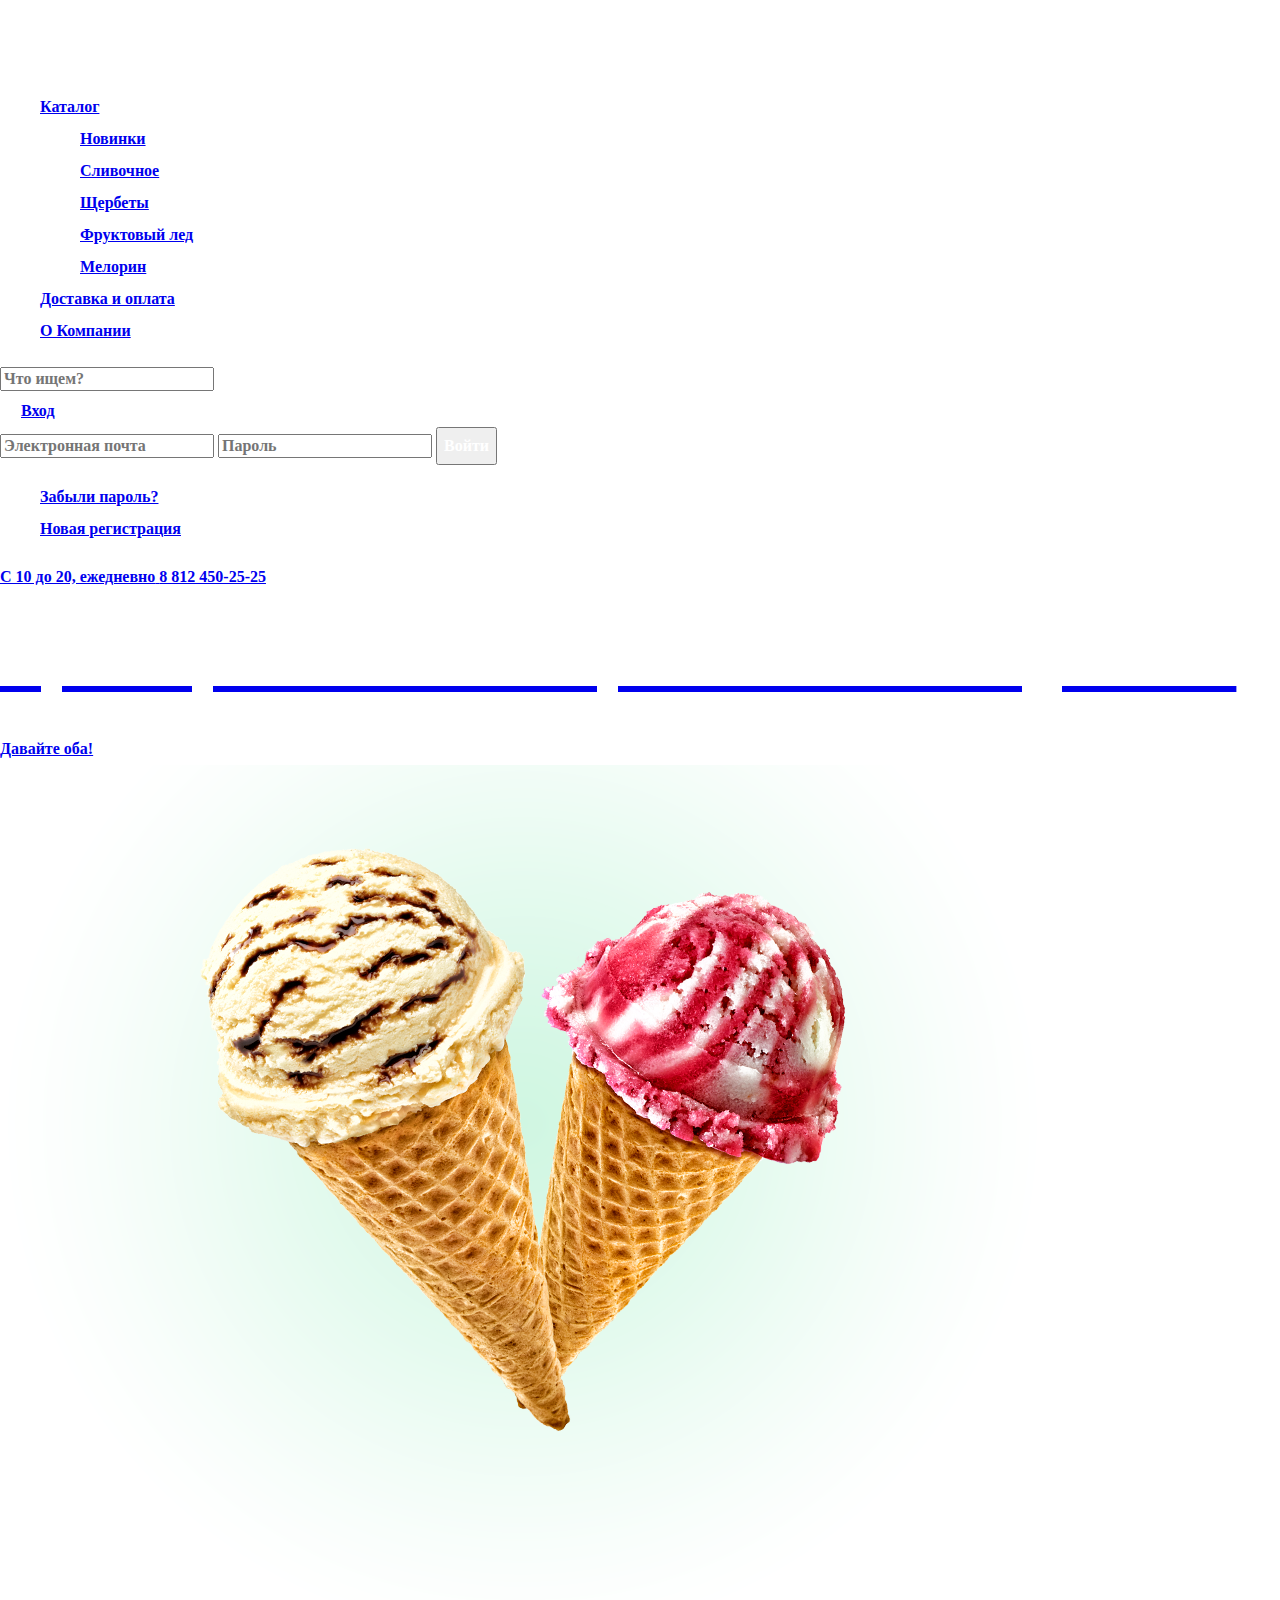
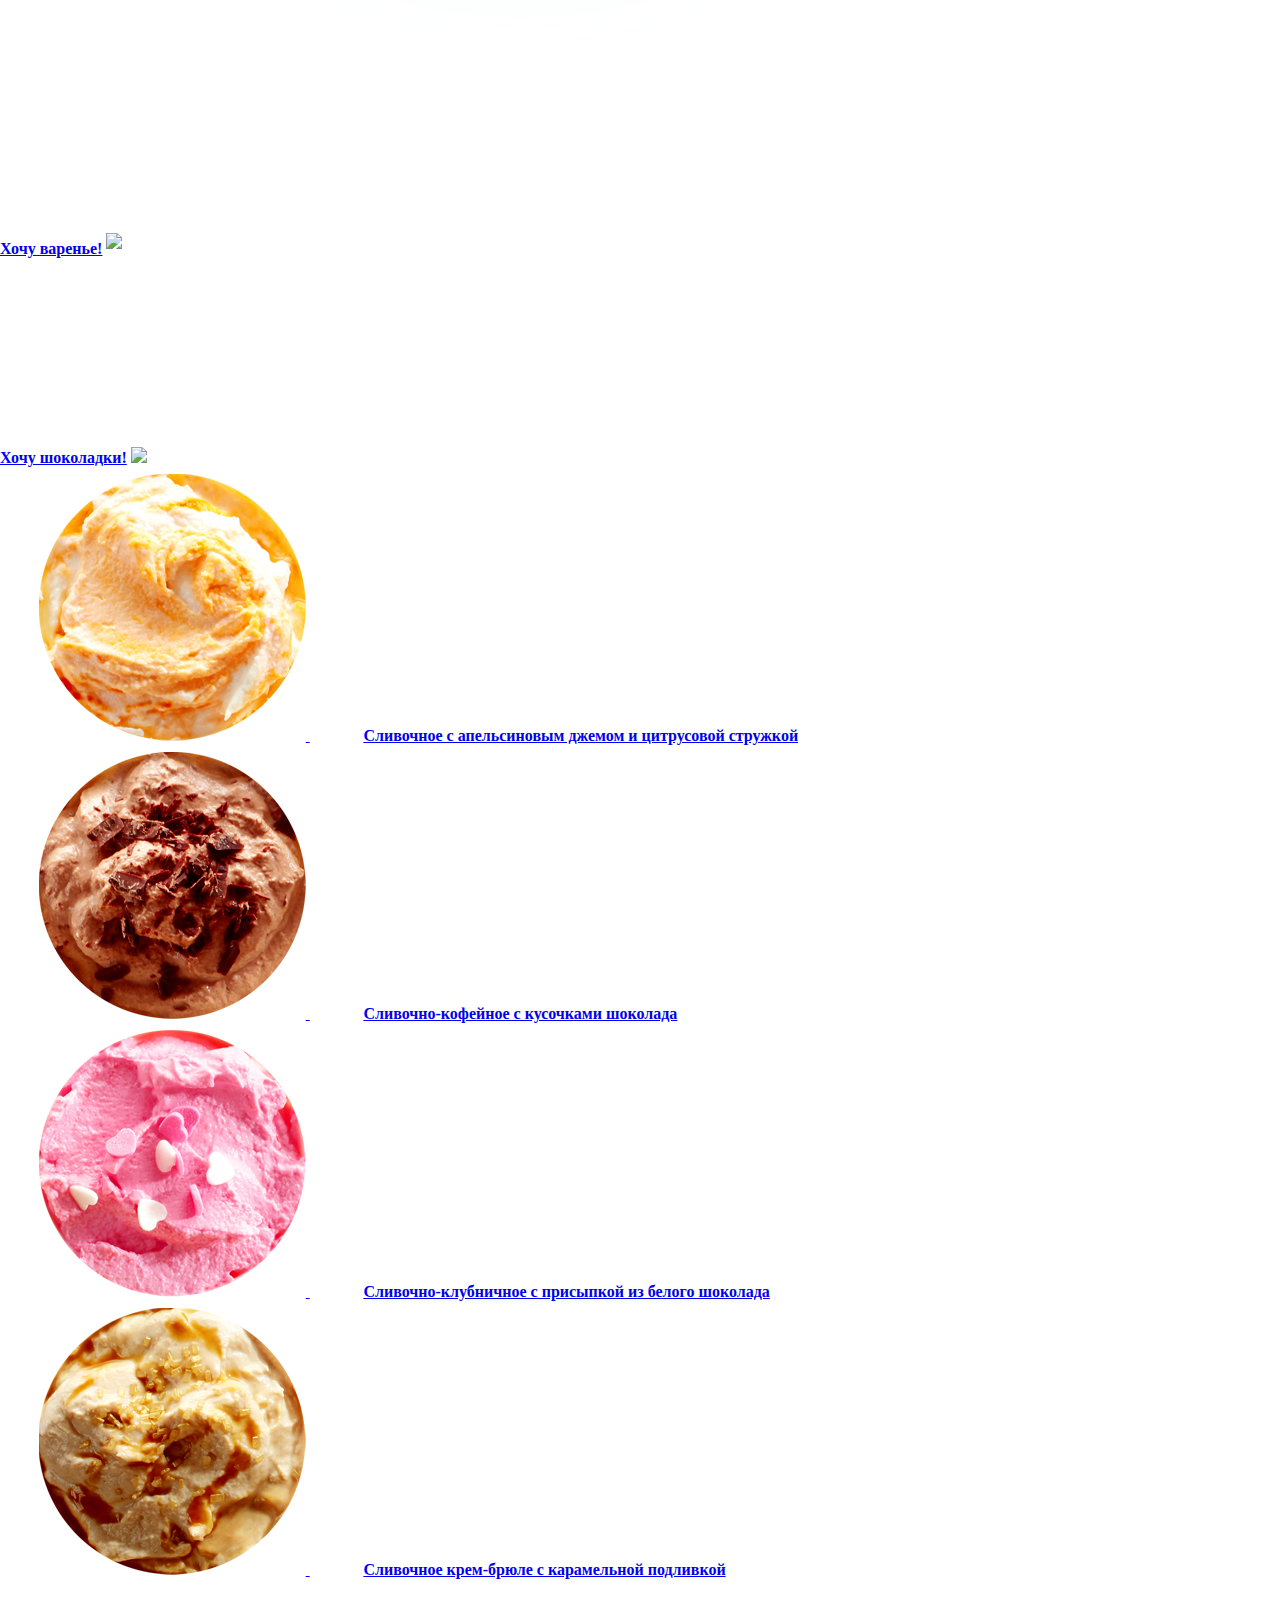
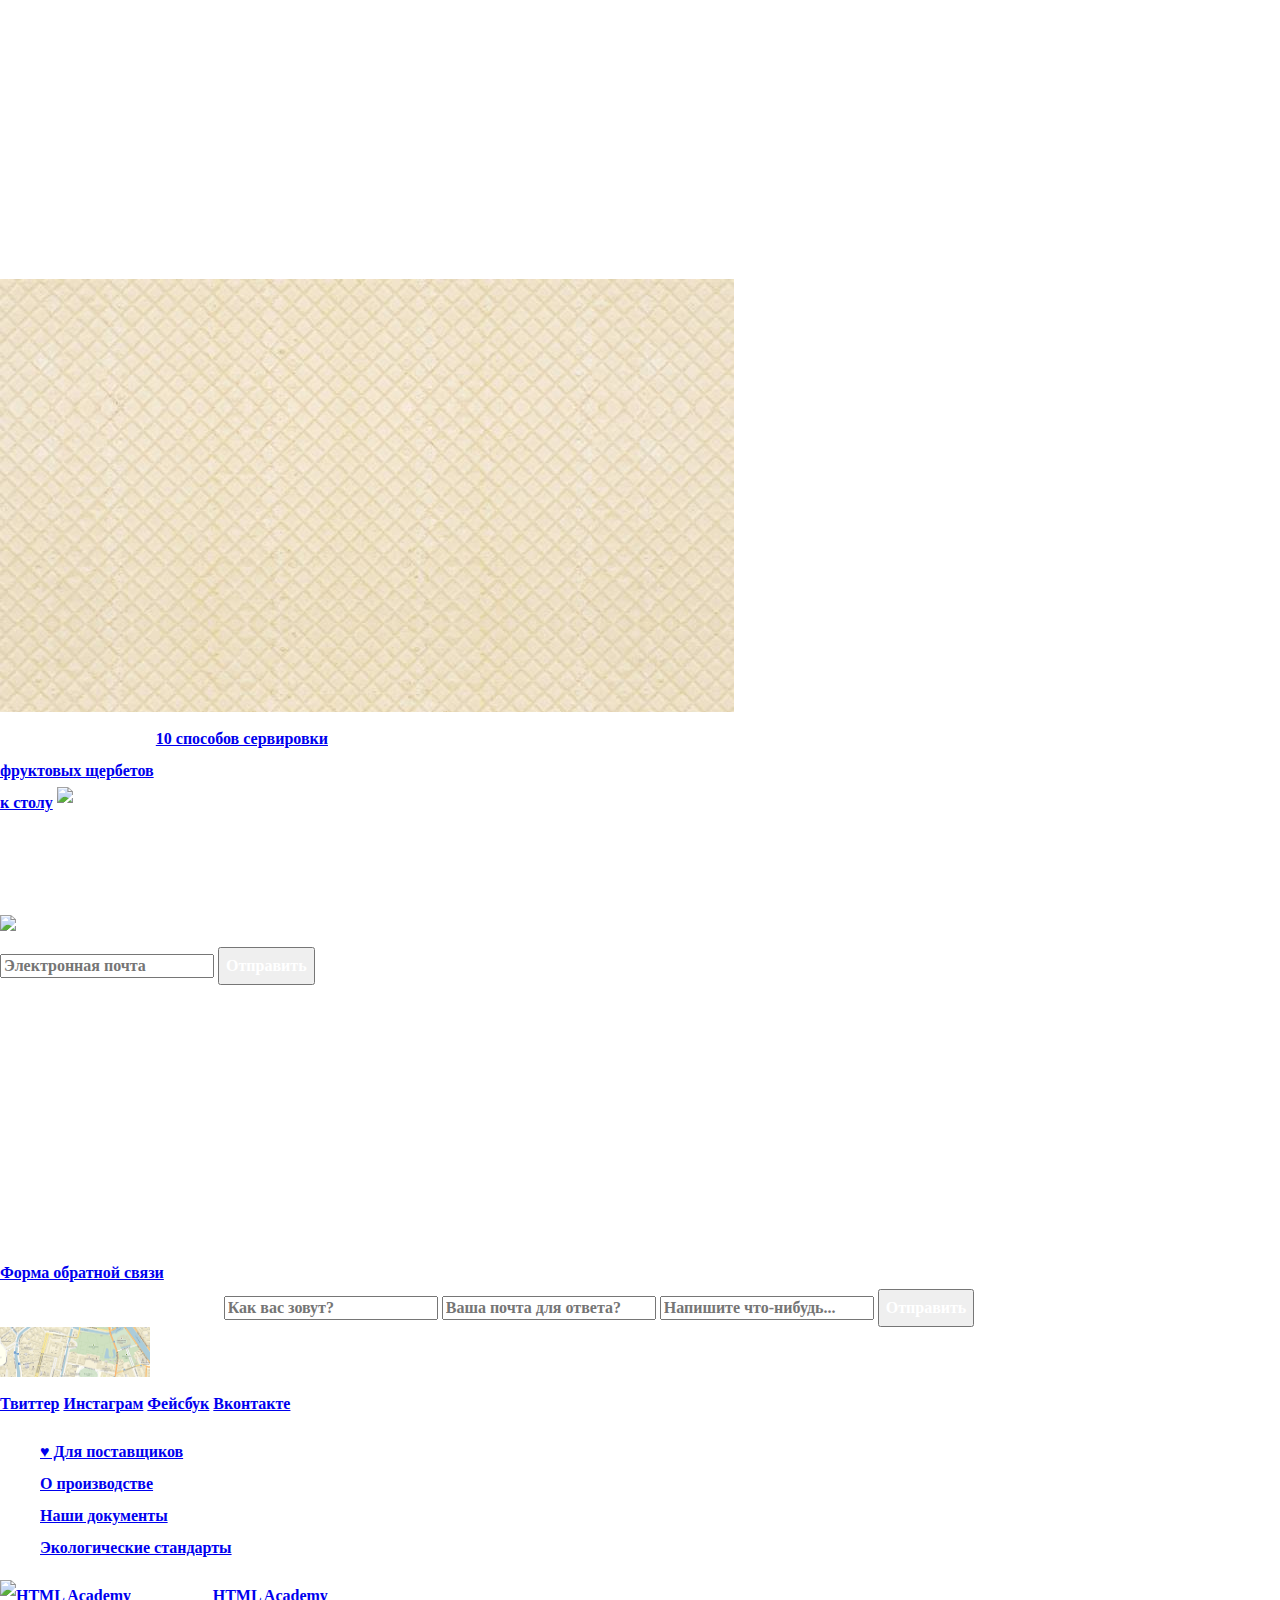
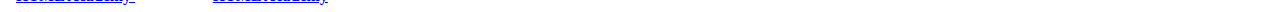
==== index.html @ cc2f15da "Внес правки по обоим макетам." ====
<!DOCTYPE html>
<html lang="ru">
  <head>
    <meta charset="utf-8">
      <title>Мороженое с доставкой «Gllacy Shop»</title>
    <link href="css/normalize.css" rel="stylesheet">
    <link href="css/style.css" rel="stylesheet">
  </head>
  <body>
    <header class="container">
      <div class="logo">
        <a href="#">
          <img src="img/Logo.svg" width="154" height="64" alt="Gllacy Shop">
        </a>
      </div> 
      <div class="MAIN-navigation">
        <ul>
          <li>
            <a href="#">Каталог</a>
              <div class="range">
                <ul>
                  <li>
                    <a href="#"><strong>Новинки</strong></a>
                  </li>
                  <li>
                    <a href="#">Сливочное</a>
                  </li> 
                  <li>
                    <a href="#">Щербеты</a>
                  </li> 
                  <li>
                    <a href="#">Фруктовый лед</a>
                  </li> 
                  <li>
                    <a href="#">Мелорин</a>
                  </li> 
                </ul>
              </div>
          </li>
          <li>
            <a href="#">Доставка и оплата</a>
          </li>
          <li>
            <a href="#">О Компании</a>
          </li>       
        </ul> 
      </div>
      <div class="user-block">
        <i></i>
          <i></i>
        </a> 
          <div class="question">
            <form>
              <input type="text" name="q" placeholder="Что ищем?"> 
            </form>
          </div>    
        <a href="#"> 
          <img src="img/Вход.svg" width="21" height="19" alt="Вход">Вход
        </a>
          <div class="Enter">
            <form class="Enter-form" action="https://echo.htmlacademy.ru" method="post">
              <input type="text" name="mail" value="" placeholder="Электронная почта">
              <input type="text" name="password" value="" placeholder="Пароль">
              <button class="btn" type="submit">Войти</button>
            </form>
            <div class="registration">
              <ul class="new">
                <li>
                  <a href="#">Забыли пароль?</a>
                </li>
                <li>
                  <a href="#">Новая регистрация</a>
                </li>
              </ul>  
            </div>
          </div> 
        <a href="#">
          <i></i>
          <div class="basket">
          </div>
      </div>  
    </header>
    <section class="presentation">
      <div class="operatingMode">
        <span>С 10 до 20, ежедневно</span>
        <strong>8 812 450-25-25</strong>
      </div>
      <div class="giveBoth">
        <h1>Крем-брюле и пломбир с малиновым джемом</h1>
          <a class="slide" href="#"></a>
          <a class="slide" href="#"></a>
          <a class="slide" href="#"></a>
          <a class="btn" href="#">Давайте оба!</a>
      </div>
      <img src="img/Мороженко1.png" width="1045" height="881" alt="Мороженое">
    </section>
    <section class="free">
    <div class="raspberry">
      <h2>Малинка даром!</h2>
        <p>При покупке 2 кг любого фруктового мороженого, добавим ваш заказ банку малинового варенья бесплатно.</p>
        <a class="btn" href="#">Хочу варенье!</a>
        <img src="img/малиновый фон.png" width="560" height="229" alt="Малинка даром!">
    </div>
    <div class="chocolate">
      <h2>Шоколадки даром!</h2>
        <p>При покупке 2 кг пломбира, добавим ваш заказ упаковку вкуснейшей шоколадной присыпки совершенно бесплатно.</p>
        <a class="btn" href="#">Хочу шоколадки!</a>
        <img src="img/шоколадный фон.png">
    </div>     
    </section>
    <section class="hits">
      <article class="iceCreamCard">
        <span class="hit">ХИТ</span>
        <a href="#">
          <img src="img/1.png" width="267" height="267" alt="Сливочное с апельсиновым джемом ицитрусовой стружкой">
        </a>
        <span>310₽<sub>/кг</sub></span>
        <a href="#">Сливочное с апельсиновым джемом и цитрусовой стружкой</a>
      </article>
      <article class="iceCreamCard">
        <span class="hit">ХИТ</span>
        <a href="#">
          <img src="img/2.png" width="267" height="267" alt="Сливочно-кофейное с кусочками шоколада">
        </a>
        <span>380₽<sub>/кг</sub></span>
        <a href="#">Сливочно-кофейное с кусочками шоколада</a>
      </article>
      <article class="iceCreamCard">
        <span class="hit">ХИТ</span>
        <a href="#">
          <img src="img/3.png" width="267" height="267" alt="Сливочно-клубничное с присыпкой из белого шоколада">
        </a>
        <span>355₽<sub>/кг</sub></span>
        <a href="#">Сливочно-клубничное с присыпкой из белого шоколада</a>
      </article>
      <article class="iceCreamCard">
        <span class="hit">ХИТ</span>
        <a href="#">
          <img src="img/4.png" width="267" height="267" alt="Сливочное крем-брюле с карамельной подливкой">
        </a>
        <span>415₽<sub>/кг</sub></span>
        <a href="#">Сливочное крем-брюле с карамельной подливкой</a>
      </article>
    </section>
    <section class="advantages">
      <h3>Магазин Глейси - это онлайн и офлайн магазин по продаже мороженого собственного производства на развес</h3>
      <div class="left-advantages">
        <ul class="left-list">
          <li>Все наше мороженое изготавливается на собственном производсе, с использованием современного оборудования и проверенных временем технологий.</li>
          <li>Для приготовления мороженого используются настоящие сливки и молоко высочайшего качества. Все дополнительные ингредиенты и добавки произведены из натурального, экологически чистого сырья.</li>
        </ul>
      </div>
      <div class="right-advantages">
        <ul class="right-list">
          <li>Закупка ингредиентов производится только у проверенных фермерских хозяйств и компаний, с которыми нас связывает долговременное сотрудничество.</li>
          <li>Доставка нашего морожного до заказчиков осуществляется в специальном термопаке, который не дает мороженому растаять в пути и позволяет ему сохранить свой превосходный вкус.</li>
        </ul>
      </div>
      <img src="img/вафля.jpg" width="734" height="433" alt="Вафельный фон">
    </section>  
    <section class="newsletter">
      <div class="news">
        <span>Новое в нашем блоге</span>
        <a href="#">10 способов сервировки<br>
                    фруктовых щербетов<br>
                    к столу</a>
        <img src="img/клубничный фон.png" width="560" height="220" alt="Щербет со свежей клубникой">
      </div>
      <div class="e-mail">
        <p>Подпишитесь на нашу сладкую рассылку и будете всегда в курсе всего самого вкусного, что у нас происходит. Обещаем не спамить и не слать всякой не нужной ерунды. Честно =)</p>
        <img src="img/почтовый фон.png" width="560" height="220" alt="Почтовая открытка">
          <form class="newsletter-form" action="https://echo.htmlacademy.ru" method="post">
            <input type="text" name="e-mail" value="" placeholder="Электронная почта">
              <button class="btn" type="submit">Отправить</button>
          </form>
      </div>
    </section>
    <section class="map">
      <div class="contact-information">
      <p>Адрес главного офиса и<br>
         офлайн магазина:<br>
        <strong>ул. Большая Конюшенная<br>
         19/8, Санкт-Петербург</strong></p>
      <p>Для заказов по телефону:<br>
        <strong>8 812 450-25-25</strong><br>
         (с 10 до 20 ежедневно)</p>
        <a class="btn" href="#">Форма обратной связи</a> 
        <div class="feedback">
          <form class="form-feedback" action="https://echo.htmlacademy.ru" method="post">
             <span>Мы обязательно вам ответим!</span>
              <input type="text" name="name" value="" placeholder="Как вас зовут?">
              <input type="text" name="mail" value="" placeholder="Ваша почта для ответа?">
              <input type="text" name="comment" value="" placeholder="Напишите что-нибудь...">
              <button class="btn" type="submit">Отправить</button>
          </form>
        </div>  
      </div>
      <img src="img/map.png" width="150" height="50" alt="Карта">
    </section>
   <footer class="container">
     <div class="footer-social">
       <a class="social-btn social-btn-twit" href="#">Твиттер</a>
       <a class="social-btn social-btn-inst" href="#">Инстаграм</a>
       <a class="social-btn social-btn-fb" href="#">Фейсбук</a>
       <a class="social-btn social-btn-vk" href="#">Вконтакте</a>
     </div>
     <div class="footer-info">
      <ul class="docs">
        <li>
          <a href="#">♥ Для поставщиков</a>
        </li> 
        <li>
          <a href="#">О производстве</a>
        </li> 
        <li>
          <a href="#">Наши документы</a>
        </li> 
        <li>
          <a href="#">Экологические стандарты</a>
        </li> 
      </ul>  
       </div>
       <div class="footer-copyright">
         <a href="#">
           <img src="img/лого.svg" width="108" height="37" alt="HTML Academy">
         </a>
         <span class="made-in">Сделано в 
         <a href="https://htmlacademy.ru">HTML Academy</a> &copy; 2016</span> 
       </div>
     </footer>
   </body>
 </html>
---- css/style.css ----
body {
    font-size: 16px;
    line-height: 2em;
    color: white;
    font-weight: bold;
    font-family: Roboto;
}

h1 {
   font-size: 60px;
   line-height: 60px;
   color: white;
   font-weight: bold;
   font-family: Roboto;
}

h2 {
   font-size: 35px;
   line-height: 2em;
   color: white;
   font-weight: bold;
   font-family: Roboto;
}
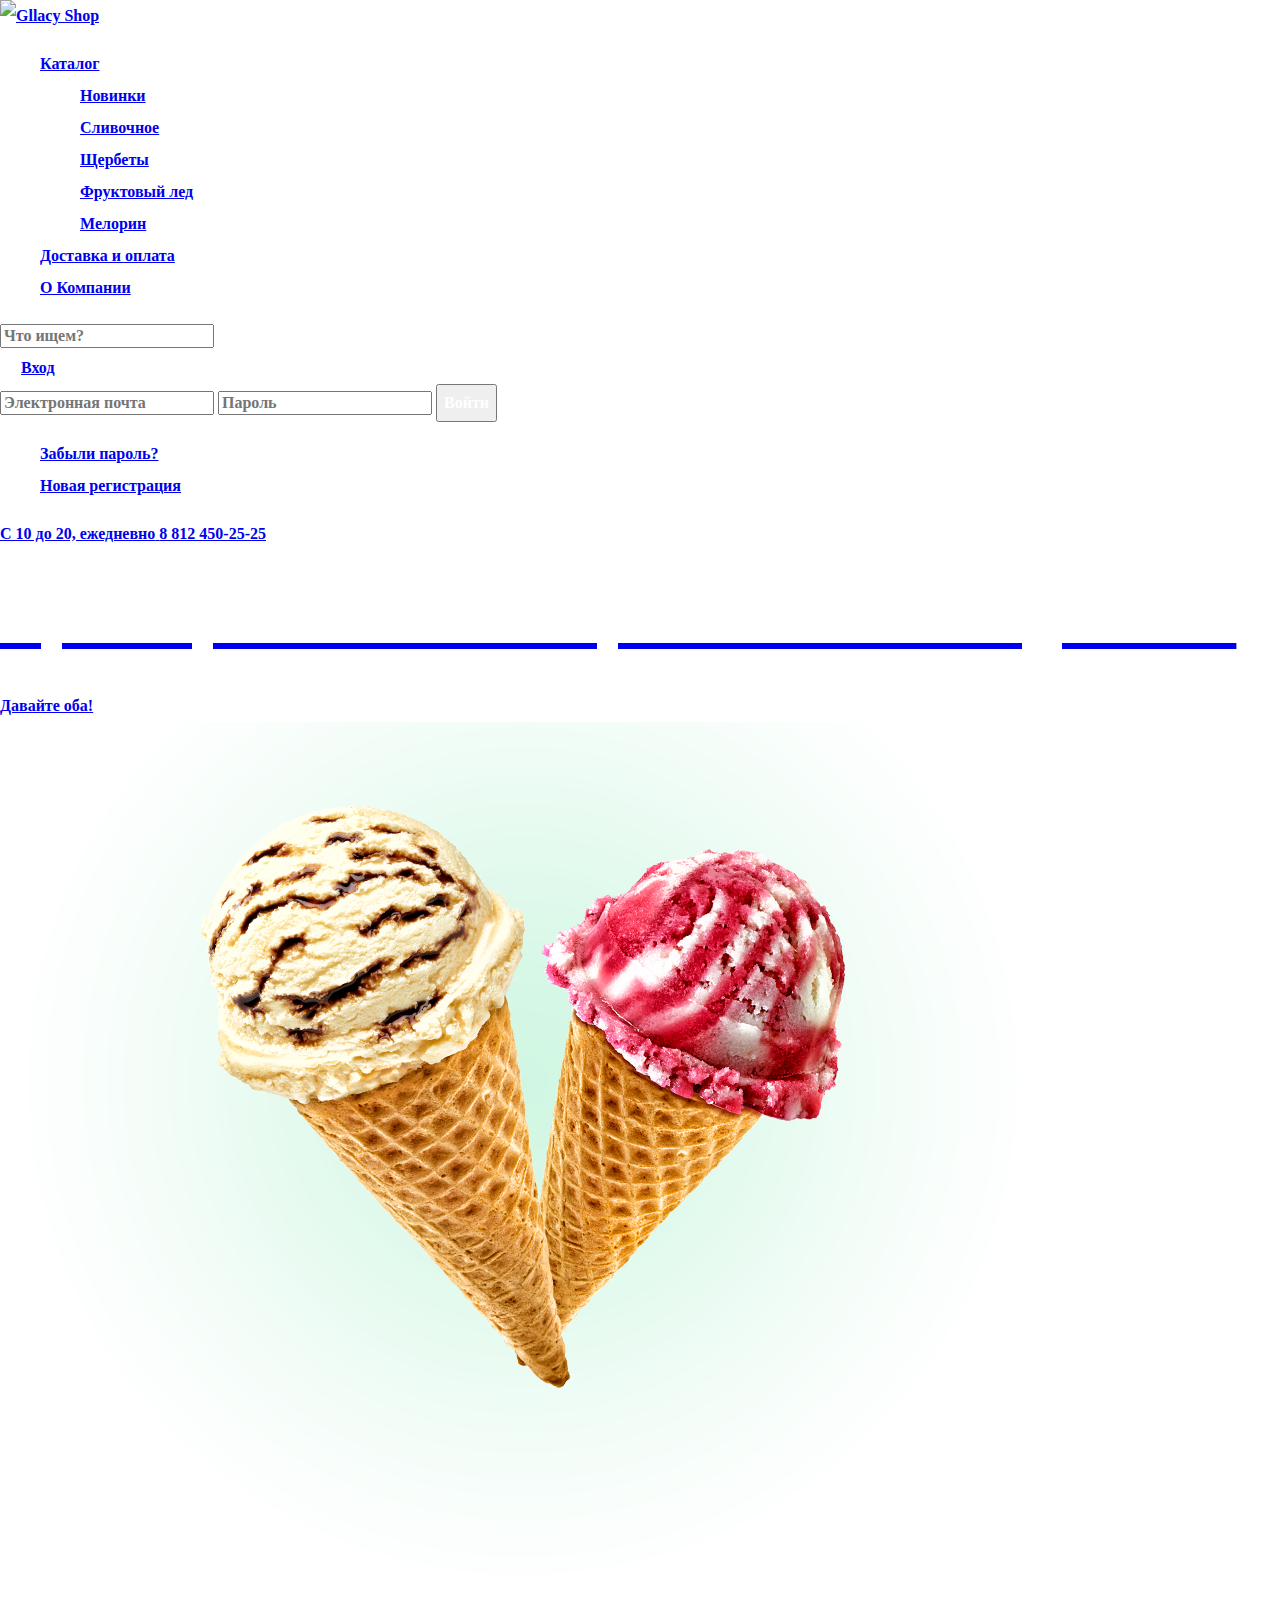
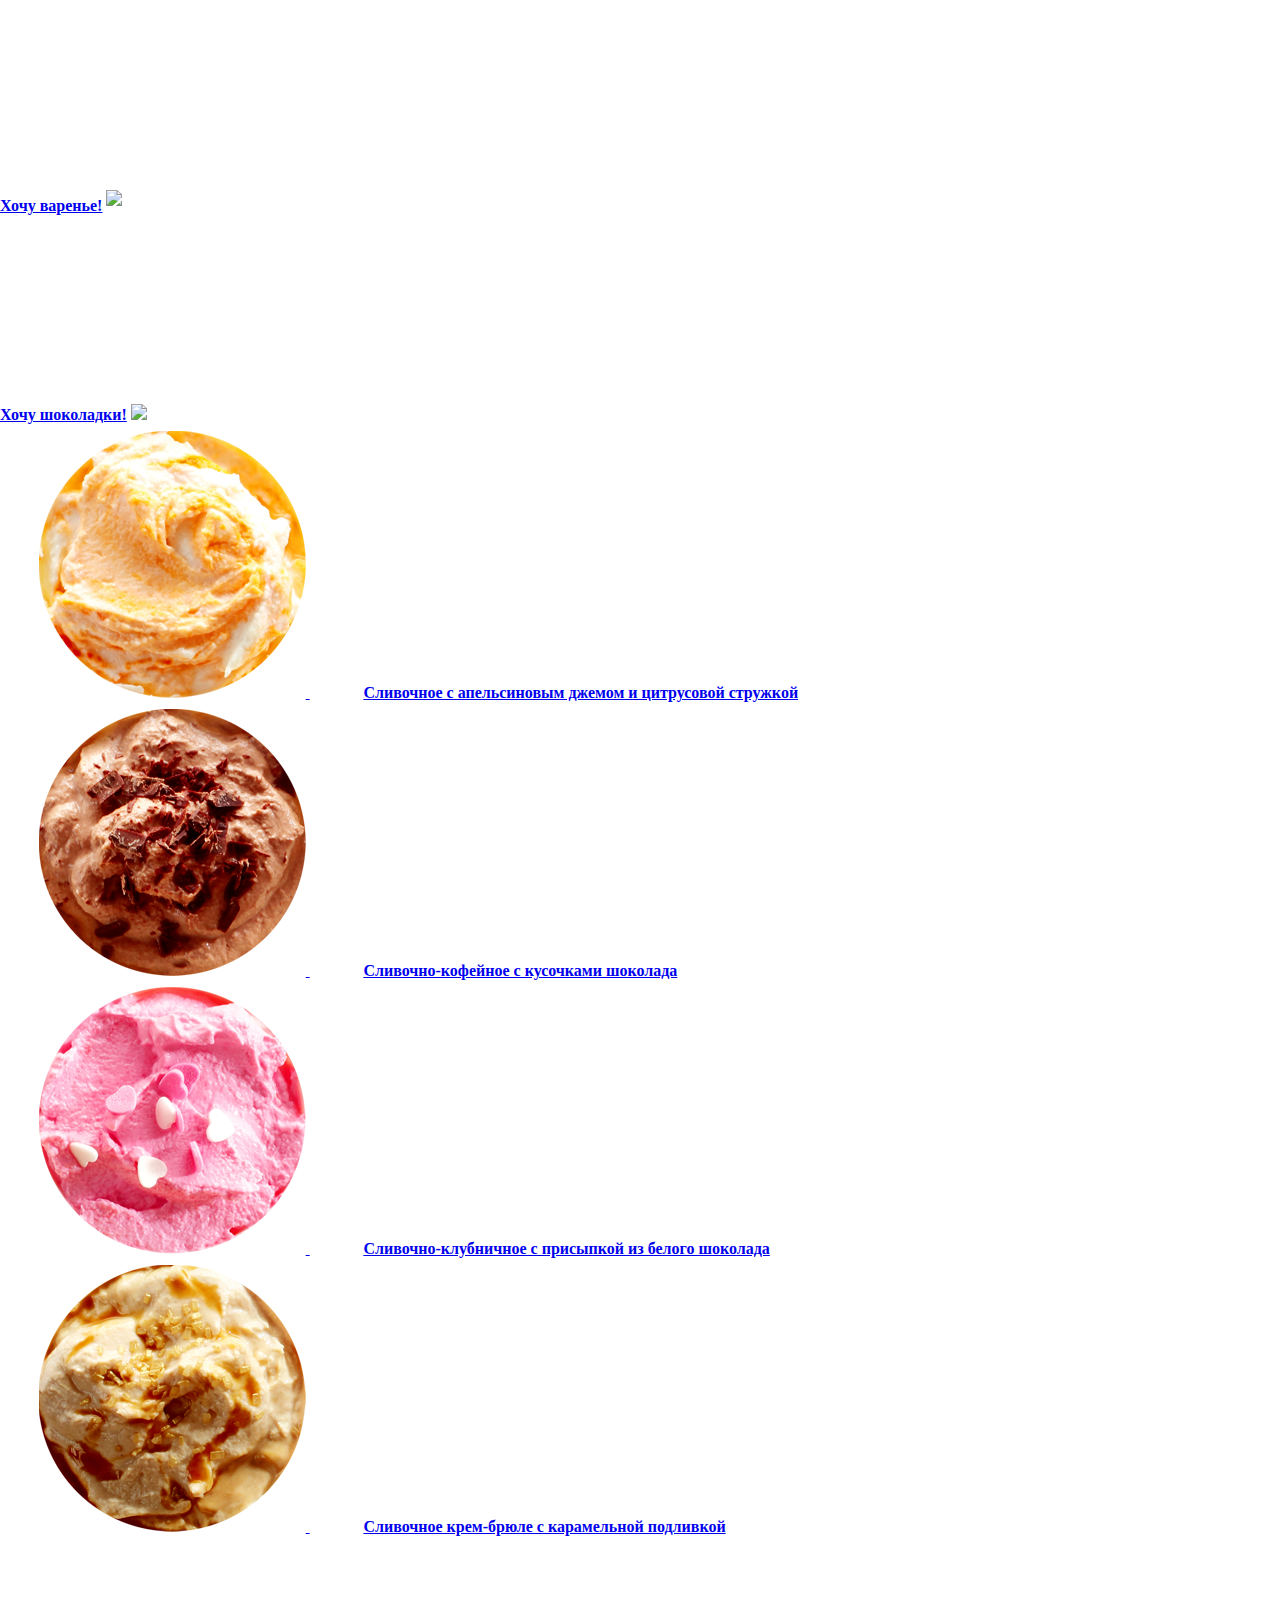
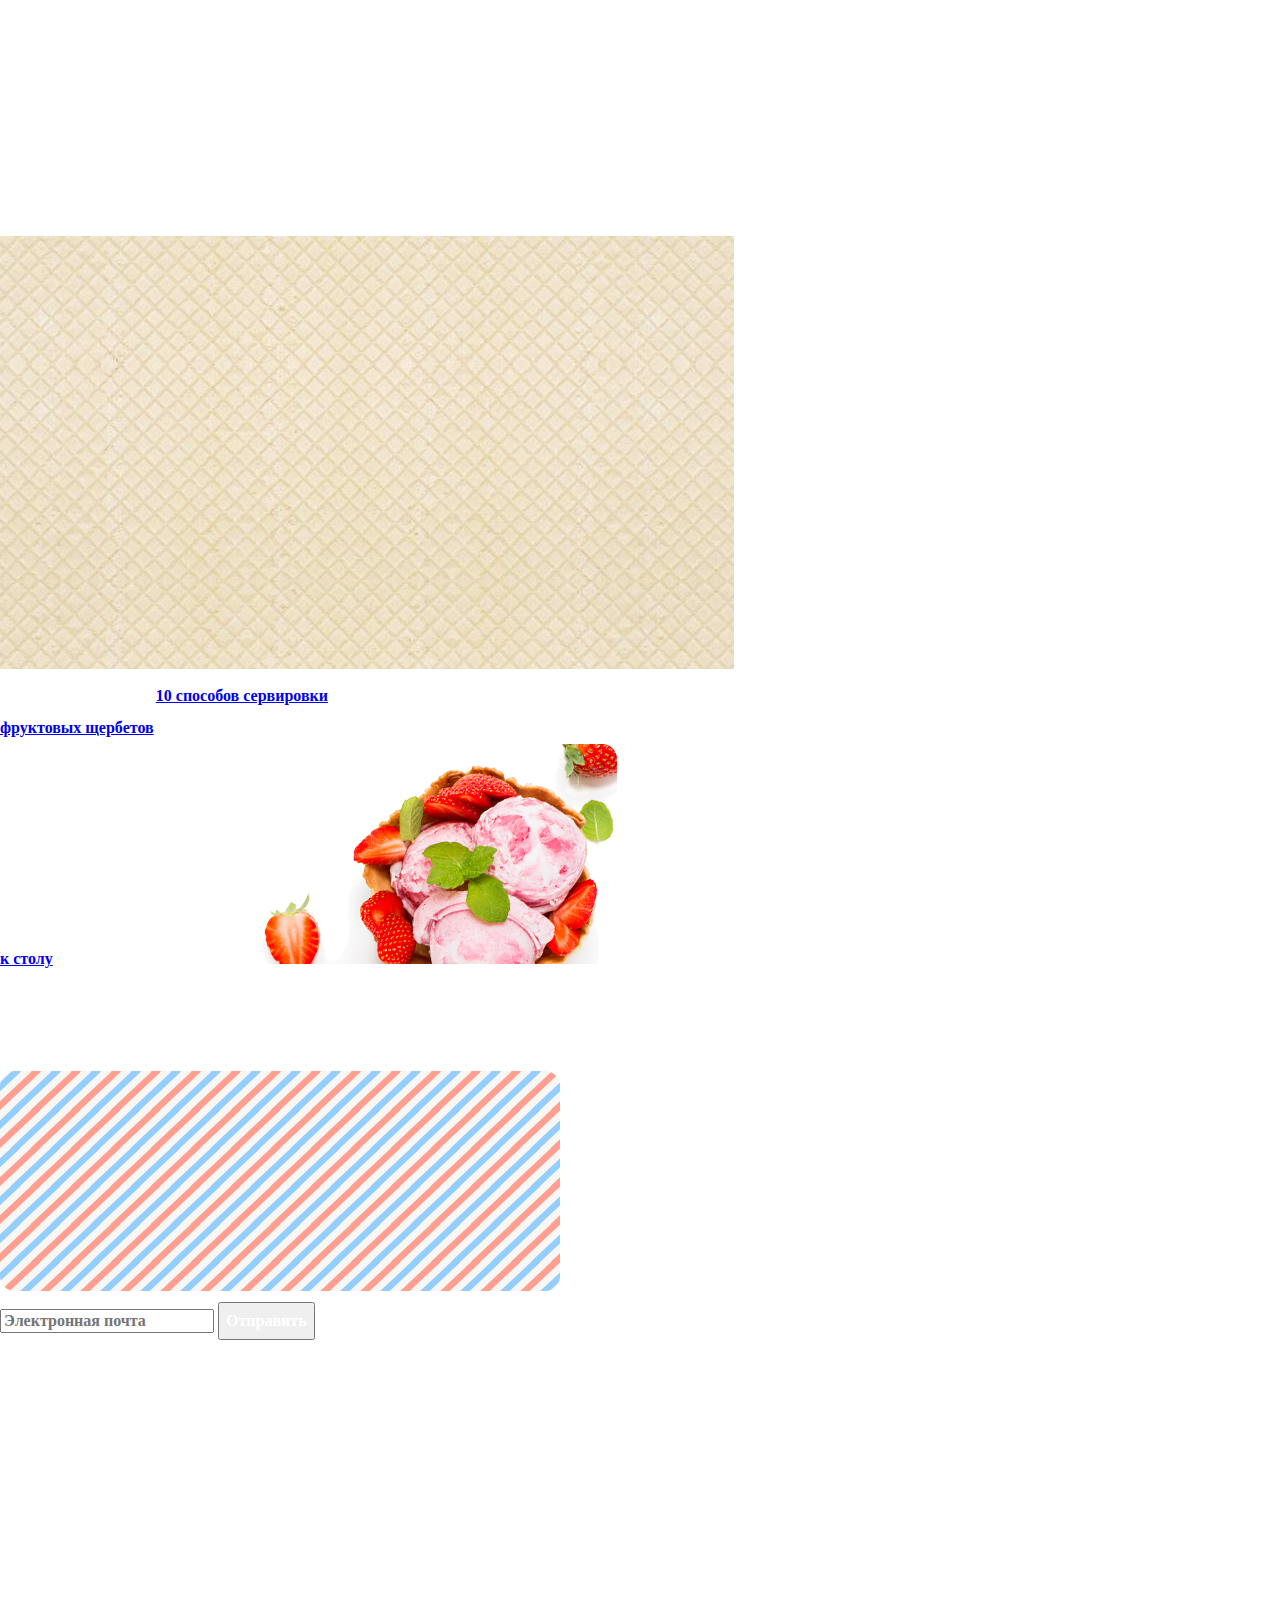
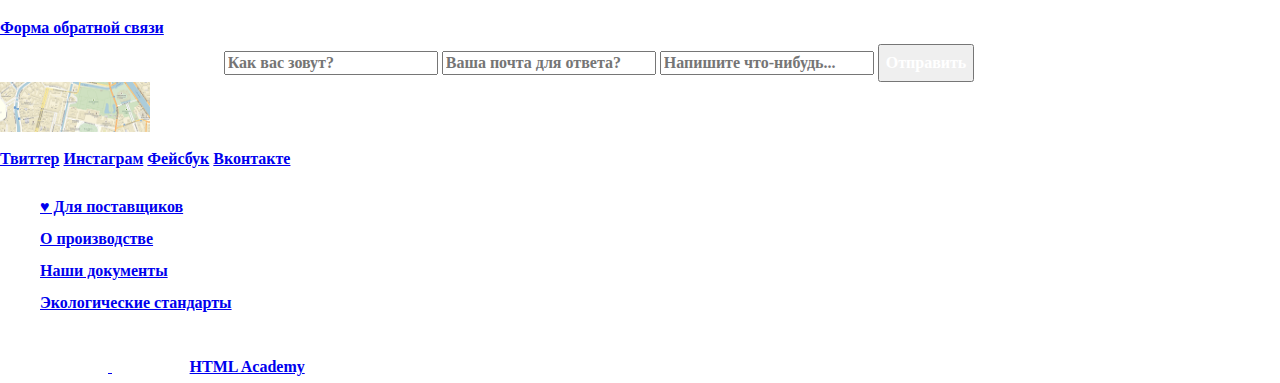
==== commit a78f2759: "Правка* Названия изображений теперь на латинице." ====
--- a/index.html
+++ b/index.html
@@ -10,7 +10,7 @@
     <header class="container">
       <div class="logo">
         <a href="#">
-          <img src="img/Logo.svg" width="154" height="64" alt="Gllacy Shop">
+          <img src="img/logo.svg" width="154" height="64" alt="Gllacy Shop">
         </a>
       </div> 
       <div class="MAIN-navigation">
@@ -55,7 +55,7 @@
             </form>
           </div>    
         <a href="#"> 
-          <img src="img/Вход.svg" width="21" height="19" alt="Вход">Вход
+          <img src="img/enter.svg" width="21" height="19" alt="Вход">Вход
         </a>
           <div class="Enter">
             <form class="Enter-form" action="https://echo.htmlacademy.ru" method="post">
@@ -156,7 +156,7 @@
           <li>Доставка нашего морожного до заказчиков осуществляется в специальном термопаке, который не дает мороженому растаять в пути и позволяет ему сохранить свой превосходный вкус.</li>
         </ul>
       </div>
-      <img src="img/вафля.jpg" width="734" height="433" alt="Вафельный фон">
+      <img src="img/waffle.jpg" width="734" height="433" alt="Вафельный фон">
     </section>  
     <section class="newsletter">
       <div class="news">
@@ -164,11 +164,11 @@
         <a href="#">10 способов сервировки<br>
                     фруктовых щербетов<br>
                     к столу</a>
-        <img src="img/клубничный фон.png" width="560" height="220" alt="Щербет со свежей клубникой">
+        <img src="img/strawberry.png" width="560" height="220" alt="Щербет со свежей клубникой">
       </div>
       <div class="e-mail">
         <p>Подпишитесь на нашу сладкую рассылку и будете всегда в курсе всего самого вкусного, что у нас происходит. Обещаем не спамить и не слать всякой не нужной ерунды. Честно =)</p>
-        <img src="img/почтовый фон.png" width="560" height="220" alt="Почтовая открытка">
+        <img src="img/postcard.png" width="560" height="220" alt="Почтовая открытка">
           <form class="newsletter-form" action="https://echo.htmlacademy.ru" method="post">
             <input type="text" name="e-mail" value="" placeholder="Электронная почта">
               <button class="btn" type="submit">Отправить</button>
@@ -222,7 +222,7 @@
        </div>
        <div class="footer-copyright">
          <a href="#">
-           <img src="img/лого.svg" width="108" height="37" alt="HTML Academy">
+           <img src="img/logo-html.svg" width="108" height="37" alt="HTML Academy">
          </a>
          <span class="made-in">Сделано в 
          <a href="https://htmlacademy.ru">HTML Academy</a> &copy; 2016</span> 
--- a/css/style.css
+++ b/css/style.css
@@ -11,7 +11,6 @@
    line-height: 60px;
    color: white;
    font-weight: bold;
-   font-family: Roboto;
 }
 
 h2 {
@@ -19,5 +18,4 @@
    line-height: 2em;
    color: white;
    font-weight: bold;
-   font-family: Roboto;
 }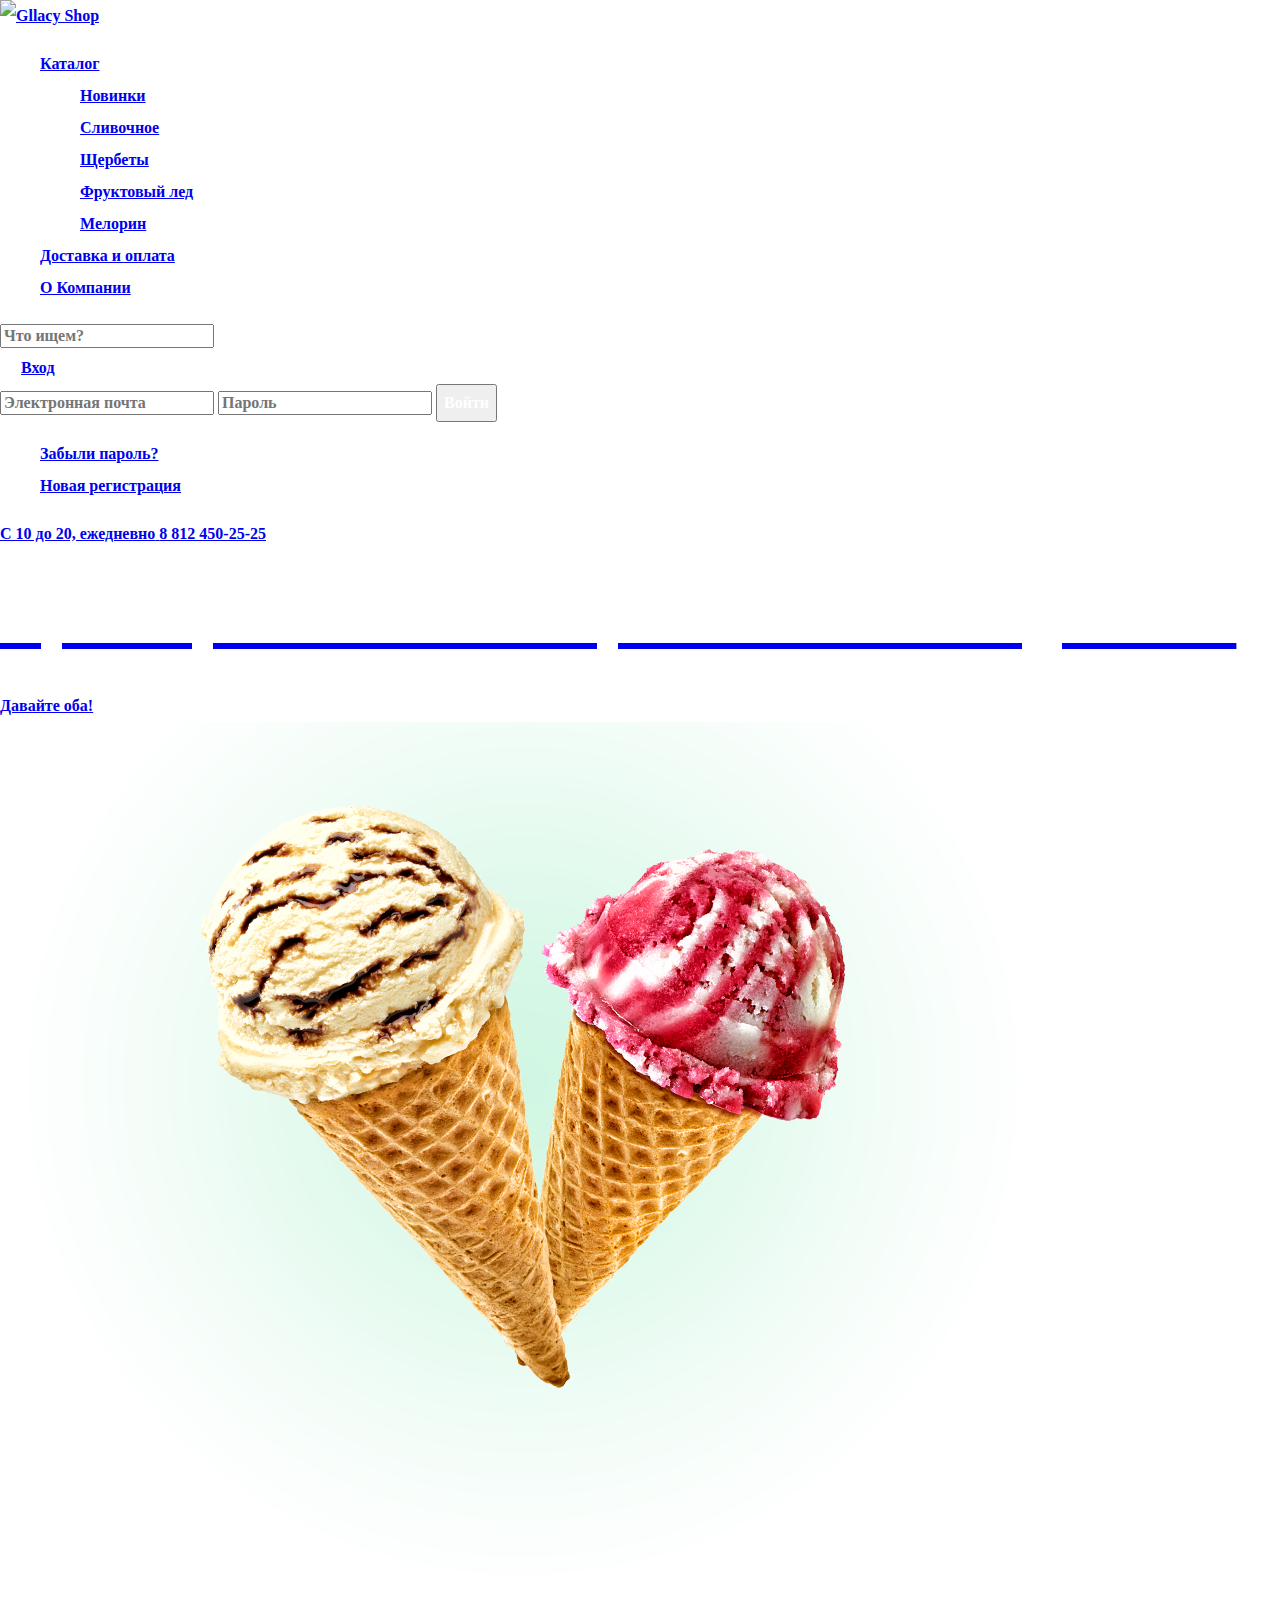
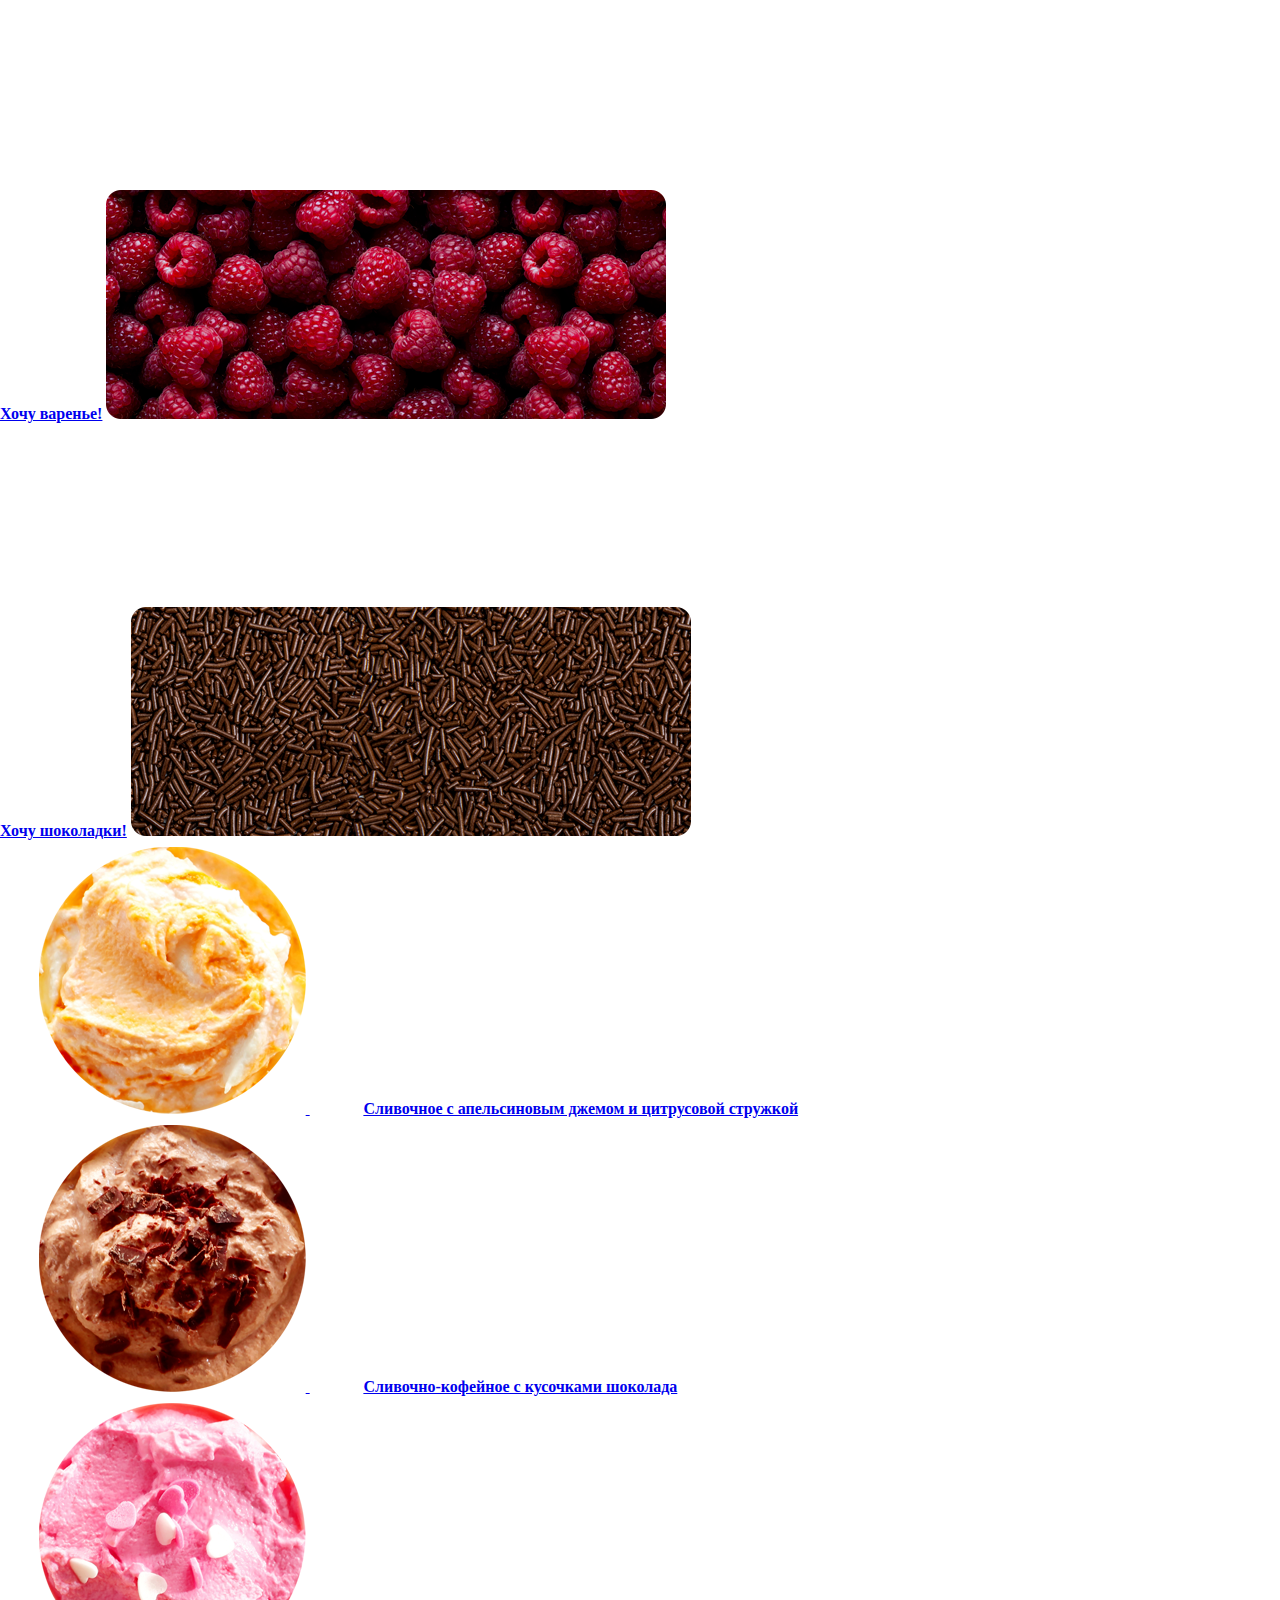
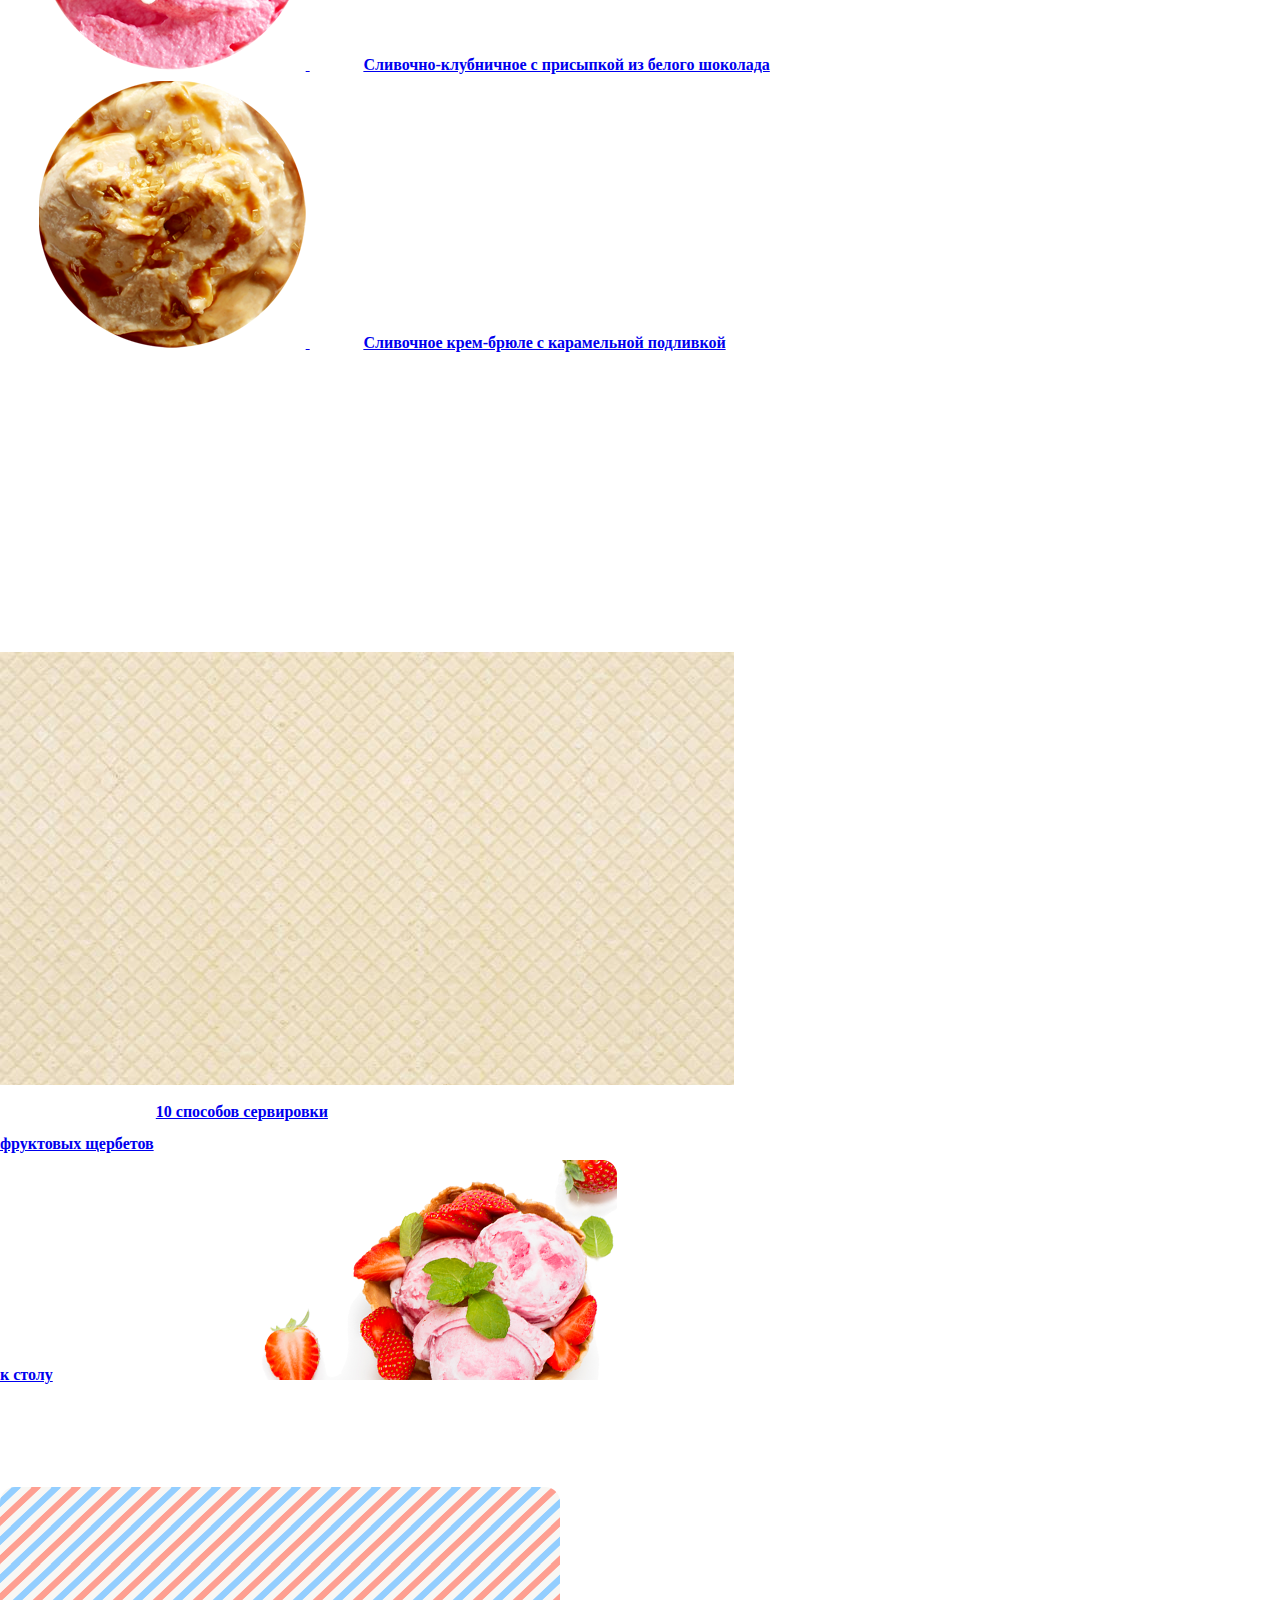
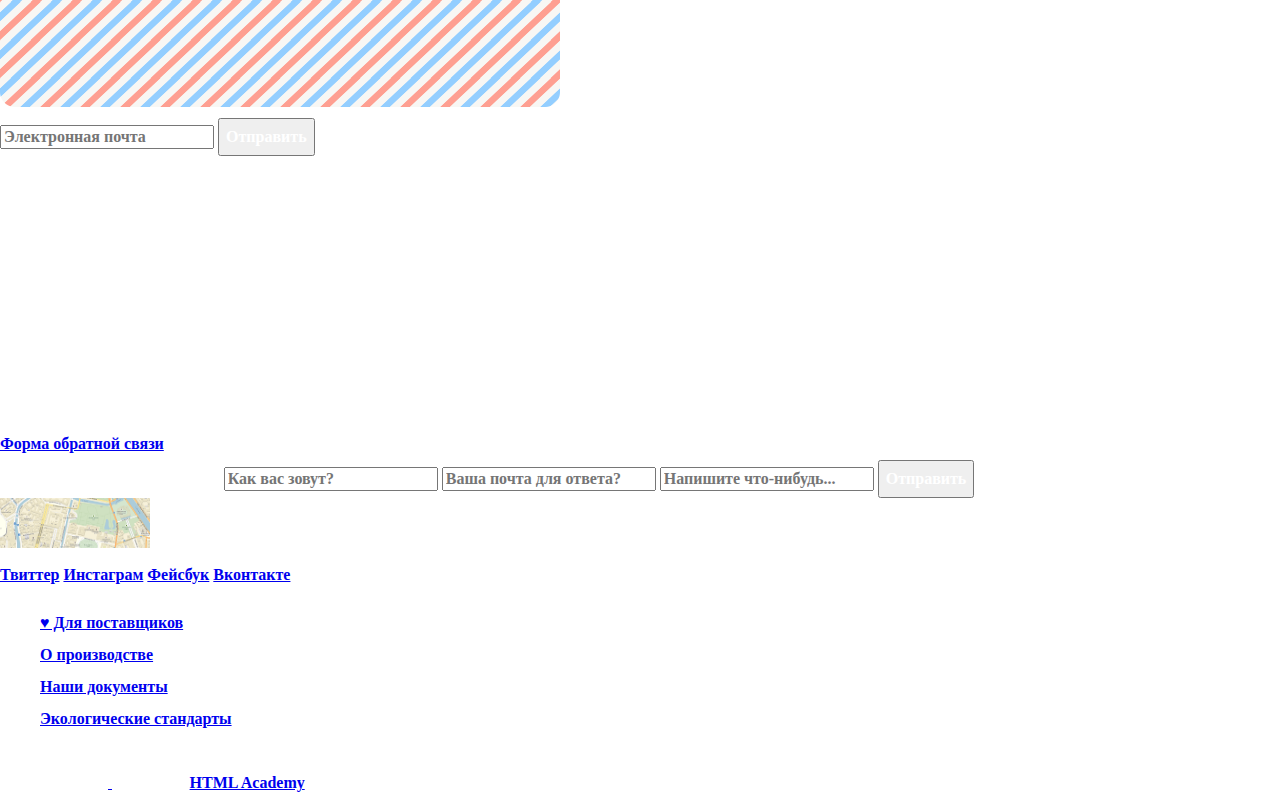
==== commit f093f735: "Правка* RU > ENG названия изображений" ====
--- a/index.html
+++ b/index.html
@@ -92,20 +92,20 @@
           <a class="slide" href="#"></a>
           <a class="btn" href="#">Давайте оба!</a>
       </div>
-      <img src="img/Мороженко1.png" width="1045" height="881" alt="Мороженое">
+      <img src="img/twice-ice.png" width="1045" height="881" alt="Мороженое">
     </section>
     <section class="free">
     <div class="raspberry">
       <h2>Малинка даром!</h2>
         <p>При покупке 2 кг любого фруктового мороженого, добавим ваш заказ банку малинового варенья бесплатно.</p>
         <a class="btn" href="#">Хочу варенье!</a>
-        <img src="img/малиновый фон.png" width="560" height="229" alt="Малинка даром!">
+        <img src="img/raspberry.png" width="560" height="229" alt="Малинка даром!">
     </div>
     <div class="chocolate">
       <h2>Шоколадки даром!</h2>
         <p>При покупке 2 кг пломбира, добавим ваш заказ упаковку вкуснейшей шоколадной присыпки совершенно бесплатно.</p>
         <a class="btn" href="#">Хочу шоколадки!</a>
-        <img src="img/шоколадный фон.png">
+        <img src="img/chocolate.png">
     </div>     
     </section>
     <section class="hits">
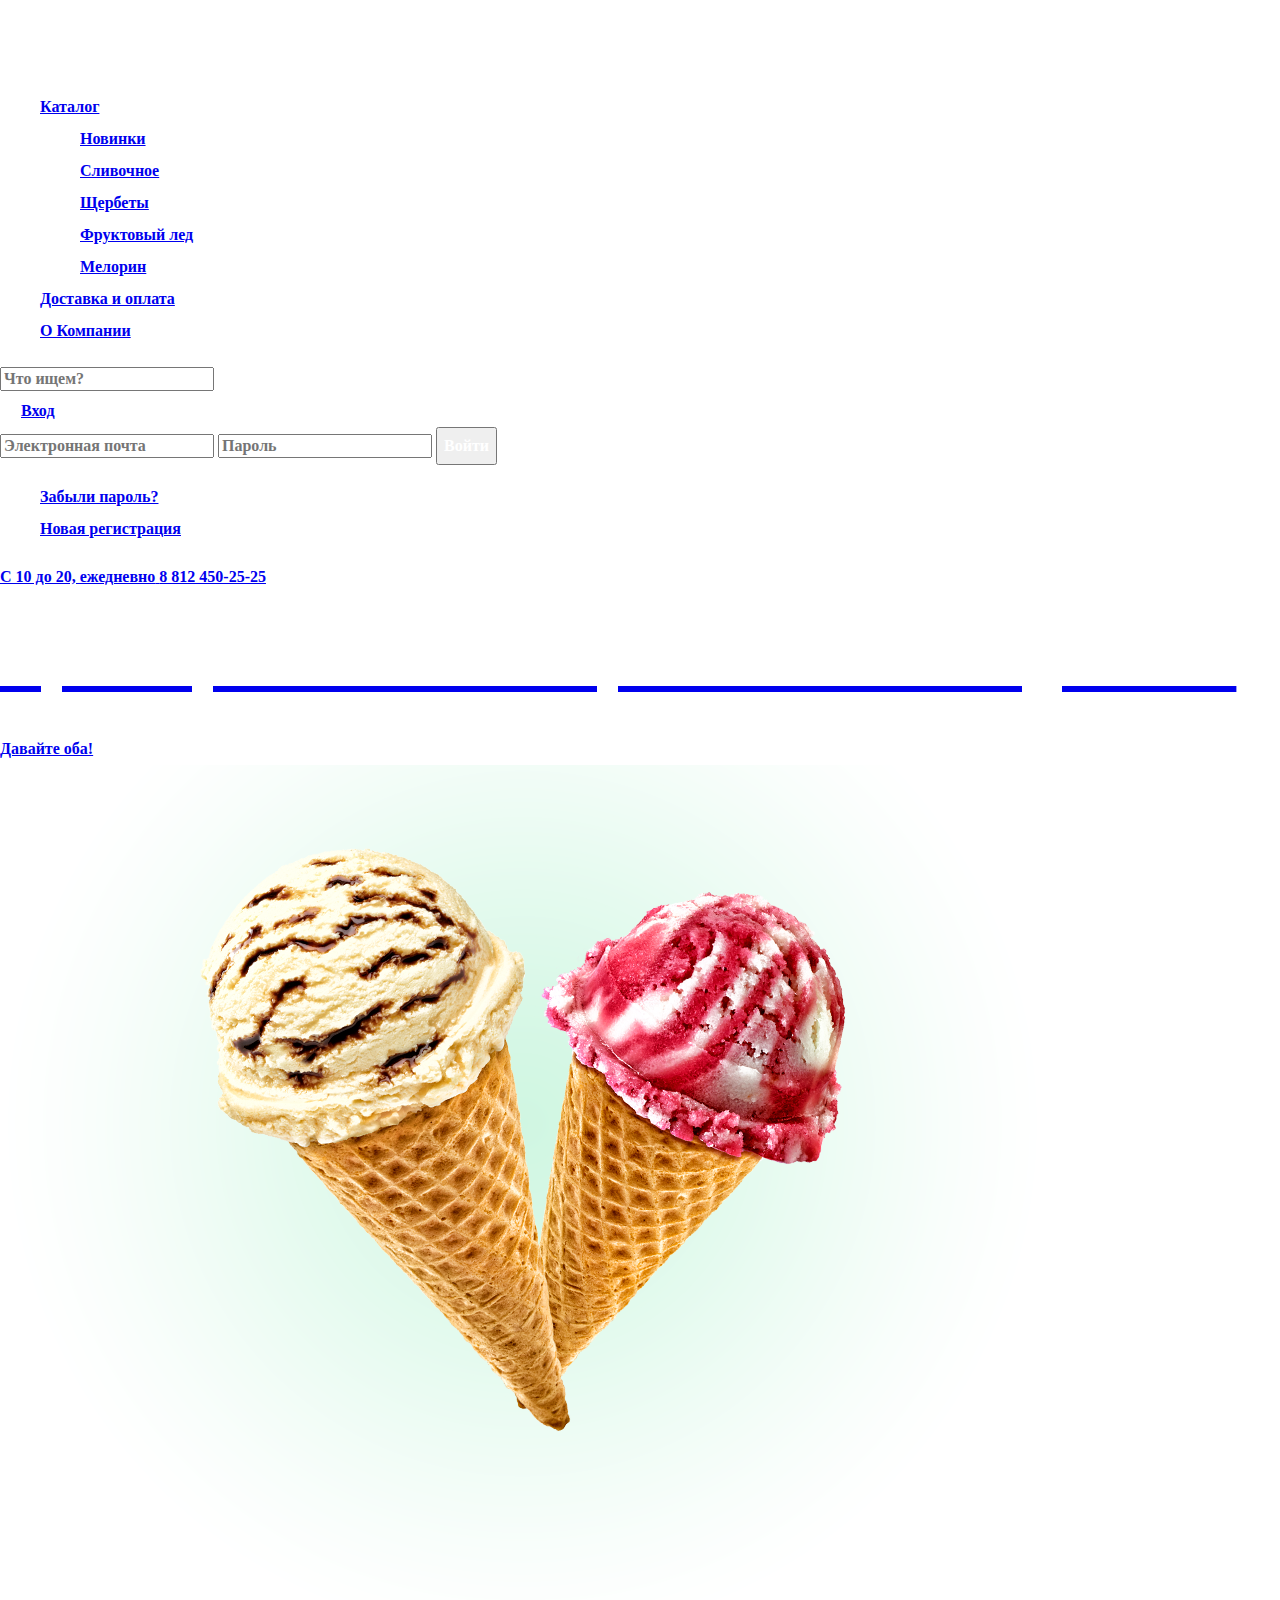
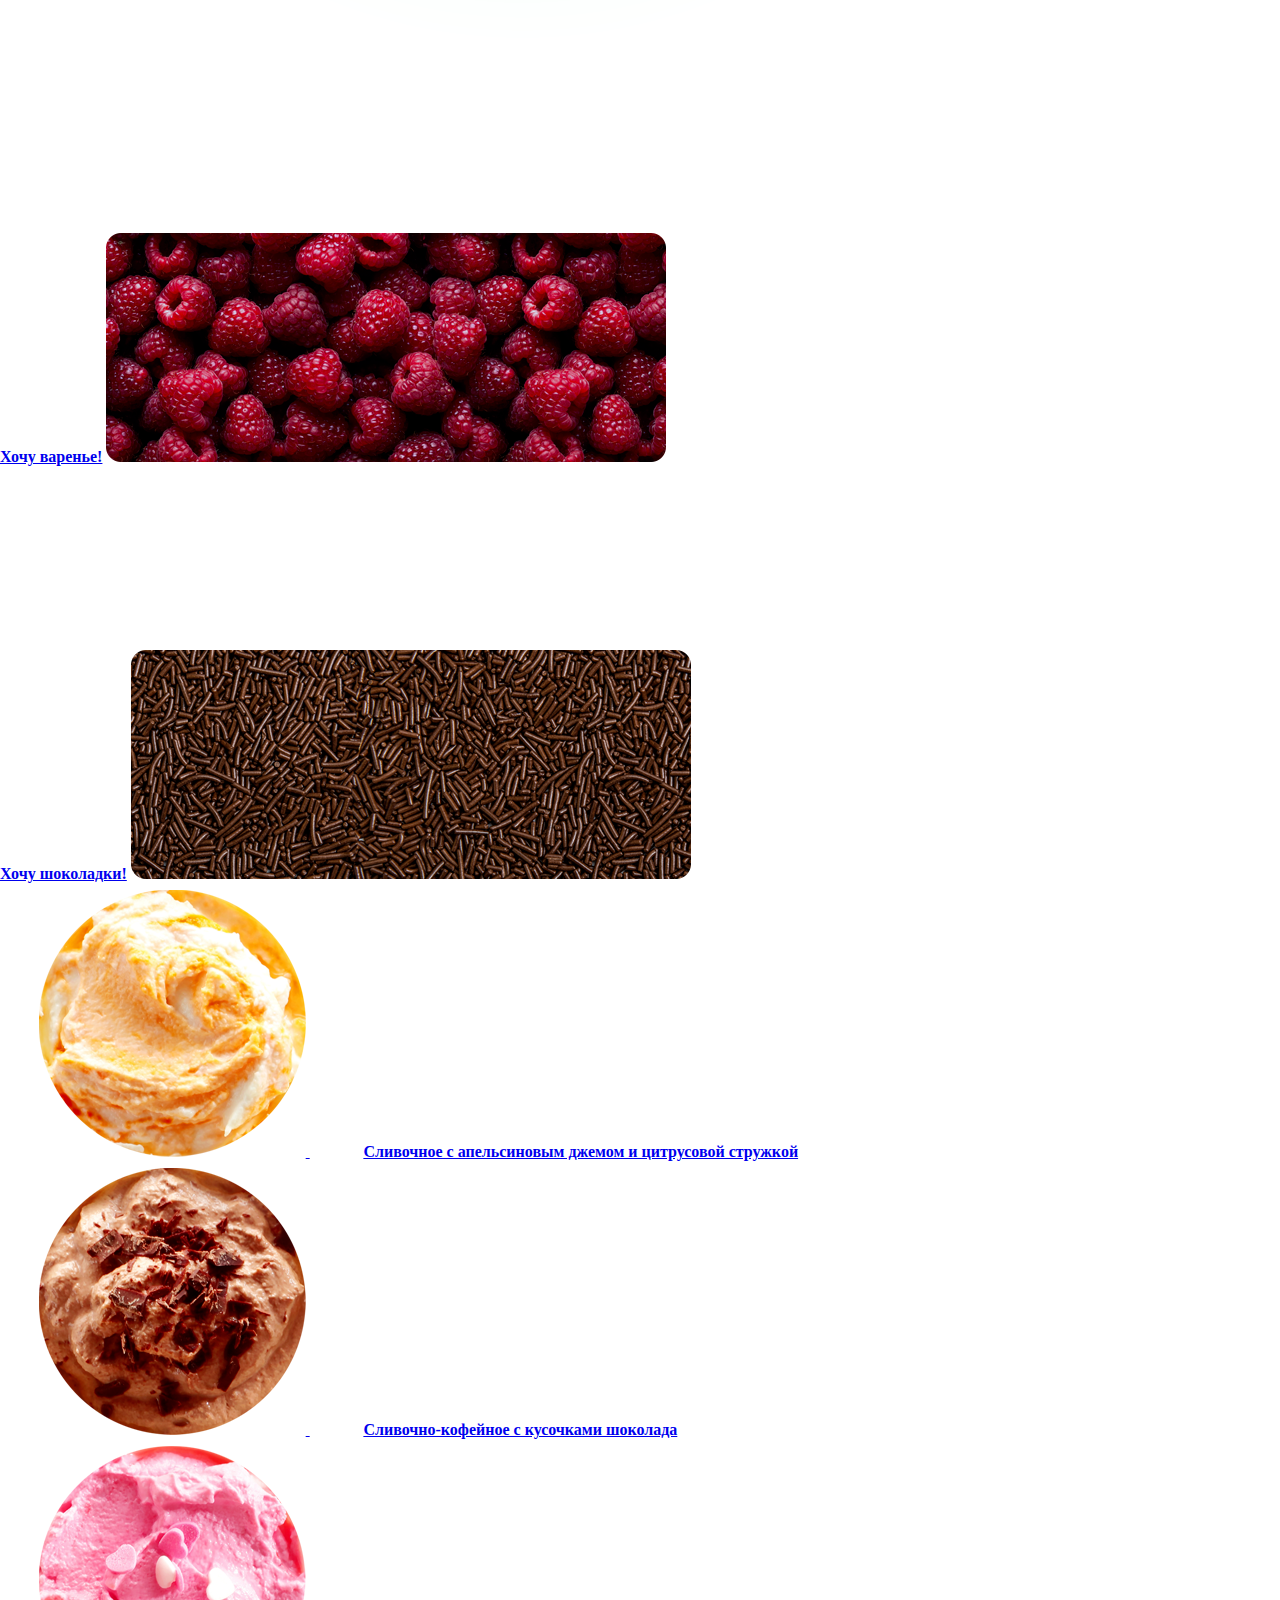
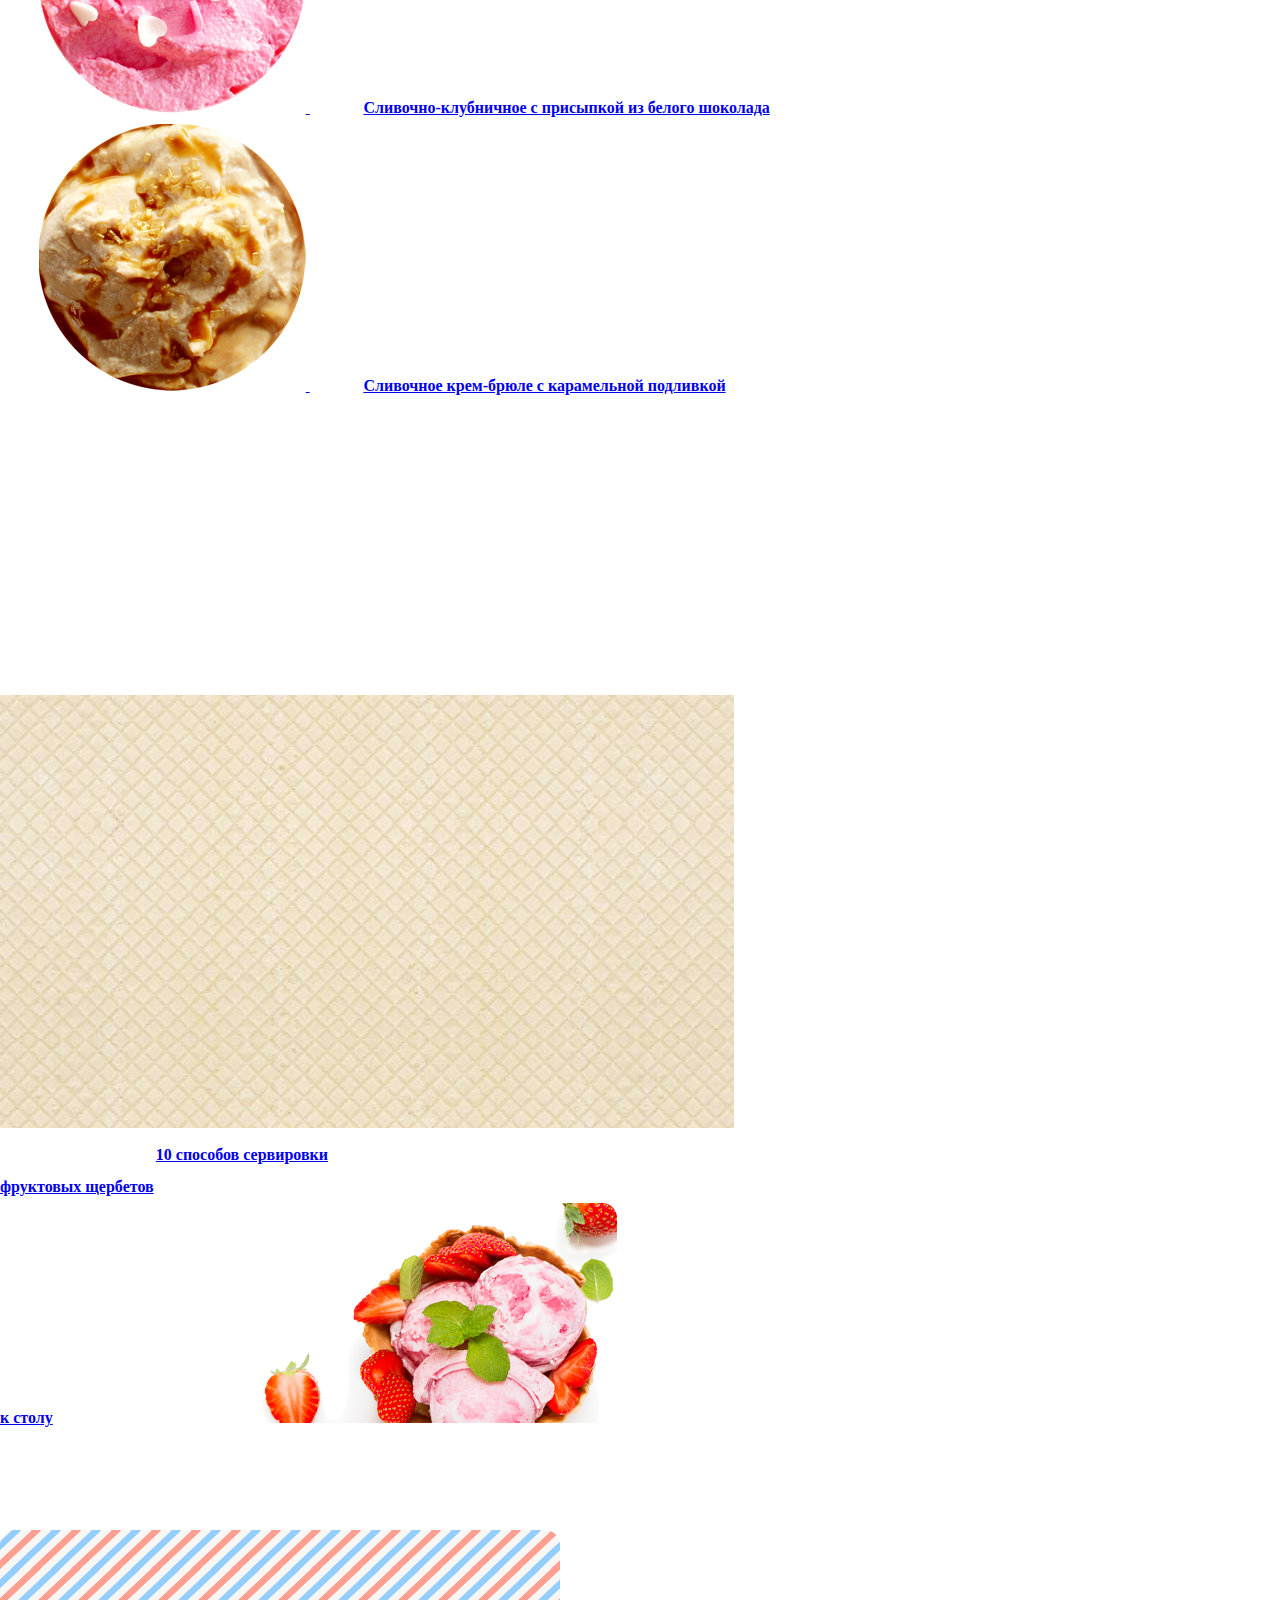
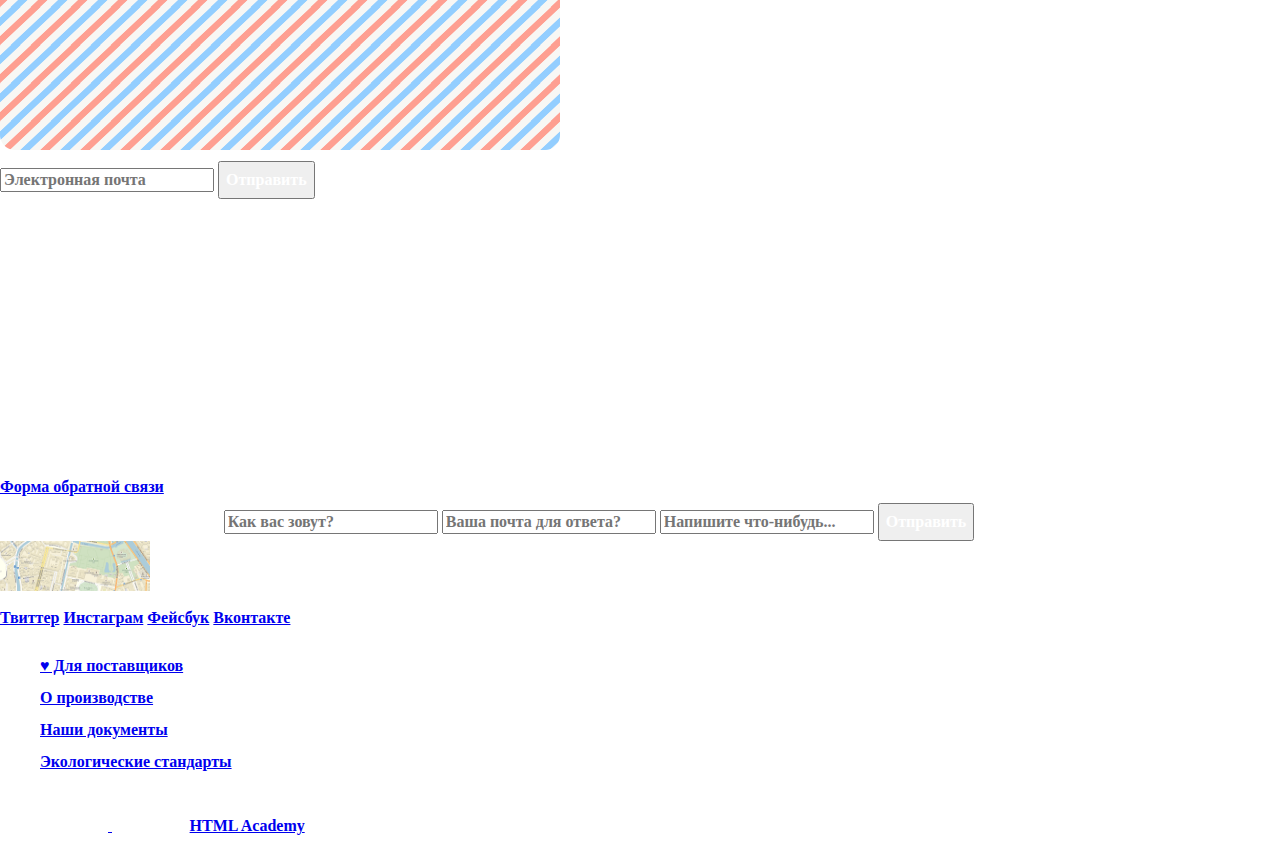
==== commit aba244d0: "переименовал logo.svg на header-logo.svg" ====
--- a/index.html
+++ b/index.html
@@ -10,7 +10,7 @@
     <header class="container">
       <div class="logo">
         <a href="#">
-          <img src="img/logo.svg" width="154" height="64" alt="Gllacy Shop">
+          <img src="img/header-logo.svg" width="154" height="64" alt="Gllacy Shop">
         </a>
       </div> 
       <div class="MAIN-navigation">
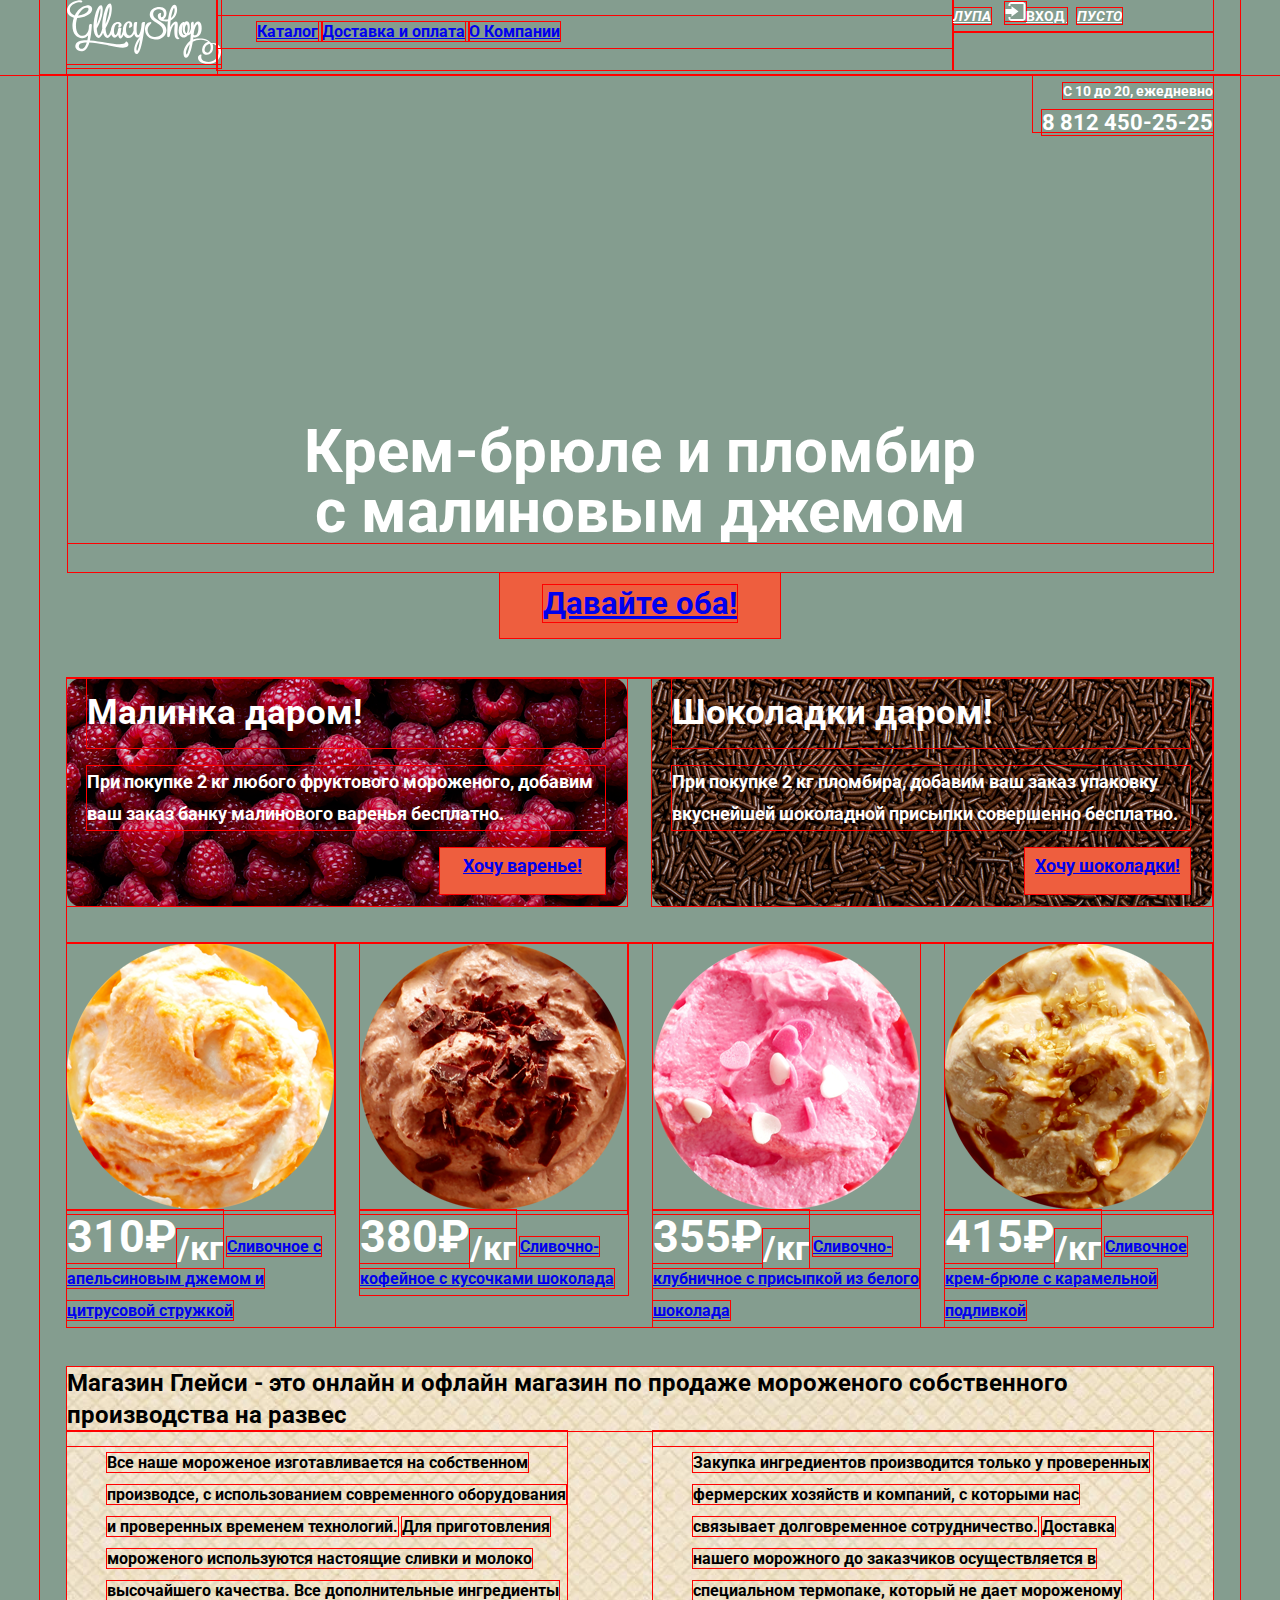
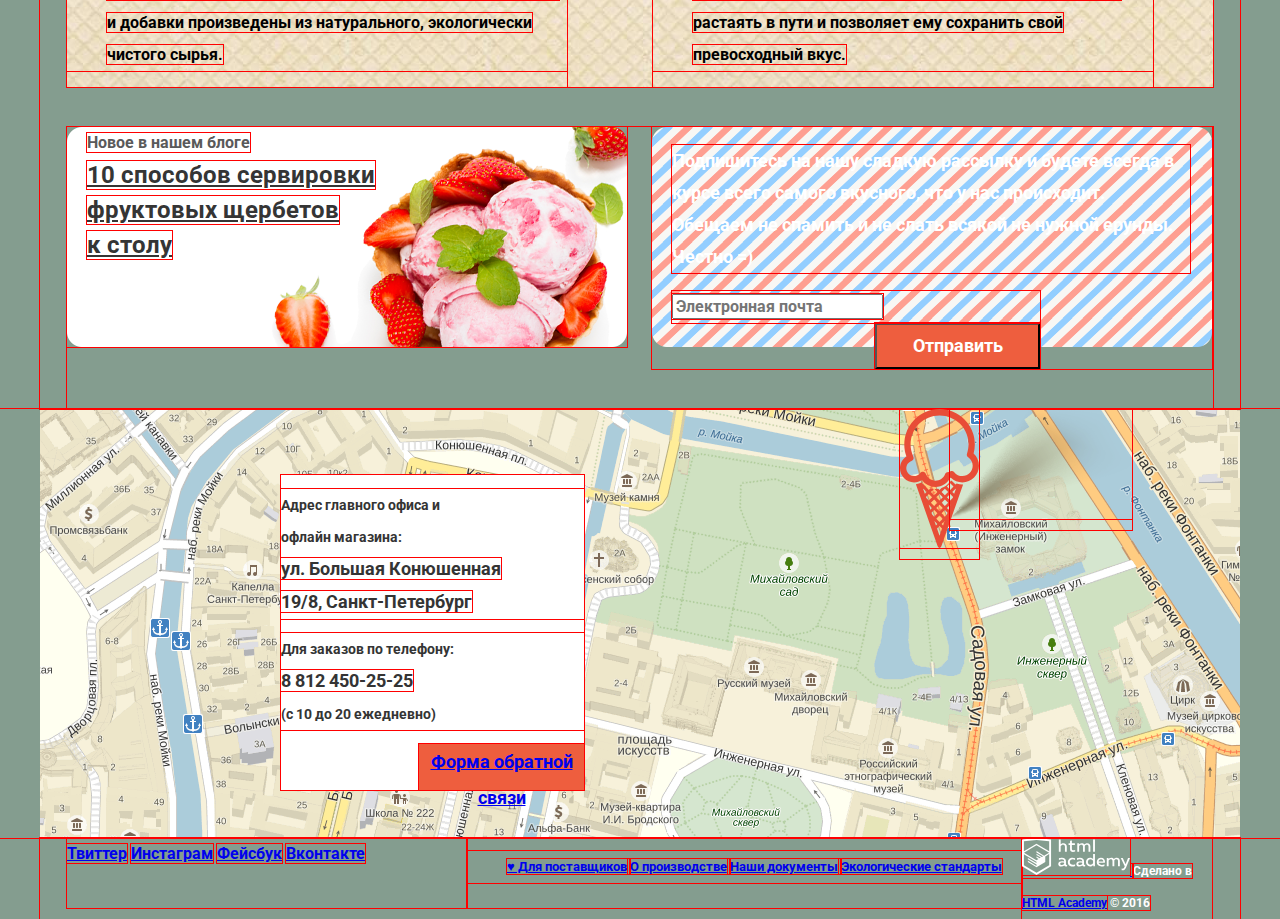
==== commit 6107006d: "Сделал сетки" ====
--- a/index.html
+++ b/index.html
@@ -7,17 +7,18 @@
     <link href="css/style.css" rel="stylesheet">
   </head>
   <body>
-    <header class="container">
-      <div class="logo">
-        <a href="#">
+    <header class="main-header">
+      <div class="container">
+        <div class="logo"> 
+          <a href="#">
           <img src="img/header-logo.svg" width="154" height="64" alt="Gllacy Shop">
-        </a>
-      </div> 
-      <div class="MAIN-navigation">
-        <ul>
-          <li>
-            <a href="#">Каталог</a>
-              <div class="range">
+          </a> 
+        </div><!--
+     --><div class="main-navigation">
+          <ul>
+            <li>
+              <a href="#">Каталог</a>
+                <div class="range">
                 <ul>
                   <li>
                     <a href="#"><strong>Новинки</strong></a>
@@ -36,28 +37,30 @@
                   </li> 
                 </ul>
               </div>
-          </li>
-          <li>
-            <a href="#">Доставка и оплата</a>
-          </li>
-          <li>
-            <a href="#">О Компании</a>
-          </li>       
-        </ul> 
-      </div>
-      <div class="user-block">
-        <i></i>
-          <i></i>
-        </a> 
-          <div class="question">
+            </li>
+            <li>
+              <a href="#">Доставка и оплата</a>
+            </li>
+            <li>
+              <a href="#">О Компании</a>
+            </li>       
+          </ul> 
+        </div><!--
+     --><div class="user-block">
+   
+        <a href="#" class="question"><i>Лупа</i></a>
+        
+          <div class="question-block" style="display: none;">
             <form>
               <input type="text" name="q" placeholder="Что ищем?"> 
             </form>
-          </div>    
-        <a href="#"> 
+          </div>  
+          
+        <a href="#" class="enter"> 
           <img src="img/enter.svg" width="21" height="19" alt="Вход">Вход
         </a>
-          <div class="Enter">
+        
+          <div class="enter-block" style="display: none;">
             <form class="Enter-form" action="https://echo.htmlacademy.ru" method="post">
               <input type="text" name="mail" value="" placeholder="Электронная почта">
               <input type="text" name="password" value="" placeholder="Пароль">
@@ -74,72 +77,71 @@
               </ul>  
             </div>
           </div> 
-        <a href="#">
-          <i></i>
-          <div class="basket">
+        
+           <a href="#" class="basket"><i>Пусто</i></a>
+          <div class="basket-block">
+            <!-- содержимое корзины -->
           </div>
+        </div>
       </div>  
-    </header>
-    <section class="presentation">
-      <div class="operatingMode">
-        <span>С 10 до 20, ежедневно</span>
-        <strong>8 812 450-25-25</strong>
+    </header><!--
+ --><main class="container">
+      <div class="greeting-list">
+        <div class="operatingMode">
+          <span>С 10 до 20, ежедневно</span><br>
+          <strong>8 812 450-25-25</strong>
+        </div>
+        <h1>Крем-брюле и пломбир<br>
+             с малиновым джемом</h1>
       </div>
       <div class="giveBoth">
-        <h1>Крем-брюле и пломбир с малиновым джемом</h1>
-          <a class="slide" href="#"></a>
-          <a class="slide" href="#"></a>
-          <a class="slide" href="#"></a>
-          <a class="btn" href="#">Давайте оба!</a>
-      </div>
-      <img src="img/twice-ice.png" width="1045" height="881" alt="Мороженое">
-    </section>
+          <a class="btn1" href="#">Давайте оба!</a>
+      </div>
+      <div class="sliders">
+        <a class="slide" href="#"></a>
+        <a class="slide" href="#"></a>
+        <a class="slide" href="#"></a>
+      </div>
     <section class="free">
     <div class="raspberry">
       <h2>Малинка даром!</h2>
         <p>При покупке 2 кг любого фруктового мороженого, добавим ваш заказ банку малинового варенья бесплатно.</p>
         <a class="btn" href="#">Хочу варенье!</a>
-        <img src="img/raspberry.png" width="560" height="229" alt="Малинка даром!">
-    </div>
-    <div class="chocolate">
+    </div><!--
+ --><div class="chocolate">
       <h2>Шоколадки даром!</h2>
         <p>При покупке 2 кг пломбира, добавим ваш заказ упаковку вкуснейшей шоколадной присыпки совершенно бесплатно.</p>
         <a class="btn" href="#">Хочу шоколадки!</a>
-        <img src="img/chocolate.png">
     </div>     
     </section>
     <section class="hits">
       <article class="iceCreamCard">
-        <span class="hit">ХИТ</span>
         <a href="#">
           <img src="img/1.png" width="267" height="267" alt="Сливочное с апельсиновым джемом ицитрусовой стружкой">
         </a>
         <span>310₽<sub>/кг</sub></span>
-        <a href="#">Сливочное с апельсиновым джемом и цитрусовой стружкой</a>
-      </article>
-      <article class="iceCreamCard">
-        <span class="hit">ХИТ</span>
+        <a href="#" class="nameCard">Сливочное с апельсиновым джемом и цитрусовой стружкой</a>
+      </article><!--
+   --><article class="iceCreamCard">
         <a href="#">
           <img src="img/2.png" width="267" height="267" alt="Сливочно-кофейное с кусочками шоколада">
         </a>
         <span>380₽<sub>/кг</sub></span>
-        <a href="#">Сливочно-кофейное с кусочками шоколада</a>
-      </article>
-      <article class="iceCreamCard">
-        <span class="hit">ХИТ</span>
+        <a href="#" class="nameCard">Сливочно-кофейное с кусочками шоколада</a>
+      </article><!--
+   --><article class="iceCreamCard">
         <a href="#">
           <img src="img/3.png" width="267" height="267" alt="Сливочно-клубничное с присыпкой из белого шоколада">
         </a>
         <span>355₽<sub>/кг</sub></span>
-        <a href="#">Сливочно-клубничное с присыпкой из белого шоколада</a>
-      </article>
-      <article class="iceCreamCard">
-        <span class="hit">ХИТ</span>
+        <a href="#" class="nameCard">Сливочно-клубничное с присыпкой из белого шоколада</a>
+      </article><!--
+   --><article class="iceCreamCard">
         <a href="#">
           <img src="img/4.png" width="267" height="267" alt="Сливочное крем-брюле с карамельной подливкой">
         </a>
         <span>415₽<sub>/кг</sub></span>
-        <a href="#">Сливочное крем-брюле с карамельной подливкой</a>
+        <a href="#" class="nameCard">Сливочное крем-брюле с карамельной подливкой</a>
       </article>
     </section>
     <section class="advantages">
@@ -149,33 +151,37 @@
           <li>Все наше мороженое изготавливается на собственном производсе, с использованием современного оборудования и проверенных временем технологий.</li>
           <li>Для приготовления мороженого используются настоящие сливки и молоко высочайшего качества. Все дополнительные ингредиенты и добавки произведены из натурального, экологически чистого сырья.</li>
         </ul>
-      </div>
-      <div class="right-advantages">
+      </div><!--
+   --><div class="right-advantages">
         <ul class="right-list">
           <li>Закупка ингредиентов производится только у проверенных фермерских хозяйств и компаний, с которыми нас связывает долговременное сотрудничество.</li>
           <li>Доставка нашего морожного до заказчиков осуществляется в специальном термопаке, который не дает мороженому растаять в пути и позволяет ему сохранить свой превосходный вкус.</li>
         </ul>
       </div>
-      <img src="img/waffle.jpg" width="734" height="433" alt="Вафельный фон">
     </section>  
     <section class="newsletter">
       <div class="news">
-        <span>Новое в нашем блоге</span>
+        <span>Новое в нашем блоге</span><br>
         <a href="#">10 способов сервировки<br>
                     фруктовых щербетов<br>
                     к столу</a>
-        <img src="img/strawberry.png" width="560" height="220" alt="Щербет со свежей клубникой">
-      </div>
-      <div class="e-mail">
+      </div><!--
+   --><div class="e-mail">
         <p>Подпишитесь на нашу сладкую рассылку и будете всегда в курсе всего самого вкусного, что у нас происходит. Обещаем не спамить и не слать всякой не нужной ерунды. Честно =)</p>
-        <img src="img/postcard.png" width="560" height="220" alt="Почтовая открытка">
           <form class="newsletter-form" action="https://echo.htmlacademy.ru" method="post">
             <input type="text" name="e-mail" value="" placeholder="Электронная почта">
               <button class="btn" type="submit">Отправить</button>
           </form>
       </div>
     </section>
-    <section class="map">
+  </main><!--
+ --><section class="map">
+      <div class="geo">
+      <img src="img/geo-target.svg" width="79" height="139" alt="Маячек геотега">
+      </div>
+      <div class="shadow">
+      <img src="img/shadow.png" width="182" height="110" alt="Тень маяка">
+      </div>
       <div class="contact-information">
       <p>Адрес главного офиса и<br>
          офлайн магазина:<br>
@@ -184,7 +190,7 @@
       <p>Для заказов по телефону:<br>
         <strong>8 812 450-25-25</strong><br>
          (с 10 до 20 ежедневно)</p>
-        <a class="btn" href="#">Форма обратной связи</a> 
+        <a class="btn" href="#" >Форма обратной связи</a> 
         <div class="feedback">
           <form class="form-feedback" action="https://echo.htmlacademy.ru" method="post">
              <span>Мы обязательно вам ответим!</span>
@@ -195,16 +201,15 @@
           </form>
         </div>  
       </div>
-      <img src="img/map.png" width="150" height="50" alt="Карта">
-    </section>
-   <footer class="container">
+    </section><!--    
+ --><footer class="container">
      <div class="footer-social">
        <a class="social-btn social-btn-twit" href="#">Твиттер</a>
        <a class="social-btn social-btn-inst" href="#">Инстаграм</a>
        <a class="social-btn social-btn-fb" href="#">Фейсбук</a>
        <a class="social-btn social-btn-vk" href="#">Вконтакте</a>
-     </div>
-     <div class="footer-info">
+     </div><!--
+  --><div class="footer-info">
       <ul class="docs">
         <li>
           <a href="#">♥ Для поставщиков</a>
@@ -219,8 +224,8 @@
           <a href="#">Экологические стандарты</a>
         </li> 
       </ul>  
-       </div>
-       <div class="footer-copyright">
+       </div><!--
+    --><div class="footer-copyright">
          <a href="#">
            <img src="img/logo-html.svg" width="108" height="37" alt="HTML Academy">
          </a>
--- a/css/style.css
+++ b/css/style.css
@@ -1,21 +1,285 @@
+@import url(https://fonts.googleapis.com/css?family=Roboto);
+
+
+*{
+    outline: 1px solid red;
+}
+
 body {
     font-size: 16px;
     line-height: 2em;
-    color: white;
+    color: #ffffff;
     font-weight: bold;
-    font-family: Roboto;
+    font-family: 'Roboto', sans-serif;
+    background-color: #849d8f;
+}
+
+h1, h2, h3 {
+    margin:0;
 }
 
 h1 {
+   text-align: center;
    font-size: 60px;
    line-height: 60px;
-   color: white;
    font-weight: bold;
+   padding-top: 347px;
+   padding-bottom: 30px;
 }
 
 h2 {
    font-size: 35px;
    line-height: 2em;
-   color: white;
    font-weight: bold;
-}+}
+
+h3 {
+   font-size: 24px;
+   
+}
+
+ul li {
+  display: inline;
+  list-style-type: none;
+}
+
+p {
+  font-size: 18px;
+  
+}
+
+.container {
+  width: 1146px;
+  margin: 0 auto;
+  padding: 0 27px;
+}
+
+.logo, .main-navigation, .user-block{
+  display: inline-block;
+  vertical-align: top;
+  min-height: 70px;
+}
+
+.logo {
+  width: 150px;
+}
+
+.main-navigation {
+  width: 736px;
+}
+
+.user-block {
+  width: 260px;
+}
+
+.question, .enter, .basket{
+   
+  text-transform:uppercase;
+  color: #ffffff;
+  margin-right: 10px;
+  font-size: 14px;/* добавить высоту */
+}
+
+.range {
+  display: none;
+}
+
+.operatingMode {
+display: block;
+width: 180px;
+height: 57px;
+text-align: right;
+float: right;
+}
+
+.operatingMode span {
+  font-size: 14px;
+}
+
+.operatingMode strong {
+  font-size: 22px;
+}
+
+.greeting-list{
+  width: 1145px;
+  height: 468px;
+  margin-left: auto;
+  margin-right: auto;
+}
+
+.giveBoth {
+  width: 280px;
+  height: 65px;
+  line-height: 2em;
+  font-size: 31px; 
+  text-align: center;
+  margin: 30px auto 40px;
+  background-color: #ee5e3e;
+}
+
+.raspberry, .chocolate{
+  display: inline-block;
+  vertical-align: top;
+  padding-left: 20px;
+  padding-right: 22px;
+  width:518px;
+  min-height: 228px;
+  margin-bottom: 37px;
+}
+
+.raspberry{
+    margin-right:25px;
+    background: url(../img/raspberry.png) no-repeat;
+}
+
+.chocolate{
+    background: url(../img/chocolate.png) no-repeat;
+}
+
+.btn {
+  float: right;
+  width: 165px;
+  height: 46px;
+  line-height: 2em;
+  font-size: 18px; 
+  text-align: center;
+  background-color: #ee5e3e;
+}
+
+.iceCreamCard {
+  display: inline-block;
+  vertical-align: top;
+  margin-right: 25px;
+  width: 267.75px;
+}
+
+.iceCreamCard:nth-child(4) {
+  margin-right: 0;
+}
+
+.iceCreamCard span {
+  font-size: 45px;
+}
+
+.nameCard {
+  font-size: 16px;
+}
+
+.hits, .advantages {
+  margin-bottom: 40px;
+}
+
+.advantages {
+  height: 320px;
+  color: #000000;
+}
+
+.advantages {
+  width: auto;
+  background: url(../img/waffle.jpg) ;
+}
+
+.left-advantages, .right-advantages {
+   display: inline-block;
+   font-size: 16px;
+   min-height: 175px;
+   width: 500px;
+}
+   
+.left-advantages {
+ margin-right: 86px;
+}
+
+.news, .e-mail {
+  display: inline-block;
+  vertical-align: top;
+  padding-left: 20px;
+  padding-right: 22px;
+  width:518px;
+  min-height: 220px;
+  margin-bottom: 40px;
+}
+
+.news {
+  margin-right: 25px;
+  background: url(../img/strawberry.png) no-repeat;
+}
+
+.e-mail {
+  background: url(../img/postcard.png) no-repeat;
+} 
+
+.news span {
+  font-size: 16px;
+  color: #5a5a5a;
+}
+
+.news a {
+  font-size: 24px;
+  color: #353535;
+}
+
+.newsletter-form {
+  width: 368px;
+}
+
+.map {
+  
+  min-height: 429px;
+  background: url(../img/map.png) 50% no-repeat;
+  width: 100%;
+}
+
+.geo {
+  position: absolute;
+  left: 900px;
+}
+
+.shadow {
+  position: absolute;
+  left: 950px;
+}
+
+.contact-information {
+  float: right;
+  
+  width: 303px;
+  margin-top: 66px;
+  margin-right: 696px;
+  background-color: #ffffff;
+}
+
+.contact-information p {
+  font-size: 14px;
+  color: #343434;
+}
+
+.contact-information strong {
+  font-size: 18px;
+  color: #343434;
+}
+
+.feedback {
+  display: none;
+}
+
+.footer-social, .footer-info, .footer-copyright{
+  display: inline-block;
+  vertical-align: top;
+  min-height: 70px;
+}
+
+.footer-social {
+  width: 400px;
+}
+
+.footer-info {
+  width: 555px;
+  font-size: 13px;
+}
+
+.footer-copyright {
+  width: 190px;
+  font-size: 12px;
+}
+
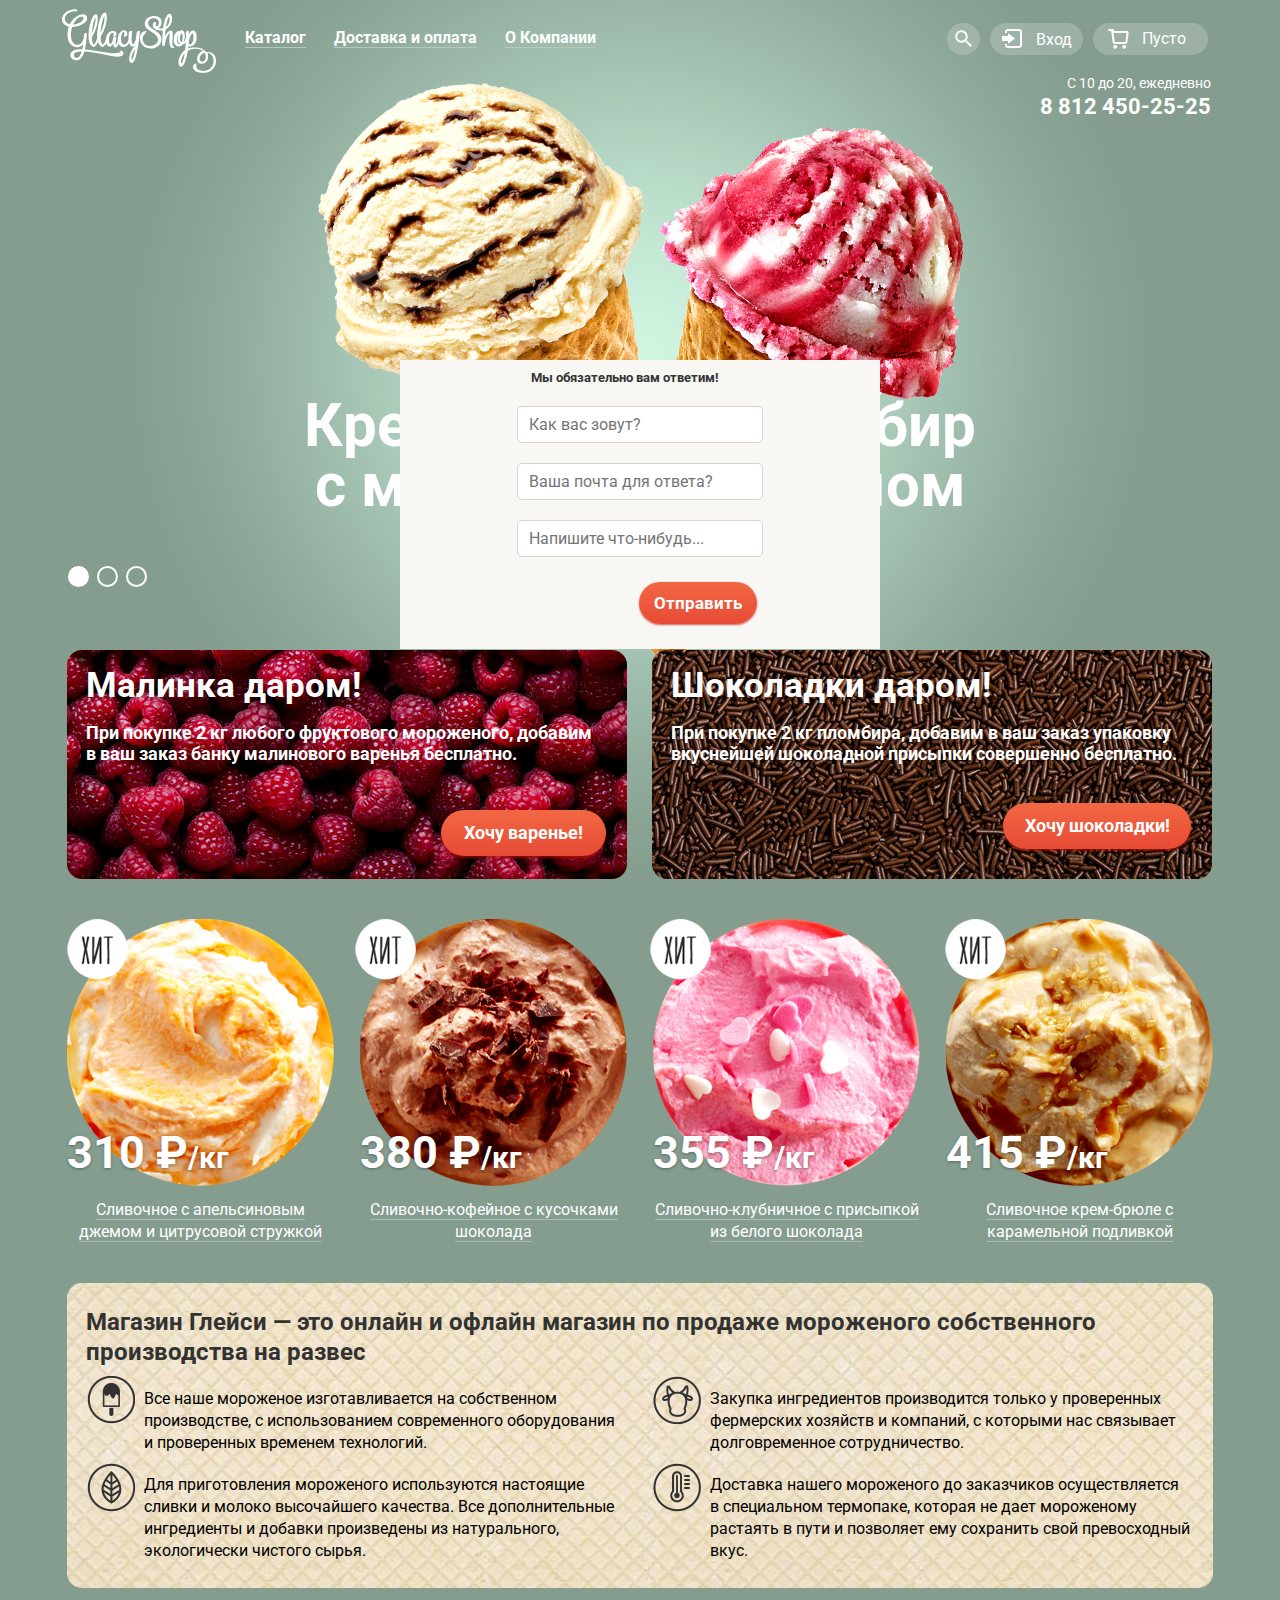
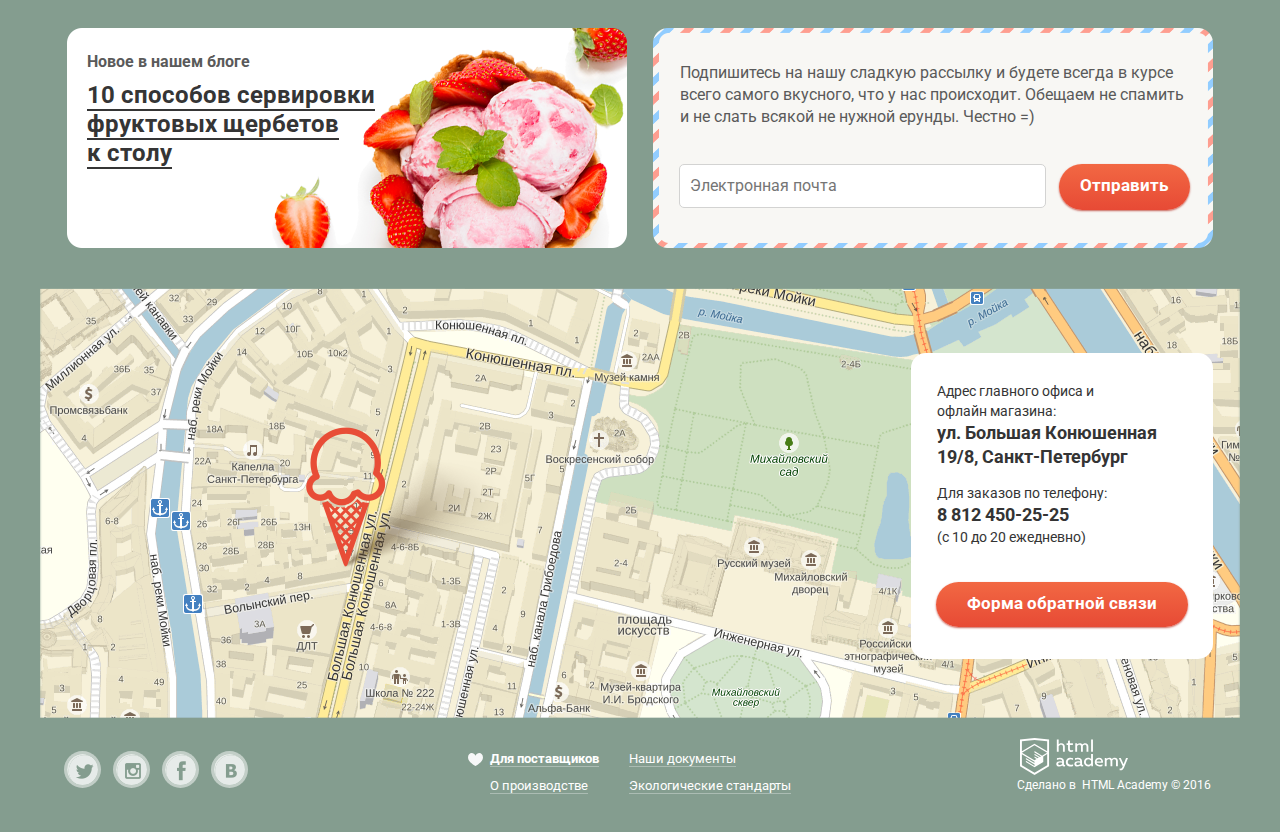
==== commit da9f5712: "предварительная защита проекта" ====
--- a/index.html
+++ b/index.html
@@ -7,6 +7,11 @@
     <link href="css/style.css" rel="stylesheet">
   </head>
   <body>
+    <input type="radio" id="btn-1" name="toggle" checked>
+    <input type="radio" id="btn-2" name="toggle">
+    <input type="radio" id="btn-3" name="toggle">
+    <div class="site-wrapper">
+      <div class="content-wrapper">
     <header class="main-header">
       <div class="container">
         <div class="logo"> 
@@ -15,11 +20,11 @@
           </a> 
         </div><!--
      --><div class="main-navigation">
-          <ul>
+          <ul class="main-navigation-ul">
             <li>
-              <a href="#">Каталог</a>
+              <a href="#" class="catalog-menu">Каталог</a>
                 <div class="range">
-                <ul>
+                <ul class="components">
                   <li>
                     <a href="#"><strong>Новинки</strong></a>
                   </li>
@@ -37,34 +42,32 @@
                   </li> 
                 </ul>
               </div>
-            </li>
-            <li>
+            </li><!--
+            --><li>
               <a href="#">Доставка и оплата</a>
-            </li>
-            <li>
+            </li><!--
+            --><li>
               <a href="#">О Компании</a>
             </li>       
           </ul> 
         </div><!--
      --><div class="user-block">
-   
-        <a href="#" class="question"><i>Лупа</i></a>
-        
-          <div class="question-block" style="display: none;">
+        <div class="question">
+           <i class="icon icon-search"></i>
+          <div class="question-block">
             <form>
               <input type="text" name="q" placeholder="Что ищем?"> 
             </form>
           </div>  
-          
-        <a href="#" class="enter"> 
-          <img src="img/enter.svg" width="21" height="19" alt="Вход">Вход
-        </a>
-        
-          <div class="enter-block" style="display: none;">
+        </div>
+        <div class="enter">
+         <i class="icon icon-enter"></i>
+          Вход
+          <div class="enter-block">
             <form class="Enter-form" action="https://echo.htmlacademy.ru" method="post">
               <input type="text" name="mail" value="" placeholder="Электронная почта">
               <input type="text" name="password" value="" placeholder="Пароль">
-              <button class="btn" type="submit">Войти</button>
+              <button class="btn-enter" type="submit">Войти</button>
             </form>
             <div class="registration">
               <ul class="new">
@@ -77,149 +80,161 @@
               </ul>  
             </div>
           </div> 
-        
-           <a href="#" class="basket"><i>Пусто</i></a>
+        </div>
+           <div class="basket">
+              <i class="icon icon-basket"></i>
+           Пусто
           <div class="basket-block">
             <!-- содержимое корзины -->
           </div>
+            </div>
         </div>
       </div>  
     </header><!--
- --><main class="container">
-      <div class="greeting-list">
-        <div class="operatingMode">
+ --><div class="slider">
+       <div class="operatingMode">
           <span>С 10 до 20, ежедневно</span><br>
           <strong>8 812 450-25-25</strong>
         </div>
-        <h1>Крем-брюле и пломбир<br>
-             с малиновым джемом</h1>
-      </div>
-      <div class="giveBoth">
-          <a class="btn1" href="#">Давайте оба!</a>
-      </div>
-      <div class="sliders">
-        <a class="slide" href="#"></a>
-        <a class="slide" href="#"></a>
-        <a class="slide" href="#"></a>
-      </div>
+          <div class="slide" id="slide1">
+            <div class="slide-title">Крем-брюле и пломбир<br>
+              с малиновым джемом</div>
+            <a class="slide-btn" href="#">Давайте оба!</a>
+          </div>
+          <div class="slide" id="slide2">
+            <div class="slide-title">Шоколадный пломбир и лимонный сорбет</div>
+            <a class="slide-btn" href="#">Давайте оба!</a>
+          </div>
+          <div class="slide" id="slide3">
+            <div class="slide-title">Пломбир с помадкой и клубничный щербет</div>
+            <a class="slide-btn" href="#">Давайте оба!</a>
+          </div>
+          <div class="slider-controls">
+            <label for="btn-1"></label>
+            <label for="btn-2"></label>
+            <label for="btn-3"></label>
+          </div>
+        </div>
+        <main class="container">
     <section class="free">
     <div class="raspberry">
       <h2>Малинка даром!</h2>
-        <p>При покупке 2 кг любого фруктового мороженого, добавим ваш заказ банку малинового варенья бесплатно.</p>
-        <a class="btn" href="#">Хочу варенье!</a>
+      <p>При покупке 2 кг любого фруктового мороженого, добавим в ваш заказ банку малинового варенья бесплатно.</p>
+        <a class="btn-want-one" href="#">Хочу варенье!</a>
     </div><!--
  --><div class="chocolate">
       <h2>Шоколадки даром!</h2>
-        <p>При покупке 2 кг пломбира, добавим ваш заказ упаковку вкуснейшей шоколадной присыпки совершенно бесплатно.</p>
-        <a class="btn" href="#">Хочу шоколадки!</a>
+        <p>При покупке 2 кг пломбира, добавим в ваш заказ упаковку вкуснейшей шоколадной присыпки совершенно бесплатно.</p>
+        <a class="btn-want-two" href="#">Хочу шоколадки!</a>
     </div>     
     </section>
     <section class="hits">
       <article class="iceCreamCard">
-        <a href="#">
-          <img src="img/1.png" width="267" height="267" alt="Сливочное с апельсиновым джемом ицитрусовой стружкой">
-        </a>
-        <span>310₽<sub>/кг</sub></span>
-        <a href="#" class="nameCard">Сливочное с апельсиновым джемом и цитрусовой стружкой</a>
+        <img src="img/hit.png" class="hit" width="61" height="61" alt="ХИТ">
+          <img src="img/1.png" class="ice-footer" width="267" height="267" alt="Сливочное с апельсиновым джемом ицитрусовой стружкой">
+        <strong>310 ₽<span>/кг</span></strong>
+        <a href="#" class="ice-link">Сливочное с апельсиновым джемом и цитрусовой стружкой</a>
       </article><!--
    --><article class="iceCreamCard">
-        <a href="#">
-          <img src="img/2.png" width="267" height="267" alt="Сливочно-кофейное с кусочками шоколада">
-        </a>
-        <span>380₽<sub>/кг</sub></span>
-        <a href="#" class="nameCard">Сливочно-кофейное с кусочками шоколада</a>
+      <img src="img/hit.png" class="hit2" width="61" height="61" alt="ХИТ">
+          <img src="img/2.png" class="ice-footer" width="267" height="267" alt="Сливочно-кофейное с кусочками шоколада">
+      <strong>380 ₽<span>/кг</span></strong>
+      <a href="#" class="ice-link">Сливочно-кофейное с кусочками шоколада</a>
       </article><!--
    --><article class="iceCreamCard">
-        <a href="#">
-          <img src="img/3.png" width="267" height="267" alt="Сливочно-клубничное с присыпкой из белого шоколада">
-        </a>
-        <span>355₽<sub>/кг</sub></span>
-        <a href="#" class="nameCard">Сливочно-клубничное с присыпкой из белого шоколада</a>
+      <img src="img/hit.png" class="hit3" width="61" height="61" alt="ХИТ">
+          <img src="img/3.png" class="ice-footer" width="267" height="267" alt="Сливочно-клубничное с присыпкой из белого шоколада">
+      <strong>355 ₽<span>/кг</span></strong>
+        <a href="#" class="ice-link">Сливочно-клубничное с присыпкой из белого шоколада</a>
       </article><!--
    --><article class="iceCreamCard">
-        <a href="#">
-          <img src="img/4.png" width="267" height="267" alt="Сливочное крем-брюле с карамельной подливкой">
-        </a>
-        <span>415₽<sub>/кг</sub></span>
-        <a href="#" class="nameCard">Сливочное крем-брюле с карамельной подливкой</a>
+      <img src="img/hit.png" class="hit4" width="61" height="61" alt="ХИТ">
+          <img src="img/4.png" class="ice-footer" width="267" height="267" alt="Сливочное крем-брюле с карамельной подливкой">
+      <strong>415 ₽<span>/кг</span></strong>
+        <a href="#" class="ice-link">Сливочное крем-брюле с карамельной подливкой</a>
       </article>
     </section>
     <section class="advantages">
-      <h3>Магазин Глейси - это онлайн и офлайн магазин по продаже мороженого собственного производства на развес</h3>
+      <h3>Магазин Глейси — это онлайн и офлайн магазин по продаже мороженого собственного производства на развес</h3>
       <div class="left-advantages">
-        <ul class="left-list">
-          <li>Все наше мороженое изготавливается на собственном производсе, с использованием современного оборудования и проверенных временем технологий.</li>
+        <i class="img escimo-icon"></i>
+        <i class="img sheet-icon"></i>
+        <i class="img cow-icon"></i>
+        <i class="img termo-icon"></i>
+        <ul class="text-advantages">
+          <li>Все наше мороженое изготавливается на собственном производстве, с использованием современного оборудования и проверенных временем технологий.</li>
           <li>Для приготовления мороженого используются настоящие сливки и молоко высочайшего качества. Все дополнительные ингредиенты и добавки произведены из натурального, экологически чистого сырья.</li>
         </ul>
       </div><!--
    --><div class="right-advantages">
-        <ul class="right-list">
-          <li>Закупка ингредиентов производится только у проверенных фермерских хозяйств и компаний, с которыми нас связывает долговременное сотрудничество.</li>
-          <li>Доставка нашего морожного до заказчиков осуществляется в специальном термопаке, который не дает мороженому растаять в пути и позволяет ему сохранить свой превосходный вкус.</li>
+        <ul class="text-advantages">
+          <li>Закупка ингредиентов  производится только у проверенных фермерских хозяйств и компаний, с которыми нас связывает долговременное сотрудничество.
+</li>
+          <li>Доставка нашего мороженого до заказчиков осуществляется<br> в специальном термопаке, которая не дает мороженому растаять в пути и позволяет ему сохранить свой превосходный вкус.</li>
         </ul>
       </div>
     </section>  
     <section class="newsletter">
       <div class="news">
-        <span>Новое в нашем блоге</span><br>
+        <span>Новое в нашем блоге</span>
         <a href="#">10 способов сервировки<br>
                     фруктовых щербетов<br>
                     к столу</a>
       </div><!--
    --><div class="e-mail">
         <p>Подпишитесь на нашу сладкую рассылку и будете всегда в курсе всего самого вкусного, что у нас происходит. Обещаем не спамить и не слать всякой не нужной ерунды. Честно =)</p>
-          <form class="newsletter-form" action="https://echo.htmlacademy.ru" method="post">
-            <input type="text" name="e-mail" value="" placeholder="Электронная почта">
-              <button class="btn" type="submit">Отправить</button>
+          <form action="https://echo.htmlacademy.ru" method="post">
+            <input type="text" name="e-mail" value="" placeholder="Электронная почта"><!--
+          --><button class="btn-send" type="submit">Отправить</button>
           </form>
       </div>
     </section>
   </main><!--
  --><section class="map">
-      <div class="geo">
-      <img src="img/geo-target.svg" width="79" height="139" alt="Маячек геотега">
-      </div>
-      <div class="shadow">
-      <img src="img/shadow.png" width="182" height="110" alt="Тень маяка">
-      </div>
+      <iframe src="https://www.google.com/maps/embed?pb=!1m18!1m12!1m3!1d1998.602667326068!2d30.32297601029255!3d59.9387350640782!2m3!1f0!2f0!3f0!3m2!1i1024!2i768!4f13.1!3m3!1m2!1s0x4696310fca5ba729%3A0xea9c53d4493c879f!2z0JHQvtC70YzRiNCw0Y8g0JrQvtC90Y7RiNC10L3QvdCw0Y8g0YPQuy4sIDE5LCDQodCw0L3QutGCLdCf0LXRgtC10YDQsdGD0YDQsywgMTkxMTg2!5e0!3m2!1sru!2sru!4v1455911143486" allowfullscreen></iframe>
       <div class="contact-information">
       <p>Адрес главного офиса и<br>
          офлайн магазина:<br>
         <strong>ул. Большая Конюшенная<br>
          19/8, Санкт-Петербург</strong></p>
-      <p>Для заказов по телефону:<br>
+        <p>Для заказов по телефону:<br>
         <strong>8 812 450-25-25</strong><br>
-         (с 10 до 20 ежедневно)</p>
-        <a class="btn" href="#" >Форма обратной связи</a> 
+           (с 10 до 20 ежедневно)</p>
+        <a class="btn-form" href="form.html">Форма обратной связи</a> 
         <div class="feedback">
           <form class="form-feedback" action="https://echo.htmlacademy.ru" method="post">
-             <span>Мы обязательно вам ответим!</span>
+            <h5>Мы обязательно вам ответим!</h5>
               <input type="text" name="name" value="" placeholder="Как вас зовут?">
               <input type="text" name="mail" value="" placeholder="Ваша почта для ответа?">
               <input type="text" name="comment" value="" placeholder="Напишите что-нибудь...">
-              <button class="btn" type="submit">Отправить</button>
+              <button class="btn-feetback" type="submit">Отправить</button>
           </form>
         </div>  
       </div>
     </section><!--    
  --><footer class="container">
+    <div class="footer">
      <div class="footer-social">
-       <a class="social-btn social-btn-twit" href="#">Твиттер</a>
-       <a class="social-btn social-btn-inst" href="#">Инстаграм</a>
-       <a class="social-btn social-btn-fb" href="#">Фейсбук</a>
-       <a class="social-btn social-btn-vk" href="#">Вконтакте</a>
+       <a class="social-btn social-btn-twit" href="#"></a><!--
+    --><a class="social-btn social-btn-inst" href="#"></a><!--
+    --><a class="social-btn social-btn-fb" href="#"></a><!--
+    --><a class="social-btn social-btn-vk" href="#"></a>
      </div><!--
   --><div class="footer-info">
+     <i class="heart"></i>
       <ul class="docs">
         <li>
-          <a href="#">♥ Для поставщиков</a>
-        </li> 
+          <span><a href="#">Для поставщиков</a></span>
+        </li>
         <li>
           <a href="#">О производстве</a>
-        </li> 
+        </li>
+      </ul>
+      <ul class="docs">
         <li>
           <a href="#">Наши документы</a>
         </li> 
+         
         <li>
           <a href="#">Экологические стандарты</a>
         </li> 
@@ -228,10 +243,13 @@
     --><div class="footer-copyright">
          <a href="#">
            <img src="img/logo-html.svg" width="108" height="37" alt="HTML Academy">
-         </a>
+         </a><br>
          <span class="made-in">Сделано в 
-         <a href="https://htmlacademy.ru">HTML Academy</a> &copy; 2016</span> 
+           <a href="https://htmlacademy.ru">HTML Academy</a> &copy; 2016</span>
        </div>
+      </div>
      </footer>
+    </div>
+    </div>
    </body>
  </html>   --- a/css/style.css
+++ b/css/style.css
@@ -1,41 +1,191 @@
 @import url(https://fonts.googleapis.com/css?family=Roboto);
 
 
-*{
+{
     outline: 1px solid red;
 }
 
 body {
     font-size: 16px;
-    line-height: 2em;
+    line-height: 1.2;
     color: #ffffff;
-    font-weight: bold;
-    font-family: 'Roboto', sans-serif;
+    font-weight: normal;
+    font-family: 'Roboto', 'Arial', sans-serif;
     background-color: #849d8f;
 }
 
-h1, h2, h3 {
-    margin:0;
+body > input[type="radio"] {
+  display: none;
+}
+
+.site-wrapper {
+  min-width: 1146px;
+  background-position: top center;
+  transition: background-image 0.5s ease, background-color 0.5s ease;
+}
+
+.site-wrapper:before,
+.site-wrapper:after {
+  content: "";
+  visibility: hidden;
+}
+
+.site-wrapper:before,
+.site-wrapper:after {
+  background-image: url('../img/twice-ice.png');
+}
+
+.site-wrapper:after {
+  background-image: url("../img/twice-ice2.png");
+}
+
+.content-wrapper {
+  width: 1200px;
+  margin: 0 auto;
+}
+
+.slider {
+  position: relative;
+  padding-top: 330px;
+  padding-bottom: 40px;
+  text-align: center;
+  color: #ffffff;
+}
+
+.slide {
+  display: none;
+}
+
+.slide-title {
+  width: 750px;
+  padding: 0px;
+  margin: 0 auto;
+  margin-bottom: 28px;
+  font-size: 60px;
+  font-weight: bold;
+  line-height: 60.35px;
+  
+}
+
+.slide-btn {
+  display: inline-block;
+  min-width: 205px;
+  padding: 12px 40px 16px 40px;
+  font-weight: 600;
+  font-size: 31px;
+  line-height: 37px;
+  color: #fff;
+  vertical-align: top;
+  text-decoration: none;
+  text-shadow: 0 2px 5px rgba(160, 32, 11, 0.76);
+  background: #f26843;
+  background:    -moz-linear-gradient(top, #f26843 0%, #e74a35 100%);
+  background: -webkit-linear-gradient(top, #f26843 0%, #e74a35 100%);
+  background:         linear-gradient(to bottom, #f26843 0%, #e74a35 100%);
+  border-radius: 100px;
+  box-shadow: 0 2px 2px rgba(172, 16, 0, 0.64);
+}
+
+
+.slide-btn:hover {
+  background:    -moz-linear-gradient(top, #f58669 0%, #ec6f5e 100%);
+  background: -webkit-linear-gradient(top, #f58669 0%, #ec6f5e 100%);
+  background:         linear-gradient(to bottom, #f58669 0%, #ec6f5e 100%);
+  box-shadow: 0 2px 2px rgba(172, 16, 0, 1);
+}
+
+.slide-btn:active {
+  background:    -moz-linear-gradient(top, #d84732 0%, #e1613e 100%);
+  background: -webkit-linear-gradient(top, #d84732 0%, #e1613e 100%);
+  background:         linear-gradient(to bottom, #d84732 0%, #e1613e 100%);
+  box-shadow: inset 0 2px 2px rgba(172, 16, 0, 1);
+}
+
+.slider-controls {
+  position: absolute;
+  bottom: 63px;
+  left: 28px;
+  z-index: 20;
+  font-size: 0;
+}
+
+.slider-controls label {
+  display: inline-block;
+  width: 17px;
+  height: 17px;
+  margin-right: 8px;
+  vertical-align: top;
+  background-color: transparent;
+  border: 2px solid #ffffff;
+  border-radius: 50%;
+  cursor: pointer;
+}
+
+.slider-controls label:hover {
+  background-color: rgba(255, 255, 255, 0.4)
+}
+
+#btn-1:checked ~ .site-wrapper #slide1,
+#btn-2:checked ~ .site-wrapper #slide2,
+#btn-3:checked ~ .site-wrapper #slide3 {
+  display: block;
+}
+
+#btn-1:checked ~ .site-wrapper {
+  margin-bottom: -30px;
+  background-color: #849d8f;
+  background-image: url('../img/twice-ice.png');
+  background-repeat: no-repeat;
+  background-position: center top;
+}
+
+#btn-2:checked ~ .site-wrapper {
+  background-color: #8996a6;
+  background-image: url('../img/twice-ice2.png');
+  background-repeat: no-repeat;
+  background-position: center top;
+}
+
+#btn-3:checked ~ .site-wrapper {
+  background-color: #9d8b84;
+  background-image: url('../img/twice-ice3.png');
+  background-repeat: no-repeat;
+  background-position: center top;
+}
+
+#btn-1:checked ~ .site-wrapper label[for="btn-1"],
+#btn-2:checked ~ .site-wrapper label[for="btn-2"],
+#btn-3:checked ~ .site-wrapper label[for="btn-3"] {
+  background-color: #ffffff;
 }
 
 h1 {
-   text-align: center;
-   font-size: 60px;
-   line-height: 60px;
-   font-weight: bold;
-   padding-top: 347px;
-   padding-bottom: 30px;
+   margin:0;
+   padding-bottom: 41px;
+   text-align: left;
+   font-size: 35px;
+   line-height: 7px;
+}
+
+h2, h3 {
+  margin:0;
 }
 
 h2 {
-   font-size: 35px;
-   line-height: 2em;
-   font-weight: bold;
+  padding-top: 22px;
+  font-size: 35px;
+  line-height: 028px;
+  padding-bottom: 4px;
 }
 
 h3 {
-   font-size: 24px;
-   
+  font-size: 24px;
+  line-height: 30px;
+  color: #323232;
+}
+
+ul{
+    padding: 0;
 }
 
 ul li {
@@ -45,7 +195,12 @@
 
 p {
   font-size: 18px;
-  
+}
+
+.main-header {
+  margin: 0 auto;
+  position: relative;
+  padding-top: 9px;
 }
 
 .container {
@@ -57,74 +212,440 @@
 .logo, .main-navigation, .user-block{
   display: inline-block;
   vertical-align: top;
-  min-height: 70px;
 }
 
 .logo {
-  width: 150px;
+  width: 154px;
+  position: absolute;
+  left: 22px
 }
 
 .main-navigation {
-  width: 736px;
+  width: 702px;
+  padding-top: 3px;
+  padding-left: 178px;
+  height: 54px;
+}
+
+.main-navigation li a{
+  margin-right: 24px;
+  font-weight: bold;
+  text-decoration: none;
+  border-bottom: 1px solid #b8c7be;
+  color: #ffffff;
+  width: 100px;
+}
+
+.main-navigation li:first-child:hover .range{
+  display:block;
+}
+
+.range{
+  display: none;
+  position: absolute;
+  top:44px;
+  left: 190px;
+  padding-top: 21px;
+  z-index: 9999;
+}
+
+.range:hover .components, .components:hover li{
+    display: block;
+}
+
+.components{
+  max-width: 150px; 
+  color: #343434;
+  background: #f8f7f4;
+  border-radius: 5px;
+  box-shadow: 0px 15px 15px -1px rgba(0, 0, 0, 0.40);
+  z-index: 9999;
+
+}
+.components li a {
+  display: block;
+  font-size: 14px;
+  padding-top: 11px;
+  padding-bottom: 11px;
+  padding-left: 21px;
+  font-weight: normal;
+  color: #343434;
+  width: 129px;
+  border: 0;
+}
+
+.components li a:hover {
+  background: #fbded7;
+}
+
+.components li:first-child a:hover{
+  border-top-left-radius: 5px;
+  border-top-right-radius: 5px;
+}
+
+.components li:last-child a:hover{
+  border-bottom-left-radius: 5px;
+  border-bottom-right-radius: 5px;
+}
+
+.components li a:active {
+  background: #f6b5a5;
+}
+
+.components li:first-child a{
+  border-bottom: 1px solid #d1d0ce;
+}
+
+.catalog-menu:hover {
+display: inline-block;
+padding: 12px 20px 8px;
+margin-top: -12px;
+width: 60px;
+margin-right: 11px;
+margin-left: -12px;
+font-weight: bold;
+text-align: center;
+color: #000000;
+background: #ffffff;
+border-radius: 100px;
+box-shadow: inset 0px 2px 2px 0px #686868;
+}
+
+.catalog-menu:active {
+  display: inline-block;
+padding: 12px 20px 8px;
+margin-top: -12px;
+  margin-right: 11px;
+  margin-left: -12px;
+  font-weight: bold;
+  text-align: center;
+  color: #000000;
+  background: #ffffff;
+  border-radius: 100px;
+  box-shadow: inset 0px 2px 2px 0px #686868;
+}
+
+.active a{
+  display: inline-block;
+  padding: 4px 12px;
+  margin-right: 11px;
+  margin-left: -12px;
+  font-weight: bold;
+  text-align: center;
+  background: #d07058;
+  border-radius: 100px;
 }
 
 .user-block {
-  width: 260px;
-}
-
-.question, .enter, .basket{
-   
-  text-transform:uppercase;
+ position: relative;
+ width: 266px;
+ padding-top: 14px;
+}
+
+.user-block a:first-child {
+  margin-left: 5px;
+}
+
+.question, .enter, .basket {
+  display: inline-block;
+  margin-right: 6px;
+  height: 32px;
+  line-height: 2em;
+  vertical-align: middle;
+  text-decoration: none;
   color: #ffffff;
-  margin-right: 10px;
-  font-size: 14px;/* добавить высоту */
-}
-
-.range {
-  display: none;
+  border-radius: 100px;
+  background-color: rgba(255, 255, 255, 0.2);
+}
+
+.user-block a:hover {
+  color: #000000;
+  background-color: rgba(255, 255, 255, 1);
+}
+
+.user-block input:hover {
+  border: 2px solid #c7c6c5;
+}
+
+.quesion-block input:active {
+ border: 2px solid #8fbdec; 
+}
+
+.question {
+ padding-right: 10px;
+ width: 23px;
+}
+
+.enter {
+  width: 83px;
+  text-align: left;
+  padding: 0 5px;
+  line-height: 1.6;
+}
+
+.basket {
+  width: 110px;
+  padding-left: 5px;
+  text-align: left;
+  margin-right: 0;
+}
+
+.basket :last-child {
+  margin-right: 0;
+}
+
+.icon {
+  display: inline-block;
+  margin: 0 5px;
+  vertical-align: bottom;
+  background: url('../img/spritesheet.png') no-repeat;
+}
+
+.icon-search {
+  background-position: -139px -15px;
+  width: 20px;
+  height: 30px;
+}
+
+.icon-enter {
+  background-position: -79px -14px;
+  width: 27px;
+  height: 30px;
+}
+
+.icon-basket {
+  padding-left: 0;
+  background-position: -15px -16px;
+  width: 30px;
+  height: 30px;
+}
+
+.question-block, .enter-block, .basket-block {
+    display: none;
+}
+
+.question:hover{
+   background: url('../img/blacksprite.png') no-repeat;
+   background-position: -84px -3px;
+   width: 23px;
+   height: 30px;
+   z-index: 999999;
+}
+
+.question:hover .question-block{
+    display: block;
+    padding-top: 15px;
+    top: 45px;
+  right: 220px;
+  z-index: 9999;
+  position: absolute;
+}
+
+.question-block form{
+  background: #f8f7f4;
+  border-radius: 10px;
+  box-shadow: 0px 15px 15px -1px rgba(0, 0, 0, 0.40);
+    padding: 15px 18px;
+    width: 306px;
+}
+
+.question-block input {
+  padding: 8px 11px;
+  border-radius: 5px;
+  background: #ffffff;
+  border: 1px solid #d3d3d2;
+  width: 284px;
+}
+
+.question-block input:focus{
+    outline: none;
+}
+
+.enter-block {
+  top: 60px;
+  right: 125px;
+  padding: 20px 16px 10px;
+}
+
+.enter-block input {
+  padding: 8px 30px 8px 11px;
+  margin-bottom: 10px;
+  border-radius: 5px;
+  background: #ffffff;
+  border: 1px solid #d3d3d2;
+  margin-right: 0;
+}
+
+ .btn-enter {
+  display: inline-block;
+  padding-left: 25px;
+  padding-right: 25px;
+  padding-bottom: 3px;
+  height: 36px;
+  color: #ffffff;
+  font-size: 15px; 
+  text-align: center;
+  line-height: 24.3px;
+  font-weight: bold;
+  text-decoration: none;
+  vertical-align: top;
+  background: #f26843;
+  background:    -moz-linear-gradient(top, #f26843 0%, #e74a35 100%);
+  background: -webkit-linear-gradient(top, #f26843 0%, #e74a35 100%);
+  background:         linear-gradient(to bottom, #f26843 0%, #e74a35 100%);
+  box-shadow: 0 1px 2px rgba(172, 16, 0, 0.64);
+  border: 0;
+  border-radius: 100px;
+}
+
+.btn-enter:hover {
+  background:    -moz-linear-gradient(top, #f58669 0%, #ec6f5e 100%);
+  background: -webkit-linear-gradient(top, #f58669 0%, #ec6f5e 100%);
+  background:         linear-gradient(to bottom, #f58669 0%, #ec6f5e 100%);
+  box-shadow: 0 2px 2px rgba(172, 16, 0, 1);
+}
+
+.btn-enter:active {
+  background:    -moz-linear-gradient(top, #d84732 0%, #e1613e 100%);
+  background: -webkit-linear-gradient(top, #d84732 0%, #e1613e 100%);
+  background:         linear-gradient(to bottom, #d84732 0%, #e1613e 100%);
+  box-shadow: inset 0 2px 2px rgba(172, 16, 0, 1);
+}
+
+.registration {
+  display:inline-block;
+  vertical-align: middle;
+  margin: -10px 4px 10px 10px;
+}
+
+.new {
+  display:inline-block;
+  vertical-align: middle;
+  margin: -30px 4px 10px 90px;
+}
+
+.new a {
+  line-height: 1.5;
+  font-size: 13px;
+  color: #333333;
+  text-decoration: none;
+  border-bottom: 1px solid #9d9d9b;
+}
+
+.new a:hover {
+  color: #ffbc9e; 
+  border-bottom: 1px solid #f9cdc4;
+}
+
+.basket-block {
+  display:inline-block;
+  position: absolute;
+  top:60px;
+  right: 0;
+  width: 550px;
+  background: #f8f7f4;
+  border-radius: 10px;
+}
+
+.shoping-list {
+  display: inline-block;
+  position: relative;
+  padding: 0 17px;
+  color: #333333;
+  font-size: 13px;
+  text-align: center;
+  background: #f8f7f4;
+}
+
+.shoping-list li {
+  padding-right: 15px;
+}
+
+.shoping-list li span {
+  color: #909090; 
+}
+
+.miniice {
+  display: inline-block;
+  position: relative;
+  top: 10px;
+}
+
+.basket-block strong {
+  font-size: 15px;
+  color: #333333;  
+}
+
+.btn-offer {
+  display: inline-block;
+  position: absolute;
+  bottom: 31px;
+  right: 21px;
+  padding: 0px 11px 1px  12px;
+  color: #ffffff;
+  font-size: 15px; 
+  text-align: center;
+  line-height: 2.5;
+  vertical-align: top;
+  text-decoration: none;
+  background: #f26843;
+  background:    -moz-linear-gradient(top, #f26843 0%, #e74a35 100%);
+  background: -webkit-linear-gradient(top, #f26843 0%, #e74a35 100%);
+  background:         linear-gradient(to bottom, #f26843 0%, #e74a35 100%);
+  box-shadow: 0 2px 2px rgba(172, 16, 0, 0.64);
+  border-radius: 100px;
+}
+
+.btn-offer:hover {
+  background:    -moz-linear-gradient(top, #f58669 0%, #ec6f5e 100%);
+  background: -webkit-linear-gradient(top, #f58669 0%, #ec6f5e 100%);
+  background:         linear-gradient(to bottom, #f58669 0%, #ec6f5e 100%);
+  box-shadow: 0 2px 2px rgba(172, 16, 0, 1);
+}
+
+.btn-offer:active {
+  background:    -moz-linear-gradient(top, #d84732 0%, #e1613e 100%);
+  background: -webkit-linear-gradient(top, #d84732 0%, #e1613e 100%);
+  background:         linear-gradient(to bottom, #d84732 0%, #e1613e 100%);
+  box-shadow: inset 0 2px 2px rgba(172, 16, 0, 1);
 }
 
 .operatingMode {
-display: block;
-width: 180px;
-height: 57px;
-text-align: right;
-float: right;
+  display: block;
+  position: absolute;
+  top:6px;
+  right: 29px;
+  width: 180px;
+  height: 57px;
+  text-align: right;
+  float: right;
+  z-index: 50;
+}
+
+.catalog {
+  position: absolute;
+  top:-22px;
+  right: 2px;
 }
 
 .operatingMode span {
   font-size: 14px;
+  line-height: 1.6;
 }
 
 .operatingMode strong {
   font-size: 22px;
-}
-
-.greeting-list{
-  width: 1145px;
-  height: 468px;
-  margin-left: auto;
-  margin-right: auto;
-}
-
-.giveBoth {
-  width: 280px;
-  height: 65px;
-  line-height: 2em;
-  font-size: 31px; 
-  text-align: center;
-  margin: 30px auto 40px;
-  background-color: #ee5e3e;
+  font-weight: bold;
 }
 
 .raspberry, .chocolate{
   display: inline-block;
-  vertical-align: top;
-  padding-left: 20px;
-  padding-right: 22px;
-  width:518px;
-  min-height: 228px;
-  margin-bottom: 37px;
+  position: relative;
+  width: 518px;
+  padding: 0 23px 0 19px;
+  min-height: 230px;
+  font-weight: bold;
+  margin-bottom: 39px;
 }
 
 .raspberry{
@@ -133,153 +654,899 @@
 }
 
 .chocolate{
+  padding: 0 23px 0 19px;
     background: url(../img/chocolate.png) no-repeat;
 }
 
-.btn {
-  float: right;
-  width: 165px;
-  height: 46px;
-  line-height: 2em;
+.btn-want-one {
+  display: inline-block;
+  position: absolute;
+  bottom: 24px;
+  right: 21px;
+  min-width: 165px;
+  min-height: 46px;
+  color: #ffffff;
   font-size: 18px; 
   text-align: center;
-  background-color: #ee5e3e;
+  line-height: 2.5;
+  vertical-align: top;
+  text-decoration: none;
+  background: #f26843;
+  background:    -moz-linear-gradient(top, #f26843 0%, #e74a35 100%);
+  background: -webkit-linear-gradient(top, #f26843 0%, #e74a35 100%);
+  background:         linear-gradient(to bottom, #f26843 0%, #e74a35 100%);
+  box-shadow: 0 2px 2px rgba(172, 16, 0, 0.64);
+  border-radius: 100px;
+}
+
+.btn-want-two {
+  display: inline-block;
+  position: absolute;
+  bottom: 31px;
+  right: 21px;
+  padding: 0px 21px 1px  22px;
+  color: #ffffff;
+  font-size: 18px; 
+  text-align: center;
+  line-height: 2.5;
+  vertical-align: top;
+  text-decoration: none;
+  background: #f26843;
+  background:    -moz-linear-gradient(top, #f26843 0%, #e74a35 100%);
+  background: -webkit-linear-gradient(top, #f26843 0%, #e74a35 100%);
+  background:         linear-gradient(to bottom, #f26843 0%, #e74a35 100%);
+  box-shadow: 0 2px 2px rgba(172, 16, 0, 0.64);
+  border-radius: 100px;
+}
+
+.btn-want-one:hover {
+  background:    -moz-linear-gradient(top, #f58669 0%, #ec6f5e 100%);
+  background: -webkit-linear-gradient(top, #f58669 0%, #ec6f5e 100%);
+  background:         linear-gradient(to bottom, #f58669 0%, #ec6f5e 100%);
+  box-shadow: 0 2px 2px rgba(172, 16, 0, 1);
+}
+
+.btn-want-one:active {
+  background:    -moz-linear-gradient(top, #d84732 0%, #e1613e 100%);
+  background: -webkit-linear-gradient(top, #d84732 0%, #e1613e 100%);
+  background:         linear-gradient(to bottom, #d84732 0%, #e1613e 100%);
+  box-shadow: inset 0 2px 2px rgba(172, 16, 0, 1);
+}
+
+.btn-want-two:hover {
+  background:    -moz-linear-gradient(top, #f58669 0%, #ec6f5e 100%);
+  background: -webkit-linear-gradient(top, #f58669 0%, #ec6f5e 100%);
+  background:         linear-gradient(to bottom, #f58669 0%, #ec6f5e 100%);
+  box-shadow: 0 2px 2px rgba(172, 16, 0, 1);
+}
+
+.btn-want-two:active {
+  background:    -moz-linear-gradient(top, #d84732 0%, #e1613e 100%);
+  background: -webkit-linear-gradient(top, #d84732 0%, #e1613e 100%);
+  background:         linear-gradient(to bottom, #d84732 0%, #e1613e 100%);
+  box-shadow: inset 0 2px 2px rgba(172, 16, 0, 1);
 }
 
 .iceCreamCard {
   display: inline-block;
+  position: relative;
+  text-align: center;
   vertical-align: top;
-  margin-right: 25px;
-  width: 267.75px;
-}
-
-.iceCreamCard:nth-child(4) {
+  margin-right: 26px;
+  margin-bottom: 40px;
+  width: 267px;
+}
+
+.iceCreamCard:nth-child(4n) {
   margin-right: 0;
 }
 
+.hit {
+  position: absolute;
+}
+
+.hit2 {
+  position: absolute;
+  left: -5px;
+}
+
+.hit3 {
+  position: absolute;
+  left: -3px;
+}
+
+.hit4 {
+  position: absolute;
+  left: -1px;
+}
+
+.iceCreamCard strong {
+  position: absolute;
+  left: 0;
+  top: 227px;
+  line-height: 13px;
+  font-weight: bold;
+  font-size: 45px;
+  text-shadow: 0 1px 3px rgba(49, 50, 53, 0.5);
+}
+
 .iceCreamCard span {
-  font-size: 45px;
-}
-
-.nameCard {
+  font-size: 30px;
+}
+
+.ice-footer {
+  padding-bottom: 9px;
+  width: 267px;
+  height: 267px;
+}
+
+.iceCreamCard:hover .iceCreamCard-hover a:nth-child(2){
+    border-bottom: 1px solid #a9bbb1;
+}
+
+.iceCreamCard a:nth-child(1){
+  font-size: 0;
+  line-height: 0;
+}
+
+.iceCreamCard a:last-child {
   font-size: 16px;
-}
-
-.hits, .advantages {
+  line-height: 22px;
+  vertical-align: middle;
+  text-decoration: none;
+}
+
+.iceCreamCard a:last-child:hover {
+  color: #ffffff;
+  border-bottom: 1px solid #a7a294;
+}
+
+
+.ice-link, .ice-link:visited{
+  color: #ffffff;
+  line-height:1;
+  text-decoration: none;
+  border-bottom: 1px solid #a9bbb1;
+}
+
+.iceCreamCard .iceCreamCard-hover a:last-child, .iceCreamCard .iceCreamCard-hover a:last-child:hover{
+  border: 0;
+}
+
+.iceCreamCard-hover{
+  display: none;
+}
+
+.iceCreamCard:hover .iceCreamCard-hover{
+  display: block;
+  position: absolute;
+  top:-10px;
+  left:-10px;
+  padding: 10px;
+  padding-bottom: 30px;
+  border-bottom: none;
+  background: #a7b8ad;
+  border-radius: 5px;
+  z-index:2;
+}
+
+.btn-speed:hover, .btn-speed:visited:hover{
+    color: #ffffff;
+}
+
+.iceCreamCard:hover .iceCreamCard-hover strong{
+  top: 237px;
+  left: 10px;
+}
+
+.btn-speed {
+  display: inline-block;
+  padding: 10px 41px 10px 41px;
+  margin-top: 25px;
+  color: #ffffff;
+  font-size: 15px; 
+  text-align: center;
+  line-height: 2.5;
+  vertical-align: top;
+  text-decoration: none;
+  background: #f26843;
+  background:    -moz-linear-gradient(top, #f26843 0%, #e74a35 100%);
+  background: -webkit-linear-gradient(top, #f26843 0%, #e74a35 100%);
+  background:         linear-gradient(to bottom, #f26843 0%, #e74a35 100%);
+  box-shadow: 0 2px 2px rgba(172, 16, 0, 0.64);
+  border-radius: 100px;
+}
+
+.btn-speed:hover {
+  background:    -moz-linear-gradient(top, #f58669 0%, #ec6f5e 100%);
+  background: -webkit-linear-gradient(top, #f58669 0%, #ec6f5e 100%);
+  background:         linear-gradient(to bottom, #f58669 0%, #ec6f5e 100%);
+  box-shadow: 0 2px 2px rgba(172, 16, 0, 1);
+}
+
+.btn-speed:active {
+  background:    -moz-linear-gradient(top, #d84732 0%, #e1613e 100%);
+  background: -webkit-linear-gradient(top, #d84732 0%, #e1613e 100%);
+  background:         linear-gradient(to bottom, #d84732 0%, #e1613e 100%);
+  box-shadow: inset 0 2px 2px rgba(172, 16, 0, 1);
+}
+
+.advantages {
   margin-bottom: 40px;
 }
 
 .advantages {
-  height: 320px;
+  position: relative;
+  width: auto;
+  height: 270px;
+  padding: 24px 19px 11px 19px;
   color: #000000;
-}
-
-.advantages {
-  width: auto;
-  background: url(../img/waffle.jpg) ;
+  border-radius: 15px;
+  background: url(../img/waffle.jpg);
 }
 
 .left-advantages, .right-advantages {
-   display: inline-block;
-   font-size: 16px;
-   min-height: 175px;
-   width: 500px;
+  display: inline-block;
+  position: relative;
+  vertical-align: top;
+  width: 540px;
+  min-height: 179px;
+  margin-top: -4px;
 }
    
 .left-advantages {
- margin-right: 86px;
+  margin-right: 26px;
+}
+
+.right-advantages {
+  width: 542px;
+}
+
+.text-advantages {
+  margin: 25px 0 0 58px;
+  line-height: 22px;
+  font-weight: normal;
+}
+
+.text-advantages li{
+    margin-bottom: 20px;
+}
+
+.docs li{
+    margin-bottom: 5px;
+}
+
+.text-advantages li, .docs li{
+    display: block;
+}
+
+.img {
+  background: url('../img/advantages-icon.png') no-repeat;
+  width: 49px;
+  height: 49px;
+}
+
+.escimo-icon {
+  position: absolute;
+  top: 13px;
+  background-position: 0 -53px;
+  
+}
+
+.sheet-icon {
+  position: absolute;
+  top: 100px;
+  background-position: 0 -103px;
+}
+
+.cow-icon {
+  position: absolute;
+  top: 12px;
+  left: 566px;
+  background-position: 0 0;
+}
+
+.termo-icon {
+  position: absolute;
+  top: 100px;
+  left: 566px;
+  background-position: 0 -154px;
 }
 
 .news, .e-mail {
   display: inline-block;
+  position: relative;
   vertical-align: top;
-  padding-left: 20px;
-  padding-right: 22px;
-  width:518px;
-  min-height: 220px;
-  margin-bottom: 40px;
+  width: 517px;
+  padding: 24px 23px 0 20px;
+  margin-bottom: 38px;
 }
 
 .news {
-  margin-right: 25px;
+  margin-right: 26px;
+  min-height: 198px;
   background: url(../img/strawberry.png) no-repeat;
 }
 
+.news span { 
+  font-size: 16px;
+  font-weight: bold;
+  color: #5a5a5a;
+  display: block;
+  margin-bottom: 10px;
+}
+
+.news a {
+  font-size: 24px;
+  font-weight: bold;
+  color: #353535;
+  text-decoration: none;
+  border-bottom: 2px solid #353535;
+}
+
+.news a:hover {
+  color: #ffbc9e; 
+  border-bottom: 2px solid #f9cdc4;
+}
+
 .e-mail {
+  width: 518px;
+  padding-top: 18px;
+  padding-left: 19px;
+  padding-bottom: 9px;
+  min-height: 194px;
   background: url(../img/postcard.png) no-repeat;
 } 
 
-.news span {
+.e-mail p{
+  margin-bottom: 36px;
+  margin-left: 8px;
   font-size: 16px;
+  line-height: 22px;
   color: #5a5a5a;
 }
 
-.news a {
-  font-size: 24px;
-  color: #353535;
-}
-
-.newsletter-form {
-  width: 368px;
+.e-mail input {
+  width: 345px;
+  margin-left: 7px;
+  margin-right: 13px;
+  padding: 9px 10px;
+  line-height: 24.3px;
+  border: 1px solid #d3d3d2;
+  border-radius: 5px;
+}
+
+.e-mail input:hover {
+ border: 2px solid #c7c6c5; 
+}
+
+.e-mail input:active {
+ border: 2px solid #8fbdec; 
+}
+
+.btn-send {
+  display: inline-block;
+  padding-left: 21px;
+  padding-right: 22px;
+  padding-bottom: 5px;
+  height: 46px;
+  color: #ffffff;
+  font-size: 17px; 
+  text-align: center;
+  line-height: 24.3px;
+  font-weight: bold;
+  text-decoration: none;
+  vertical-align: top;
+  background: #f26843;
+  background:    -moz-linear-gradient(top, #f26843 0%, #e74a35 100%);
+  background: -webkit-linear-gradient(top, #f26843 0%, #e74a35 100%);
+  background:         linear-gradient(to bottom, #f26843 0%, #e74a35 100%);
+  box-shadow: 0 1px 2px rgba(172, 16, 0, 0.64);
+  border: 0;
+  border-radius: 100px;
+}
+
+.btn-send:hover {
+  background:    -moz-linear-gradient(top, #f58669 0%, #ec6f5e 100%);
+  background: -webkit-linear-gradient(top, #f58669 0%, #ec6f5e 100%);
+  background:         linear-gradient(to bottom, #f58669 0%, #ec6f5e 100%);
+  box-shadow: 0 2px 2px rgba(172, 16, 0, 1);
+}
+
+.btn-send:active {
+  background:    -moz-linear-gradient(top, #d84732 0%, #e1613e 100%);
+  background: -webkit-linear-gradient(top, #d84732 0%, #e1613e 100%);
+  background:         linear-gradient(to bottom, #d84732 0%, #e1613e 100%);
+  box-shadow: inset 0 2px 2px rgba(172, 16, 0, 1);
 }
 
 .map {
-  
-  min-height: 429px;
+  position: relative;
+  width: 1200px;
+  height: 430px;
+  margin: 0 auto;
+  text-align: center;
   background: url(../img/map.png) 50% no-repeat;
-  width: 100%;
-}
-
-.geo {
-  position: absolute;
-  left: 900px;
-}
-
-.shadow {
-  position: absolute;
-  left: 950px;
+}
+
+.map iframe{
+  width: 1200px;
+  height: 430px;
+  border: 0;
 }
 
 .contact-information {
-  float: right;
-  
-  width: 303px;
-  margin-top: 66px;
-  margin-right: 696px;
+  position: absolute;
+  top:65px;
+  right: 27px;
+  width: 274px;
+  padding: 14px 2px 98px 26px;
   background-color: #ffffff;
+  border-radius: 15px;
 }
 
 .contact-information p {
+  text-align: left;
+  width: 255px;
   font-size: 14px;
+  line-height: 20px;
   color: #343434;
 }
 
 .contact-information strong {
   font-size: 18px;
+  line-height: 24px;
   color: #343434;
 }
 
-.feedback {
-  display: none;
+.btn-form {
+  display: inline-block;
+  position: absolute;
+  bottom: 32px;
+  right:25px;
+  width: 252px;
+  height: 45px;
+  color: #ffffff;
+  font-size: 17px; 
+  text-align: center;
+  line-height: 2.5em;
+  font-weight: bold;
+  vertical-align: top;
+  text-decoration: none;
+  border-radius: 100px;
+  background: #f26843;
+  background:    -moz-linear-gradient(top, #f26843 0%, #e74a35 100%);
+  background: -webkit-linear-gradient(top, #f26843 0%, #e74a35 100%);
+  background:         linear-gradient(to bottom, #f26843 0%, #e74a35 100%);
+  box-shadow: 0 1px 2px rgba(172, 16, 0, 0.64);
+  border: 0;
+}
+  
+.btn-form:hover {
+  background:    -moz-linear-gradient(top, #f58669 0%, #ec6f5e 100%);
+  background: -webkit-linear-gradient(top, #f58669 0%, #ec6f5e 100%);
+  background:         linear-gradient(to bottom, #f58669 0%, #ec6f5e 100%);
+  box-shadow: 0 2px 2px rgba(172, 16, 0, 1);
+}
+
+.btn-form:active {
+  background:    -moz-linear-gradient(top, #d84732 0%, #e1613e 100%);
+  background: -webkit-linear-gradient(top, #d84732 0%, #e1613e 100%);
+  background:         linear-gradient(to bottom, #d84732 0%, #e1613e 100%);
+  box-shadow: inset 0 2px 2px rgba(172, 16, 0, 1);
+}
+
+.feedback form{
+position: fixed;
+top: 40%;
+left: 50%;
+margin-left: -240px;
+width: 480px;
+}
+
+.form-feedback {
+  display: inline-block;
+  position: absolute;
+  top:50%;
+  left:50%;
+  background: #f8f7f4;
+}
+
+.feedback h5 {
+  color: #343434;
+  margin: 10px 20px 0 -10px;
+}
+  
+.feedback input {
+  padding: 8px 30px 8px 11px;
+  margin-top: 20px;
+  margin-right: 25px;
+  margin-left: 25px;
+  border-radius: 5px;
+  font-size: 16px;
+  color: #656565;
+  background: #ffffff;
+  border: 1px solid #d3d3d2;
+}
+
+.feedback input:hover {
+ border: 2px solid #c7c6c5; 
+}
+
+.feedback input:active {
+ border: 2px solid #8fbdec; 
+}
+
+.btn-feetback {
+  display: inline-block;
+  padding: 0 15px;
+  margin: 25px;
+  margin-left: 140px;
+  color: #ffffff;
+  font-size: 17px; 
+  text-align: center;
+  line-height: 2.5em;
+  font-weight: bold;
+  vertical-align: top;
+  text-decoration: none;
+  border-radius: 100px;
+  background: #f26843;
+  background:    -moz-linear-gradient(top, #f26843 0%, #e74a35 100%);
+  background: -webkit-linear-gradient(top, #f26843 0%, #e74a35 100%);
+  background:         linear-gradient(to bottom, #f26843 0%, #e74a35 100%);
+  box-shadow: 0 1px 2px rgba(172, 16, 0, 0.64);
+  border: 0;
+}
+  
+.btn-feetback:hover {
+  background:    -moz-linear-gradient(top, #f58669 0%, #ec6f5e 100%);
+  background: -webkit-linear-gradient(top, #f58669 0%, #ec6f5e 100%);
+  background:         linear-gradient(to bottom, #f58669 0%, #ec6f5e 100%);
+  box-shadow: 0 2px 2px rgba(172, 16, 0, 1);
+}
+
+.btn-feetback:active {
+  background:    -moz-linear-gradient(top, #d84732 0%, #e1613e 100%);
+  background: -webkit-linear-gradient(top, #d84732 0%, #e1613e 100%);
+  background:         linear-gradient(to bottom, #d84732 0%, #e1613e 100%);
+  box-shadow: inset 0 2px 2px rgba(172, 16, 0, 1);
+}
+
+.paginator {
+    margin: 45px 0 10px 940px;
+    white-space: nowrap;
+}
+
+.paginator a {
+    display: inline-block;
+    padding: 5px 10px;
+    color: #ffffff;
+    text-decoration: none;
+    font-weight: bolder;
+    text-align: center;
+    vertical-align: middle;
+    border-radius: 100px;
+}
+
+.paginator .prev, .paginator .next, .paginator .prev:hover, .paginator .next:hover, .paginator .prev:active, .paginator .next:active{
+    color: transparent;
+} 
+
+.paginator .prev {
+    margin-right: 5px;
+    text-indent: -5000px;
+    background: url("../img/paginator.png") -4px -2px no-repeat;
+}
+
+.paginator .prev:hover{
+    background: url("../img/paginator.png") -4px -2px no-repeat;
+}
+
+.paginator .next {
+    width: 0px;
+    text-indent: -5000px;
+    background: url("../img/paginator.png") -35px -2px no-repeat;
+}
+
+.paginator .next:hover {
+    width: 0px;
+    text-indent: -5000px;
+    background: url("../img/paginator.png") -35px -2px no-repeat;
+    color: transparent;
+}
+
+.paginator .current {
+    color: #000;
+    background: #fff;
+}
+
+.paginator .current:hover{
+    color: #000;
+    background: #fff;
+}
+
+.paginator .current:active{
+    color: #ffffff;
+    background: transparent;
+}
+
+
+.paginator a:hover {
+    background: #9db1a5;
+    border-radius: 100px;
+}
+
+.paginator a:active{
+    color: #000;
+    background: #fff;
+}
+
+.line {
+border: 1px solid #a9bbb1;
+}
+
+.footer {
+  padding: 20px 0;
 }
 
 .footer-social, .footer-info, .footer-copyright{
-  display: inline-block;
-  vertical-align: top;
-  min-height: 70px;
+    display: inline-block;
+    vertical-align: top;
 }
 
 .footer-social {
-  width: 400px;
+    width: 400px;
+    margin-top: 16px;
+}
+
+.social-btn {
+    display: inline-block;
+    margin-right: 18px;
+    vertical-align: top;
+    background: url('../img/social-icons.png') no-repeat;
+    width: 31px;
+    height: 31px;
+    box-shadow: 0 0 0 3px rgba(255, 255, 255, .5);
+    border-radius: 50%;
+    color: rgba(255, 255, 255, .8);
+    transition: all .1s ease-in;
+}
+
+.social-btn:hover {
+    box-shadow: 0 0 0 4px rgba(255, 255, 255, 0.5);
+    color: rgba(255, 255, 255, 0.98);
+}
+
+.social-btn:active {
+    box-shadow: 0 0 0 4px rgba(255, 255, 255, 0.5), 0 2px 1px 0 #888888 inset;
+    color: #e9e9e9;
+}
+
+.social-btn-twit {
+    background-position: 0 -68px;
+}
+
+.social-btn-inst {
+    background-position: 0 -34px;
+}
+
+.social-btn-fb {
+    background-position: 0 0px;
+}
+
+.social-btn-vk {
+    background-position: 0 -102px;
 }
 
 .footer-info {
-  width: 555px;
-  font-size: 13px;
+   position: relative;
+   margin-top: 16px;
+   width: 550px;
+   font-size: 13px;
+}
+
+.docs {
+  display: inline-block;
+  margin: -6px 4px 10px 23px;
+}
+
+.docs li{
+  line-height: 1.7;
+  vertical-align: middle;
+}
+
+.heart {
+  position: absolute;
+  top: -1px;
+  left: 1px;
+  background: url('../img/heart.svg') no-repeat;
+  width: 16px;
+  height: 14px;
+}
+
+.docs span {
+  font-weight: bold;
+}
+
+.docs a {
+  color: #ffffff;
+  text-decoration: none;
+  border-bottom: 1px solid #abbcb3;
+}
+
+.docs a:hover {
+  color: #ffbc9e;
+  border-bottom: 1px solid #a7a294;
 }
 
 .footer-copyright {
+  width: 195px;
+  font-size: 12px;
+}
+
+.logohtml {
+   margin-top: 12px;
+}
+
+.footer-copyright a {
+  color: #ffffff;
+  margin-left: 3px;
+}
+
+.footer-copyright a:hover {
+  color: #ffbc9e;
+  border-bottom: 1px solid #a7a294;
+}
+
+.breadcrumb a {
+  color: #fff;
+  margin-top:10px;
+  margin-right: 4px;
+  font-size: 14px;
+  line-height: 2;
+  text-decoration: none;
+  border-bottom: 1px solid #c2cec7;
+}
+
+.breadcrumb a:hover {
+  color: #ffbc9e;
+  border-bottom: 1px solid #a7a294;
+}
+
+.settings {
+  width: 1146px;
+  margin: 0 auto;
+  margin-bottom: 40px;
+}
+
+.sorting, .price, .fat, .filler, .btn-apply {
+  display: inline-block;
+  vertical-align: middle;
+}
+
+.sorting-block, .price-block, .fat-block, .filler-block, .btn-apply {
+  background-color: #aabab0;
+  border-radius: 100px;
+} 
+
+.sorting, .sorting-block {
+  width: 194px;
+  padding: 7px 0px;
+  margin-right: 17px;
+  margin-bottom: 5px;
+}
+
+.sorting span {
+  padding-left: 16px;
+  vertical-align: text-top; 
+  line-height: 1;
+  font-size: 14px;
+}
+
+.chameleon {
+  width: 180px;
+  margin-left: 10px;
+  background: #aabab0;
+  -webkit-appearance: none;
+  outline: none;
+  border: 0;
+}
+
+.sorting-block:hover, .chameleon:hover, .sorting-block:hover .chameleon{
+  color: #000000;
+  background: #ffffff;
+}
+
+.price, .price-block {
+  width: 216px;
+  margin-right: 17px;
+}
+
+.price span {
+  padding-left: 13px;
+  vertical-align: text-top; 
+ line-height: 0.9;
+  font-size: 14px;
+}
+
+.joystick {
   width: 190px;
-  font-size: 12px;
-}
-
+  margin-top: 0px;
+  margin-left: 11px;
+  vertical-align: middle;
+  padding: 7px 0px 7px 0px;
+}
+
+.fat, .fat-block {
+  min-width: 300;
+}
+
+.fat span {
+  padding-left: 13px;
+  vertical-align: text-top; 
+  line-height: 0.9;
+  font-size: 14px;
+}
+
+.fat-block, .filler-block {
+  padding: 9px 16px
+}
+
+.fat-block, input {
+  margin-right: 11px;
+}
+
+.fat-block, label{
+  margin-right: 18px;
+}
+
+.filler, .filler-block {
+  min-width: 643px;
+  margin-right: 14px;
+}
+
+.filler span {
+  padding-left: 13px;
+  vertical-align: text-top; 
+ line-height: 0.9;
+  font-size: 14px;
+}
+
+.filler-block, input {
+  margin-right: 11px;
+}
+
+.fat-block, label{
+  margin-right: 18px;
+}
+
+.btn-apply {
+  width: 146px;
+  padding: 7px 0;
+  vertical-align: bottom;
+  border: 2px solid 
+}
+
+.h1-crumb{
+  position: relative;
+}
+
+h1-crumb{
+  padding-bottom: x;
+}
+
+.footer-copyright a{
+  text-decoration: none;
+}
+
+.ice-link:hover, .ice-link:visited:hover{
+  color: #ffbc9e;
+  line-height:1;
+  text-decoration: none;
+  border-bottom: 1px solid #a7a294;
+}
+
+
+.hits .iceCreamCard a:hover{
+  color: #ffbc9e;
+}
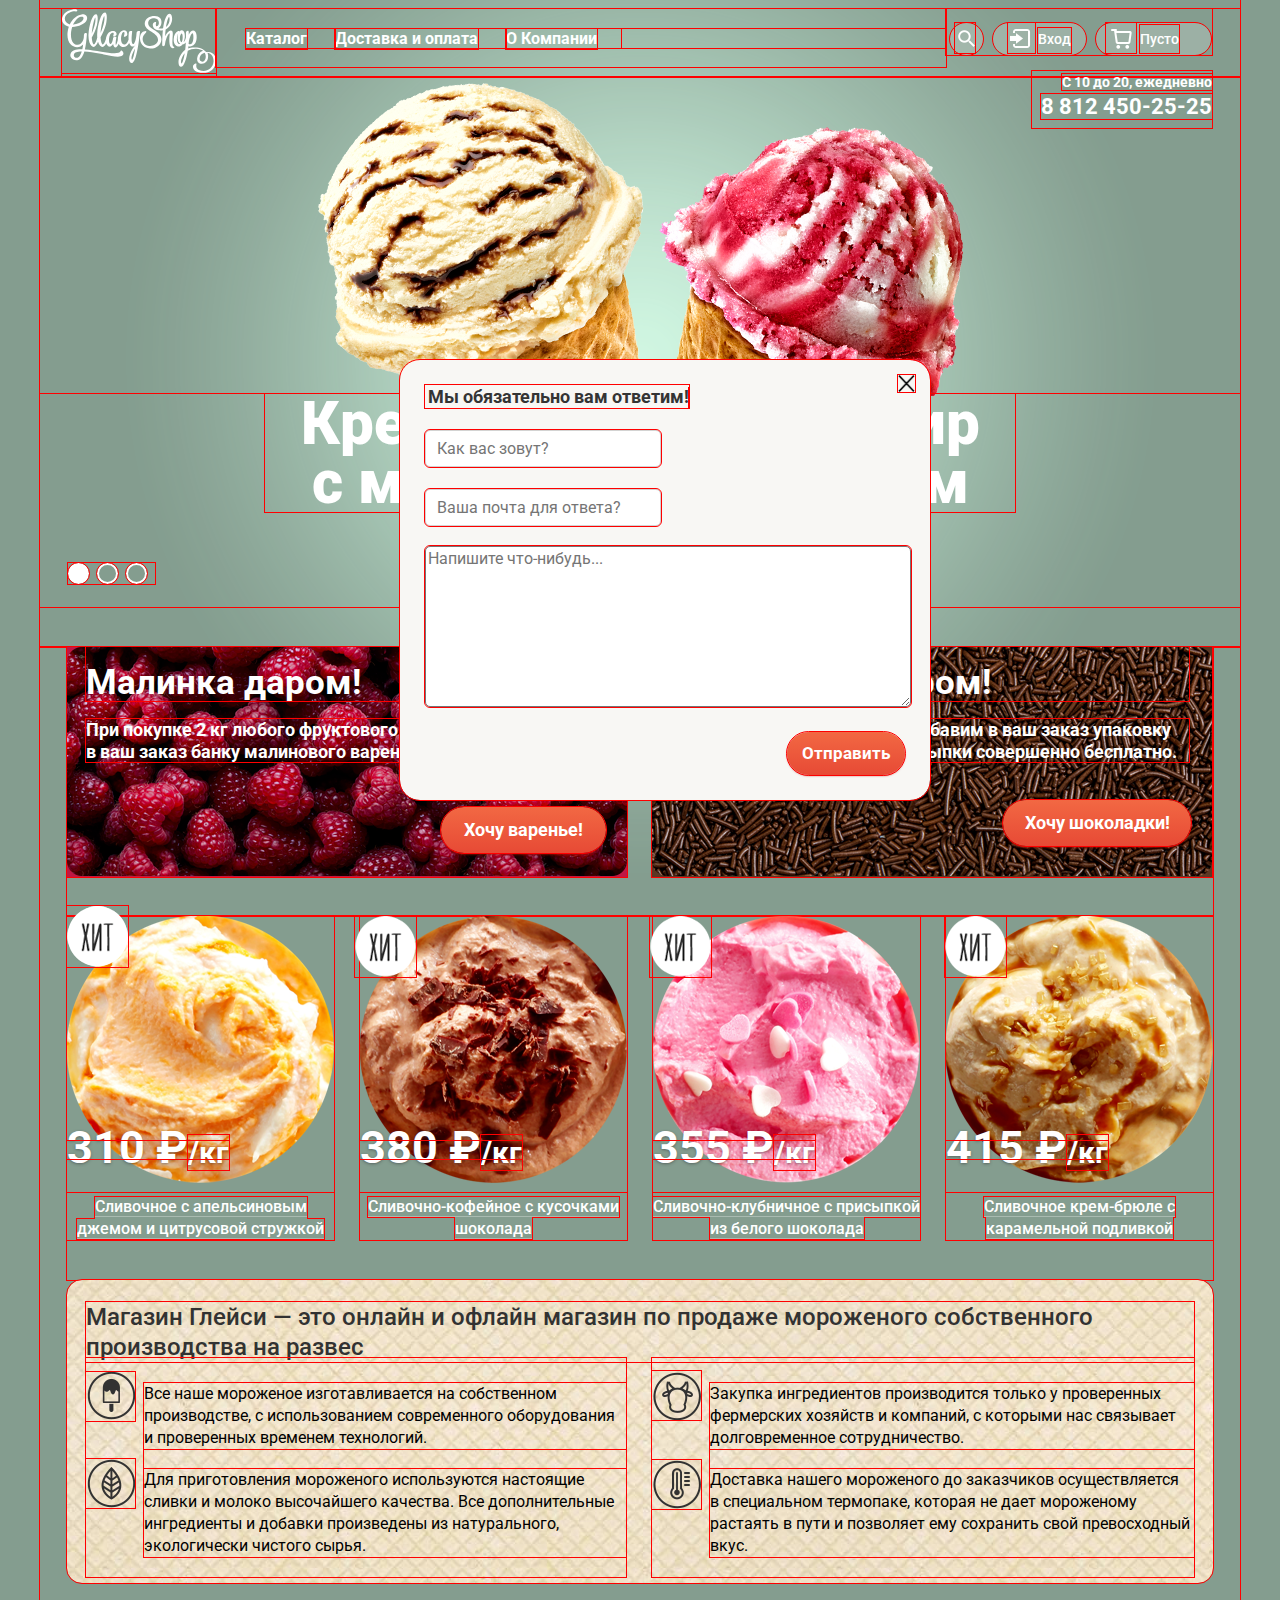
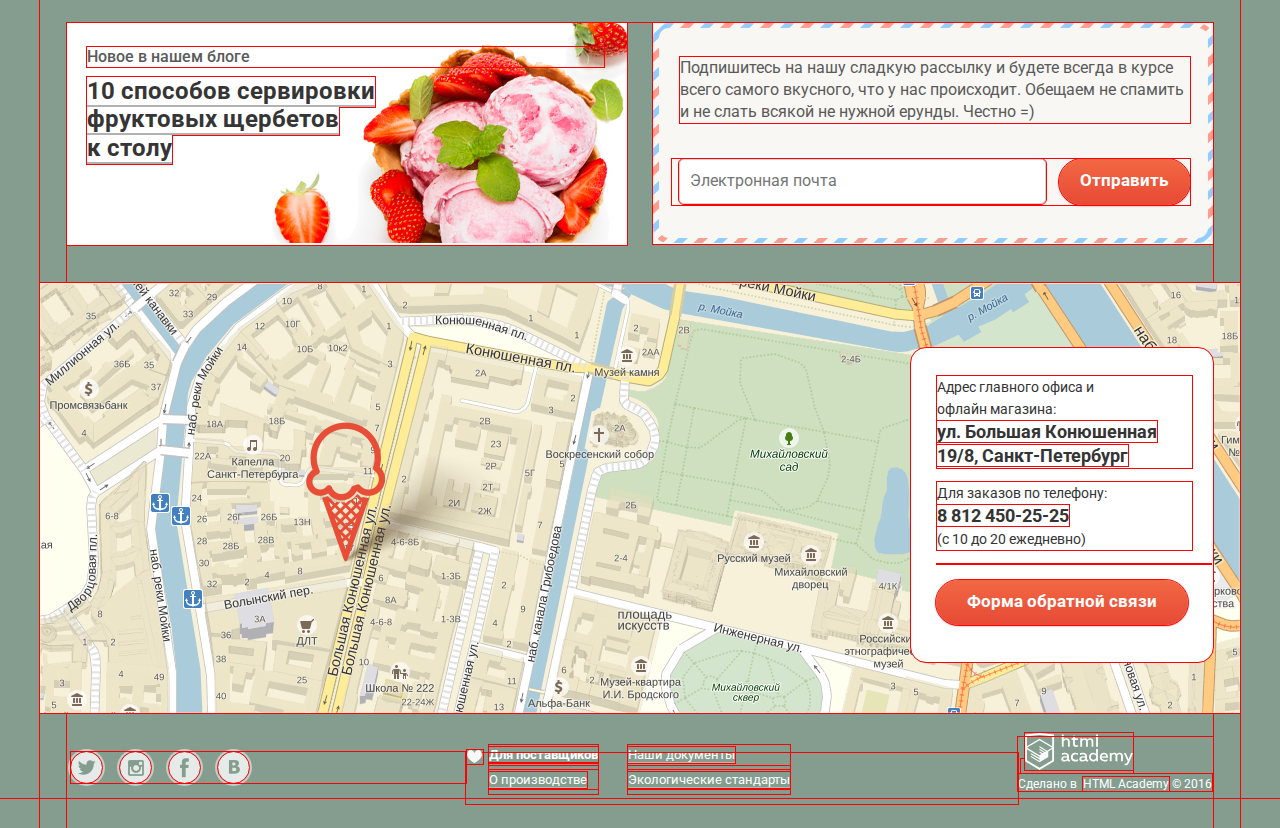
==== commit 40f7b62f: "Финальные правки" ====
--- a/index.html
+++ b/index.html
@@ -5,6 +5,7 @@
       <title>Мороженое с доставкой «Gllacy Shop»</title>
     <link href="css/normalize.css" rel="stylesheet">
     <link href="css/style.css" rel="stylesheet">
+    <link href='https://fonts.googleapis.com/css?family=Roboto:400,500,700,900&subset=latin,cyrillic' rel='stylesheet' type='text/css'>
   </head>
   <body>
     <input type="radio" id="btn-1" name="toggle" checked>
@@ -29,7 +30,7 @@
                     <a href="#"><strong>Новинки</strong></a>
                   </li>
                   <li>
-                    <a href="#">Сливочное</a>
+                    <a href="catalog.html">Сливочное</a>
                   </li> 
                   <li>
                     <a href="#">Щербеты</a>
@@ -59,10 +60,10 @@
               <input type="text" name="q" placeholder="Что ищем?"> 
             </form>
           </div>  
-        </div>
-        <div class="enter">
+        </div><!--
+     --><div class="enter">
          <i class="icon icon-enter"></i>
-          Вход
+          <span>Вход</span>
           <div class="enter-block">
             <form class="Enter-form" action="https://echo.htmlacademy.ru" method="post">
               <input type="text" name="mail" value="" placeholder="Электронная почта">
@@ -80,10 +81,10 @@
               </ul>  
             </div>
           </div> 
-        </div>
-           <div class="basket">
+        </div><!--
+     --><div class="basket">
               <i class="icon icon-basket"></i>
-           Пусто
+           <span>Пусто</span>
           <div class="basket-block">
             <!-- содержимое корзины -->
           </div>
@@ -92,7 +93,7 @@
       </div>  
     </header><!--
  --><div class="slider">
-       <div class="operatingMode">
+       <div class="operating-mode">
           <span>С 10 до 20, ежедневно</span><br>
           <strong>8 812 450-25-25</strong>
         </div>
@@ -129,48 +130,71 @@
     </div>     
     </section>
     <section class="hits">
-      <article class="iceCreamCard">
+      <article class="ice-cream-card">
         <img src="img/hit.png" class="hit" width="61" height="61" alt="ХИТ">
-          <img src="img/1.png" class="ice-footer" width="267" height="267" alt="Сливочное с апельсиновым джемом ицитрусовой стружкой">
+          <img src="img/1.png" class="ice-footer" width="267" height="267" alt="Сливочное с апельсиновым джемом и цитрусовой стружкой">
         <strong>310 ₽<span>/кг</span></strong>
         <a href="#" class="ice-link">Сливочное с апельсиновым джемом и цитрусовой стружкой</a>
+         <div class="ice-cream-card-hover">
+            <img src="img/hit.png" class="hit3" width="61" height="61" alt="ХИТ">
+            <img src="img/1.png" class="ice-footer" width="267" height="267" alt="Сливочное с апельсиновым джемом и цитрусовой стружкой">
+            <strong>310 ₽<span>/кг</span></strong>
+            <a href="#" class="ice-link">Сливочное с апельсиновым джемом и цитрусовой стружкой</a>
+            <a class="btn-speed" href="#">Быстрый просмотр</a>
+          </div>
       </article><!--
-   --><article class="iceCreamCard">
+   --><article class="ice-cream-card">
       <img src="img/hit.png" class="hit2" width="61" height="61" alt="ХИТ">
           <img src="img/2.png" class="ice-footer" width="267" height="267" alt="Сливочно-кофейное с кусочками шоколада">
       <strong>380 ₽<span>/кг</span></strong>
       <a href="#" class="ice-link">Сливочно-кофейное с кусочками шоколада</a>
+      <div class="ice-cream-card-hover">
+            <img src="img/hit.png" class="hit3" width="61" height="61" alt="ХИТ">
+            <img src="img/2.png" class="ice-footer" width="267" height="267" alt="Сливочно-кофейное с кусочками шоколада">
+            <strong>380 ₽<span>/кг</span></strong>
+            <a href="#" class="ice-link">Сливочно-кофейное с кусочками шоколада</a>
+            <a class="btn-speed" href="#">Быстрый просмотр</a>
+          </div>
       </article><!--
-   --><article class="iceCreamCard">
+   --><article class="ice-cream-card">
       <img src="img/hit.png" class="hit3" width="61" height="61" alt="ХИТ">
           <img src="img/3.png" class="ice-footer" width="267" height="267" alt="Сливочно-клубничное с присыпкой из белого шоколада">
       <strong>355 ₽<span>/кг</span></strong>
         <a href="#" class="ice-link">Сливочно-клубничное с присыпкой из белого шоколада</a>
+      <div class="ice-cream-card-hover">
+            <img src="img/hit.png" class="hit3" width="61" height="61" alt="ХИТ">
+            <img src="img/3.png" class="ice-footer" width="267" height="267" alt="Сливочно-клубничное с присыпкой из белого шоколада">
+            <strong>355 ₽<span>/кг</span></strong>
+            <a href="#" class="ice-link">Сливочно-клубничное с присыпкой из белого шоколада</a>
+            <a class="btn-speed" href="#">Быстрый просмотр</a>
+          </div>
       </article><!--
-   --><article class="iceCreamCard">
+   --><article class="ice-cream-card">
       <img src="img/hit.png" class="hit4" width="61" height="61" alt="ХИТ">
           <img src="img/4.png" class="ice-footer" width="267" height="267" alt="Сливочное крем-брюле с карамельной подливкой">
       <strong>415 ₽<span>/кг</span></strong>
         <a href="#" class="ice-link">Сливочное крем-брюле с карамельной подливкой</a>
+       <div class="ice-cream-card-hover">
+            <img src="img/hit.png" class="hit4" width="61" height="61" alt="ХИТ">
+            <img src="img/4.png" class="ice-footer" width="267" height="267" alt="Сливочное крем-брюле с карамельной подливкой">
+            <strong>415 ₽<span>/кг</span></strong>
+            <a href="#" class="ice-link">Сливочное крем-брюле с карамельной подливкой</a>
+            <a class="btn-speed" href="#">Быстрый просмотр</a>
+          </div>
       </article>
     </section>
     <section class="advantages">
-      <h3>Магазин Глейси — это онлайн и офлайн магазин по продаже мороженого собственного производства на развес</h3>
+      <h3>Магазин Глейси  — это онлайн и офлайн магазин по продаже мороженого собственного производства на развес</h3>
       <div class="left-advantages">
-        <i class="img escimo-icon"></i>
-        <i class="img sheet-icon"></i>
-        <i class="img cow-icon"></i>
-        <i class="img termo-icon"></i>
         <ul class="text-advantages">
-          <li>Все наше мороженое изготавливается на собственном производстве, с использованием современного оборудования и проверенных временем технологий.</li>
-          <li>Для приготовления мороженого используются настоящие сливки и молоко высочайшего качества. Все дополнительные ингредиенты и добавки произведены из натурального, экологически чистого сырья.</li>
+          <li><i class="img escimo-icon"></i>Все наше мороженое изготавливается на собственном производстве, с использованием современного оборудования и проверенных временем технологий.</li>
+          <li><i class="img sheet-icon"></i>Для приготовления мороженого используются настоящие сливки и молоко высочайшего качества. Все дополнительные ингредиенты и добавки произведены из натурального, экологически чистого сырья.</li>
         </ul>
       </div><!--
    --><div class="right-advantages">
         <ul class="text-advantages">
-          <li>Закупка ингредиентов  производится только у проверенных фермерских хозяйств и компаний, с которыми нас связывает долговременное сотрудничество.
-</li>
-          <li>Доставка нашего мороженого до заказчиков осуществляется<br> в специальном термопаке, которая не дает мороженому растаять в пути и позволяет ему сохранить свой превосходный вкус.</li>
+          <li><i class="img cow-icon"></i>Закупка ингредиентов  производится только у проверенных фермерских хозяйств и компаний, с которыми нас связывает долговременное сотрудничество.</li>
+          <li><i class="img termo-icon"></i>Доставка нашего мороженого до заказчиков осуществляется<br> в специальном термопаке, которая не дает мороженому растаять в пути и позволяет ему сохранить свой превосходный вкус.</li>
         </ul>
       </div>
     </section>  
@@ -195,18 +219,21 @@
       <div class="contact-information">
       <p>Адрес главного офиса и<br>
          офлайн магазина:<br>
-        <strong>ул. Большая Конюшенная<br>
-         19/8, Санкт-Петербург</strong></p>
+        <span>ул. Большая Конюшенная<br>
+         19/8, Санкт-Петербург</span></p>
         <p>Для заказов по телефону:<br>
-        <strong>8 812 450-25-25</strong><br>
+        <span>8 812 450-25-25</span><br>
            (с 10 до 20 ежедневно)</p>
         <a class="btn-form" href="form.html">Форма обратной связи</a> 
         <div class="feedback">
           <form class="form-feedback" action="https://echo.htmlacademy.ru" method="post">
-            <h5>Мы обязательно вам ответим!</h5>
+            <span class="answer">Мы обязательно вам ответим!</span>
+              <a href="#">
+                <img src="img/x-17x17.png" width="17" height="17" alt="x">
+              </a>
               <input type="text" name="name" value="" placeholder="Как вас зовут?">
               <input type="text" name="mail" value="" placeholder="Ваша почта для ответа?">
-              <input type="text" name="comment" value="" placeholder="Напишите что-нибудь...">
+              <textarea class="comment" placeholder="Напишите что-нибудь..."></textarea>
               <button class="btn-feetback" type="submit">Отправить</button>
           </form>
         </div>  
@@ -234,7 +261,6 @@
         <li>
           <a href="#">Наши документы</a>
         </li> 
-         
         <li>
           <a href="#">Экологические стандарты</a>
         </li> 
@@ -243,7 +269,7 @@
     --><div class="footer-copyright">
          <a href="#">
            <img src="img/logo-html.svg" width="108" height="37" alt="HTML Academy">
-         </a><br>
+         </a>
          <span class="made-in">Сделано в 
            <a href="https://htmlacademy.ru">HTML Academy</a> &copy; 2016</span>
        </div>
--- a/css/style.css
+++ b/css/style.css
@@ -1,1309 +1,1229 @@
-@import url(https://fonts.googleapis.com/css?family=Roboto);
-
-
-{
+* {
     outline: 1px solid red;
 }
-
 body {
     font-size: 16px;
     line-height: 1.2;
     color: #ffffff;
     font-weight: normal;
-    font-family: 'Roboto', 'Arial', sans-serif;
+    font-family: "Roboto", "Arial", sans-serif;
     background-color: #849d8f;
 }
-
 body > input[type="radio"] {
-  display: none;
-}
-
+    display: none;
+}
 .site-wrapper {
-  min-width: 1146px;
-  background-position: top center;
-  transition: background-image 0.5s ease, background-color 0.5s ease;
-}
-
+    min-width: 1146px;
+    background-position: top center;
+    transition: background-image 0.5s ease, background-color 0.5s ease;
+}
 .site-wrapper:before,
 .site-wrapper:after {
-  content: "";
-  visibility: hidden;
-}
-
+    content: "";
+    visibility: hidden;
+}
 .site-wrapper:before,
 .site-wrapper:after {
-  background-image: url('../img/twice-ice.png');
-}
-
+    background-image: url("../img/twice-ice.png");
+}
 .site-wrapper:after {
-  background-image: url("../img/twice-ice2.png");
-}
-
+    background-image: url("../img/twice-ice2.png");
+}
 .content-wrapper {
-  width: 1200px;
-  margin: 0 auto;
-}
-
+    width: 1200px;
+    margin: 0 auto;
+}
 .slider {
-  position: relative;
-  padding-top: 330px;
-  padding-bottom: 40px;
-  text-align: center;
-  color: #ffffff;
-}
-
+    position: relative;
+    padding-top: 317px;
+    padding-bottom: 40px;
+    text-align: center;
+    color: #ffffff;
+}
 .slide {
-  display: none;
-}
-
+    display: none;
+}
 .slide-title {
-  width: 750px;
-  padding: 0px;
-  margin: 0 auto;
-  margin-bottom: 28px;
-  font-size: 60px;
-  font-weight: bold;
-  line-height: 60.35px;
-  
-}
-
+    width: 750px;
+    padding: 0px;
+    margin: 0 auto;
+    margin-bottom: 30px;
+    font-size: 60px;
+    font-weight: 900;
+    line-height: 59px;
+}
 .slide-btn {
-  display: inline-block;
-  min-width: 205px;
-  padding: 12px 40px 16px 40px;
-  font-weight: 600;
-  font-size: 31px;
-  line-height: 37px;
-  color: #fff;
-  vertical-align: top;
-  text-decoration: none;
-  text-shadow: 0 2px 5px rgba(160, 32, 11, 0.76);
-  background: #f26843;
-  background:    -moz-linear-gradient(top, #f26843 0%, #e74a35 100%);
-  background: -webkit-linear-gradient(top, #f26843 0%, #e74a35 100%);
-  background:         linear-gradient(to bottom, #f26843 0%, #e74a35 100%);
-  border-radius: 100px;
-  box-shadow: 0 2px 2px rgba(172, 16, 0, 0.64);
-}
-
-
+    display: inline-block;
+    min-width: 205px;
+    padding: 12px 40px 16px 40px;
+    font-weight: bold;
+    font-size: 31px;
+    line-height: 37px;
+    color: #fff;
+    vertical-align: top;
+    text-decoration: none;
+    text-shadow: 0 2px 5px rgba(160, 32, 11, 0.76);
+    background: #f26843;
+    background: -moz-linear-gradient(top, #f26843 0%, #e74a35 100%);
+    background: -webkit-linear-gradient(top, #f26843 0%, #e74a35 100%);
+    background: linear-gradient(to bottom, #f26843 0%, #e74a35 100%);
+    border-radius: 100px;
+    box-shadow: 0 2px 2px rgba(172, 16, 0, 0.64);
+}
 .slide-btn:hover {
-  background:    -moz-linear-gradient(top, #f58669 0%, #ec6f5e 100%);
-  background: -webkit-linear-gradient(top, #f58669 0%, #ec6f5e 100%);
-  background:         linear-gradient(to bottom, #f58669 0%, #ec6f5e 100%);
-  box-shadow: 0 2px 2px rgba(172, 16, 0, 1);
-}
-
+    background: -moz-linear-gradient(top, #f58669 0%, #ec6f5e 100%);
+    background: -webkit-linear-gradient(top, #f58669 0%, #ec6f5e 100%);
+    background: linear-gradient(to bottom, #f58669 0%, #ec6f5e 100%);
+    box-shadow: 0 2px 2px rgba(172, 16, 0, 1);
+}
 .slide-btn:active {
-  background:    -moz-linear-gradient(top, #d84732 0%, #e1613e 100%);
-  background: -webkit-linear-gradient(top, #d84732 0%, #e1613e 100%);
-  background:         linear-gradient(to bottom, #d84732 0%, #e1613e 100%);
-  box-shadow: inset 0 2px 2px rgba(172, 16, 0, 1);
-}
-
+    background: -moz-linear-gradient(top, #d84732 0%, #e1613e 100%);
+    background: -webkit-linear-gradient(top, #d84732 0%, #e1613e 100%);
+    background: linear-gradient(to bottom, #d84732 0%, #e1613e 100%);
+    box-shadow: inset 0 2px 2px rgba(172, 16, 0, 1);
+}
 .slider-controls {
-  position: absolute;
-  bottom: 63px;
-  left: 28px;
-  z-index: 20;
-  font-size: 0;
-}
-
+    position: absolute;
+    bottom: 63px;
+    left: 28px;
+    z-index: 20;
+    font-size: 0;
+}
 .slider-controls label {
-  display: inline-block;
-  width: 17px;
-  height: 17px;
-  margin-right: 8px;
-  vertical-align: top;
-  background-color: transparent;
-  border: 2px solid #ffffff;
-  border-radius: 50%;
-  cursor: pointer;
-}
-
+    display: inline-block;
+    width: 17px;
+    height: 17px;
+    margin-right: 8px;
+    vertical-align: top;
+    background-color: transparent;
+    border: 2px solid #ffffff;
+    border-radius: 50%;
+    cursor: pointer;
+}
 .slider-controls label:hover {
-  background-color: rgba(255, 255, 255, 0.4)
-}
-
+    background-color: rgba(255, 255, 255, 0.4)
+}
 #btn-1:checked ~ .site-wrapper #slide1,
 #btn-2:checked ~ .site-wrapper #slide2,
 #btn-3:checked ~ .site-wrapper #slide3 {
-  display: block;
-}
-
+    display: block;
+}
 #btn-1:checked ~ .site-wrapper {
-  margin-bottom: -30px;
-  background-color: #849d8f;
-  background-image: url('../img/twice-ice.png');
-  background-repeat: no-repeat;
-  background-position: center top;
-}
-
+    margin-bottom: -30px;
+    background-color: #849d8f;
+    background-image: url("../img/twice-ice.png");
+    background-repeat: no-repeat;
+    background-position: center top;
+}
 #btn-2:checked ~ .site-wrapper {
-  background-color: #8996a6;
-  background-image: url('../img/twice-ice2.png');
-  background-repeat: no-repeat;
-  background-position: center top;
-}
-
+    background-color: #8996a6;
+    background-image: url("../img/twice-ice2.png");
+    background-repeat: no-repeat;
+    background-position: center top;
+}
 #btn-3:checked ~ .site-wrapper {
-  background-color: #9d8b84;
-  background-image: url('../img/twice-ice3.png');
-  background-repeat: no-repeat;
-  background-position: center top;
-}
-
+    background-color: #9d8b84;
+    background-image: url("../img/twice-ice3.png");
+    background-repeat: no-repeat;
+    background-position: center top;
+}
 #btn-1:checked ~ .site-wrapper label[for="btn-1"],
 #btn-2:checked ~ .site-wrapper label[for="btn-2"],
 #btn-3:checked ~ .site-wrapper label[for="btn-3"] {
-  background-color: #ffffff;
-}
-
+    background-color: #ffffff;
+}
 h1 {
-   margin:0;
-   padding-bottom: 41px;
-   text-align: left;
-   font-size: 35px;
-   line-height: 7px;
-}
-
-h2, h3 {
-  margin:0;
-}
-
+    margin: 0;
+    padding-bottom: 41px;
+    text-align: left;
+    font-size: 35px;
+    line-height: 5px;
+}
+h2,
+h3 {
+    margin: 0;
+}
 h2 {
-  padding-top: 22px;
-  font-size: 35px;
-  line-height: 028px;
-  padding-bottom: 4px;
-}
-
+    padding-top: 22px;
+    font-size: 35px;
+    font-weight: bold;
+    line-height: 28px;
+    padding-bottom: 4px;
+}
 h3 {
-  font-size: 24px;
-  line-height: 30px;
-  color: #323232;
-}
-
-ul{
+    font-size: 24px;
+    font-weight: 500;
+    line-height: 30px;
+    color: #323232;
+}
+ul {
     padding: 0;
 }
-
 ul li {
-  display: inline;
-  list-style-type: none;
-}
-
+    display: inline;
+    list-style-type: none;
+}
 p {
-  font-size: 18px;
-}
-
+    font-size: 18px;
+}
 .main-header {
-  margin: 0 auto;
-  position: relative;
-  padding-top: 9px;
-}
-
+    margin: 0 auto;
+    position: relative;
+    padding-top: 9px;
+}
 .container {
-  width: 1146px;
-  margin: 0 auto;
-  padding: 0 27px;
-}
-
-.logo, .main-navigation, .user-block{
-  display: inline-block;
-  vertical-align: top;
-}
-
+    width: 1146px;
+    margin: 0 auto;
+    padding: 0 27px;
+}
+.logo,
+.main-navigation,
+.user-block {
+    display: inline-block;
+    vertical-align: top;
+}
 .logo {
-  width: 154px;
-  position: absolute;
-  left: 22px
-}
-
+    width: 154px;
+    margin-left: -5px
+}
 .main-navigation {
-  width: 702px;
-  padding-top: 3px;
-  padding-left: 178px;
-  height: 54px;
-}
-
-.main-navigation li a{
-  margin-right: 24px;
-  font-weight: bold;
-  text-decoration: none;
-  border-bottom: 1px solid #b8c7be;
-  color: #ffffff;
-  width: 100px;
-}
-
-.main-navigation li:first-child:hover .range{
-  display:block;
-}
-
-.range{
-  display: none;
-  position: absolute;
-  top:44px;
-  left: 190px;
-  padding-top: 21px;
-  z-index: 9999;
-}
-
-.range:hover .components, .components:hover li{
+    width: 700px;
+    padding-top: 4px;
+    padding-left: 30px;
+    height: 54px;
+}
+.main-navigation li a {
+    margin-right: 24px;
+    font-weight: 700;
+    text-decoration: none;
+    border-bottom: 1px solid #b8c7be;
+    color: #ffffff;
+    width: 100px;
+}
+.main-navigation li:first-child:hover .range {
     display: block;
 }
-
-.components{
-  max-width: 150px; 
-  color: #343434;
-  background: #f8f7f4;
-  border-radius: 5px;
-  box-shadow: 0px 15px 15px -1px rgba(0, 0, 0, 0.40);
-  z-index: 9999;
-
+.range {
+    display: none;
+    position: absolute;
+    top: 44px;
+    left: 190px;
+    padding-top: 21px;
+    z-index: 9999;
+}
+.range:hover .components,
+.components:hover li {
+    display: block;
+}
+.components {
+    max-width: 150px;
+    color: #343434;
+    background: #f8f7f4;
+    border-radius: 5px;
+    box-shadow: 0px 15px 15px -1px rgba(0, 0, 0, 0.40);
+    z-index: 9999;
 }
 .components li a {
-  display: block;
-  font-size: 14px;
-  padding-top: 11px;
-  padding-bottom: 11px;
-  padding-left: 21px;
-  font-weight: normal;
-  color: #343434;
-  width: 129px;
-  border: 0;
-}
-
+    display: block;
+    font-size: 14px;
+    padding-top: 11px;
+    padding-bottom: 11px;
+    padding-left: 21px;
+    font-weight: 400;
+    color: #343434;
+    width: 129px;
+    border: 0;
+}
 .components li a:hover {
-  background: #fbded7;
-}
-
-.components li:first-child a:hover{
-  border-top-left-radius: 5px;
-  border-top-right-radius: 5px;
-}
-
-.components li:last-child a:hover{
-  border-bottom-left-radius: 5px;
-  border-bottom-right-radius: 5px;
-}
-
+    background: #fbded7;
+}
+.components li:first-child a:hover {
+    border-top-left-radius: 5px;
+    border-top-right-radius: 5px;
+}
+.components li:last-child a:hover {
+    border-bottom-left-radius: 5px;
+    border-bottom-right-radius: 5px;
+}
 .components li a:active {
-  background: #f6b5a5;
-}
-
-.components li:first-child a{
-  border-bottom: 1px solid #d1d0ce;
-}
-
+    background: #f6b5a5;
+}
+.components li:first-child a {
+    border-bottom: 1px solid #d1d0ce;
+}
 .catalog-menu:hover {
-display: inline-block;
-padding: 12px 20px 8px;
-margin-top: -12px;
-width: 60px;
-margin-right: 11px;
-margin-left: -12px;
-font-weight: bold;
-text-align: center;
-color: #000000;
-background: #ffffff;
-border-radius: 100px;
-box-shadow: inset 0px 2px 2px 0px #686868;
-}
-
+    display: inline-block;
+    padding: 12px 20px 8px;
+    margin-top: -12px;
+    width: 60px;
+    margin-right: 11px;
+    margin-left: -12px;
+    font-weight: 700;
+    text-align: center;
+    color: #000000;
+    background: #ffffff;
+    border-radius: 100px;
+    box-shadow: inset 0px 2px 2px 0px #686868;
+}
 .catalog-menu:active {
-  display: inline-block;
-padding: 12px 20px 8px;
-margin-top: -12px;
-  margin-right: 11px;
-  margin-left: -12px;
-  font-weight: bold;
-  text-align: center;
-  color: #000000;
-  background: #ffffff;
-  border-radius: 100px;
-  box-shadow: inset 0px 2px 2px 0px #686868;
-}
-
-.active a{
-  display: inline-block;
-  padding: 4px 12px;
-  margin-right: 11px;
-  margin-left: -12px;
-  font-weight: bold;
-  text-align: center;
-  background: #d07058;
-  border-radius: 100px;
-}
-
+    display: inline-block;
+    padding: 12px 20px 8px;
+    margin-top: -12px;
+    margin-right: 11px;
+    margin-left: -12px;
+    font-weight: 700;
+    text-align: center;
+    color: #000000;
+    background: #ffffff;
+    border-radius: 100px;
+    box-shadow: inset 0px 2px 2px 0px #686868;
+}
+.active a {
+    display: inline-block;
+    padding: 4px 12px;
+    margin-right: 11px;
+    margin-left: -12px;
+    font-weight: 700;
+    text-align: center;
+    background: #d07058;
+    border-radius: 100px;
+}
 .user-block {
- position: relative;
- width: 266px;
- padding-top: 14px;
-}
-
-.user-block a:first-child {
-  margin-left: 5px;
-}
-
-.question, .enter, .basket {
-  display: inline-block;
-  margin-right: 6px;
-  height: 32px;
-  line-height: 2em;
-  vertical-align: middle;
-  text-decoration: none;
-  color: #ffffff;
-  border-radius: 100px;
-  background-color: rgba(255, 255, 255, 0.2);
-}
-
+    position: relative;
+    width: 266px;
+    padding-top: 14px;
+}
+.question,
+.enter,
+.basket {
+    display: inline-block;
+    margin-right: 6px;
+    margin-left: 4px;
+    height: 32px;
+    font-size: 14px;
+    line-height: 2em;
+    font-weight: 500;
+    vertical-align: middle;
+    text-decoration: none;
+    color: #ffffff;
+    border-radius: 100px;
+    background-color: rgba(255, 255, 255, 0.2);
+}
 .user-block a:hover {
-  color: #000000;
-  background-color: rgba(255, 255, 255, 1);
-}
-
+    color: #000000;
+    background-color: rgba(255, 255, 255, 1);
+}
 .user-block input:hover {
-  border: 2px solid #c7c6c5;
-}
-
-.quesion-block input:active {
- border: 2px solid #8fbdec; 
-}
-
+    border: 2px solid #c7c6c5;
+}
 .question {
- padding-right: 10px;
- width: 23px;
-}
-
+    padding-right: 10px;
+    width: 23px;
+}
 .enter {
-  width: 83px;
-  text-align: left;
-  padding: 0 5px;
-  line-height: 1.6;
-}
-
+    width: 83px;
+    text-align: center;
+    padding: 0 5px;
+    line-height: 1.6;
+}
+.enter span {
+    display: inline-block;
+    margin: 0;
+    padding-left: 0;
+    padding-bottom: 3px;
+}
 .basket {
-  width: 110px;
-  padding-left: 5px;
-  text-align: left;
-  margin-right: 0;
-}
-
-.basket :last-child {
-  margin-right: 0;
-}
-
+    width: 110px;
+    padding-left: 5px;
+    text-align: left;
+    margin-right: 0;
+}
+.basket span {
+    display: inline-block;
+    margin-left: -4px;
+}
+.basket:last-child {
+    margin-right: 0;
+}
 .icon {
-  display: inline-block;
-  margin: 0 5px;
-  vertical-align: bottom;
-  background: url('../img/spritesheet.png') no-repeat;
-}
-
+    display: inline-block;
+    margin: 0 5px;
+    vertical-align: bottom;
+    background: url("../img/spritesheet.png") no-repeat;
+}
 .icon-search {
-  background-position: -139px -15px;
-  width: 20px;
-  height: 30px;
-}
-
+    background-position: -139px -13px;
+    width: 20px;
+    height: 30px;
+}
 .icon-enter {
-  background-position: -79px -14px;
-  width: 27px;
-  height: 30px;
-}
-
+    background-position: -79px -14px;
+    margin: 0;
+    width: 27px;
+    height: 30px;
+}
 .icon-basket {
-  padding-left: 0;
-  background-position: -15px -16px;
-  width: 30px;
-  height: 30px;
-}
-
-.question-block, .enter-block, .basket-block {
+    padding-left: 0;
+    background-position: -15px -14px;
+    width: 30px;
+    height: 30px;
+}
+.question-block,
+.enter-block,
+.basket-block {
     display: none;
 }
-
-.question:hover{
-   background: url('../img/blacksprite.png') no-repeat;
-   background-position: -84px -3px;
-   width: 23px;
-   height: 30px;
-   z-index: 999999;
-}
-
-.question:hover .question-block{
+.question:hover {
+    background: url("../img/blacksprite.png") no-repeat;
+    background-position: -84px -3px;
+    width: 23px;
+    height: 30px;
+    z-index: 999999;
+}
+.question:hover .question-block {
     display: block;
+    position: absolute;
+    top: 45px;
     padding-top: 15px;
-    top: 45px;
-  right: 220px;
-  z-index: 9999;
-  position: absolute;
-}
-
-.question-block form{
-  background: #f8f7f4;
-  border-radius: 10px;
-  box-shadow: 0px 15px 15px -1px rgba(0, 0, 0, 0.40);
+    right: 220px;
+    z-index: 9999;
+}
+.question-block form {
+    background: #f8f7f4;
+    border-radius: 10px;
+    box-shadow: 0px 15px 15px -1px rgba(0, 0, 0, 0.40);
     padding: 15px 18px;
     width: 306px;
 }
-
 .question-block input {
-  padding: 8px 11px;
-  border-radius: 5px;
-  background: #ffffff;
-  border: 1px solid #d3d3d2;
-  width: 284px;
-}
-
-.question-block input:focus{
+    padding: 8px 11px;
+    border-radius: 5px;
+    background: #ffffff;
+    border: 1px solid #d3d3d2;
+    width: 284px;
+}
+.quesion-block input:active {
+    border: 2px solid #8fbdec;
+}
+.question-block input:focus {
     outline: none;
 }
-
+.enter:hover .enter-block {
+    display: block;
+    position: absolute;
+    top: 60px;
+    right: 120px;
+    padding-top: 15px;
+    z-index: 10000;
+}
 .enter-block {
-  top: 60px;
-  right: 125px;
-  padding: 20px 16px 10px;
-}
-
+    width: 250px;
+    padding: 15px;
+    background: #f8f7f4;
+    border-radius: 10px;
+}
 .enter-block input {
-  padding: 8px 30px 8px 11px;
-  margin-bottom: 10px;
-  border-radius: 5px;
-  background: #ffffff;
-  border: 1px solid #d3d3d2;
-  margin-right: 0;
-}
-
- .btn-enter {
-  display: inline-block;
-  padding-left: 25px;
-  padding-right: 25px;
-  padding-bottom: 3px;
-  height: 36px;
-  color: #ffffff;
-  font-size: 15px; 
-  text-align: center;
-  line-height: 24.3px;
-  font-weight: bold;
-  text-decoration: none;
+    width: 200px;
+    padding: 8px 30px 8px 11px;
+    margin-bottom: 10px;
+    border-radius: 5px;
+    background: #ffffff;
+    border: 1px solid #d3d3d2;
+    margin-right: 0;
+}
+.btn-enter {
+    float: left;
+    margin: 0 5px;
+    padding-left: 25px;
+    padding-right: 25px;
+    padding-bottom: 3px;
+    height: 36px;
+    color: #ffffff;
+    font-size: 15px;
+    text-align: center;
+    line-height: 24.3px;
+    font-weight: 700;
+    text-decoration: none;
+    vertical-align: top;
+    background: #f26843;
+    background: -moz-linear-gradient(top, #f26843 0%, #e74a35 100%);
+    background: -webkit-linear-gradient(top, #f26843 0%, #e74a35 100%);
+    background: linear-gradient(to bottom, #f26843 0%, #e74a35 100%);
+    box-shadow: 0 1px 2px rgba(172, 16, 0, 0.64);
+    border: 0;
+    border-radius: 100px;
+}
+.btn-enter:hover {
+    background: -moz-linear-gradient(top, #f58669 0%, #ec6f5e 100%);
+    background: -webkit-linear-gradient(top, #f58669 0%, #ec6f5e 100%);
+    background: linear-gradient(to bottom, #f58669 0%, #ec6f5e 100%);
+    box-shadow: 0 2px 2px rgba(172, 16, 0, 1);
+}
+.btn-enter:active {
+    background: -moz-linear-gradient(top, #d84732 0%, #e1613e 100%);
+    background: -webkit-linear-gradient(top, #d84732 0%, #e1613e 100%);
+    background: linear-gradient(to bottom, #d84732 0%, #e1613e 100%);
+    box-shadow: inset 0 2px 2px rgba(172, 16, 0, 1);
+}
+.registration {
+    display: inline-block;
+    vertical-align: middle;
+    text-align: left;
+    margin: -10px 4px 10px 10px;
+}
+.new {
+    display: inline-block;
+    vertical-align: middle;
+    margin: -30px 4px 10px 100px;
+}
+.new a {
+    line-height: 24, 3px;
+    font-size: 13px;
+    color: #333333;
+    text-decoration: none;
+    border-bottom: 1px solid #9d9d9b;
+}
+.new a:hover {
+    color: #ffbc9e;
+    border-bottom: 1px solid #f9cdc4;
+}
+.basket-block {
+    position: absolute;
+    top: 60px;
+    right: 0;
+    width: 518px;
+    padding: 10px 16px 20px;
+    background: #f8f7f4;
+    border-radius: 10px;
+}
+.basket:hover .basket-block {
+    display: block;
+    position: absolute;
+    padding-top: 15px;
+    z-index: 9999;
+}
+.shoping-list {
+    display: block;
+    margin: 10px 0;
+    color: #333333;
+    font-size: 13px;
+    text-align: left;
+    vertical-align:middle;
+    background: #f8f7f4;
+}
+.shoping-list li {
+    display: inline-block;
+    line-height: 1.5;
+    vertical-align: middle;
+    padding-right: 20px;
+}
+.shoping-list li span {
+    color: #909090;
+}
+.miniice {
+    display: inline-block;
+    position: relative;
+    vertical-align:middle;
+}
+.basket-block strong {
+    display: block;
+    text-align: right;
+    font-size: 15px;
+    color: #333333;
+    border-top: 1px solid #cacac7;
+}
+.btn-offer {
+    display: block;
+    float: right;
+    margin-top: 10px;
+    padding: 0px 11px 1px 12px;
+    color: #ffffff;
+    font-size: 15px;
+    font-weight: 700;
+    text-align: center;
+    line-height: 2.5;
+    vertical-align: top;
+    text-decoration: none;
+    background: #f26843;
+    background: -moz-linear-gradient(top, #f26843 0%, #e74a35 100%);
+    background: -webkit-linear-gradient(top, #f26843 0%, #e74a35 100%);
+    background: linear-gradient(to bottom, #f26843 0%, #e74a35 100%);
+    box-shadow: 0 2px 2px rgba(172, 16, 0, 0.64);
+    border-radius: 100px;
+}
+.btn-offer:hover {
+    background: -moz-linear-gradient(top, #f58669 0%, #ec6f5e 100%);
+    background: -webkit-linear-gradient(top, #f58669 0%, #ec6f5e 100%);
+    background: linear-gradient(to bottom, #f58669 0%, #ec6f5e 100%);
+    box-shadow: 0 2px 2px rgba(172, 16, 0, 1);
+}
+.btn-offer:active {
+    background: -moz-linear-gradient(top, #d84732 0%, #e1613e 100%);
+    background: -webkit-linear-gradient(top, #d84732 0%, #e1613e 100%);
+    background: linear-gradient(to bottom, #d84732 0%, #e1613e 100%);
+    box-shadow: inset 0 2px 2px rgba(172, 16, 0, 1);
+}
+.operating-mode {
+    display: block;
+    position: absolute;
+    top: -6px;
+    right: 28px;
+    width: 180px;
+    height: 57px;
+    text-align: right;
+    float: right;
+    z-index: 50;
+}
+.catalog {
+    display: block;
+    position: absolute;
+    top: -23px;
+    right: 0px;
+    text-align: right;
+}
+.operating-mode span {
+    font-size: 14px;
+    font-weight: 700;
+    line-height: 1.6;
+}
+.operating-mode strong {
+    font-size: 22px;
+    font-weight: 700;
+}
+.raspberry,
+.chocolate {
+    display: inline-block;
+    position: relative;
+    width: 518px;
+    padding: 0 23px 0 19px;
+    min-height: 230px;
+    font-weight: bold;
+    vertical-align: top;
+    margin-bottom: 39px;
+}
+.raspberry {
+    margin-right: 25px;
+    background: #bf1844 url(../img/raspberry.png) no-repeat;
+}
+.chocolate {
+    padding: 0 23px 0 19px;
+    background: #5c3724 url(../img/chocolate.png) no-repeat;
+}
+.btn-want-one {
+    display: inline-block;
+    position: absolute;
+    bottom: 24px;
+    right: 21px;
+    min-width: 165px;
+    min-height: 46px;
+    color: #ffffff;
+    font-size: 18px;
+    text-align: center;
+    line-height: 2.5;
+    vertical-align: top;
+    text-decoration: none;
+    background: #f26843;
+    background: -moz-linear-gradient(top, #f26843 0%, #e74a35 100%);
+    background: -webkit-linear-gradient(top, #f26843 0%, #e74a35 100%);
+    background: linear-gradient(to bottom, #f26843 0%, #e74a35 100%);
+    box-shadow: 0 2px 2px rgba(172, 16, 0, 0.64);
+    border-radius: 100px;
+}
+.btn-want-two {
+    display: inline-block;
+    position: absolute;
+    bottom: 31px;
+    right: 21px;
+    padding: 0px 21px 1px 22px;
+    color: #ffffff;
+    font-size: 18px;
+    text-align: center;
+    line-height: 2.5;
+    vertical-align: top;
+    text-decoration: none;
+    background: #f26843;
+    background: -moz-linear-gradient(top, #f26843 0%, #e74a35 100%);
+    background: -webkit-linear-gradient(top, #f26843 0%, #e74a35 100%);
+    background: linear-gradient(to bottom, #f26843 0%, #e74a35 100%);
+    box-shadow: 0 2px 2px rgba(172, 16, 0, 0.64);
+    border-radius: 100px;
+}
+.btn-want-one:hover {
+    background: -moz-linear-gradient(top, #f58669 0%, #ec6f5e 100%);
+    background: -webkit-linear-gradient(top, #f58669 0%, #ec6f5e 100%);
+    background: linear-gradient(to bottom, #f58669 0%, #ec6f5e 100%);
+    box-shadow: 0 2px 2px rgba(172, 16, 0, 1);
+}
+.btn-want-one:active {
+    background: -moz-linear-gradient(top, #d84732 0%, #e1613e 100%);
+    background: -webkit-linear-gradient(top, #d84732 0%, #e1613e 100%);
+    background: linear-gradient(to bottom, #d84732 0%, #e1613e 100%);
+    box-shadow: inset 0 2px 2px rgba(172, 16, 0, 1);
+}
+.btn-want-two:hover {
+    background: -moz-linear-gradient(top, #f58669 0%, #ec6f5e 100%);
+    background: -webkit-linear-gradient(top, #f58669 0%, #ec6f5e 100%);
+    background: linear-gradient(to bottom, #f58669 0%, #ec6f5e 100%);
+    box-shadow: 0 2px 2px rgba(172, 16, 0, 1);
+}
+.btn-want-two:active {
+    background: -moz-linear-gradient(top, #d84732 0%, #e1613e 100%);
+    background: -webkit-linear-gradient(top, #d84732 0%, #e1613e 100%);
+    background: linear-gradient(to bottom, #d84732 0%, #e1613e 100%);
+    box-shadow: inset 0 2px 2px rgba(172, 16, 0, 1);
+}
+.ice-cream-card {
+    display: inline-block;
+    position: relative;
+    text-align: center;
+    vertical-align: top;
+    margin-right: 26px;
+    margin-bottom: 40px;
+    width: 267px;
+}
+.ice-cream-card:nth-child(4n) {
+    margin-right: 0;
+}
+.hit {
+    position: absolute;
+    top: -10px;
+    background: url("../img/hit.png") no-repeat;
+}
+.hit2 {
+    position: absolute;
+    left: -5px;
+}
+.hit3 {
+    position: absolute;
+    left: -3px;
+}
+.hit4 {
+    position: absolute;
+    left: -1px;
+}
+.ice-cream-card strong {
+    position: absolute;
+    top: 225px;
+    left: 0;
+    font-size: 45px;
+    font-weight: 700;
+    line-height: 13px;
+    text-shadow: 0 1px 3px rgba(49, 50, 53, 0.5);
+}
+.ice-cream-card span {
+    font-size: 30px;
+}
+.ice-footer {
+    padding-bottom: 9px;
+    width: 267px;
+    height: 267px;
+}
+.ice-cream-card:hover .ice-cream-card-hover a:nth-child(2) {
+    border-bottom: 1px solid #a9bbb1;
+}
+.ice-cream-card a:nth-child(1) {
+    font-size: 0;
+    line-height: 0;
+}
+.ice-cream-card a:last-child {
+    font-size: 16px;
+    line-height: 22px;
+    vertical-align: middle;
+    text-decoration: none;
+}
+.ice-cream-card a:last-child:hover {
+    color: #ffffff;
+    border-bottom: 1px solid #a7a294;
+}
+.ice-link,
+.ice-link:visited {
+    color: #ffffff;
+    line-height: 22px;
+    font-weight: 500;
+    text-decoration: none;
+    border-bottom: 1px solid #a9bbb1;
+}
+.ice-link:hover,
+.ice-link:visited:hover {
+    color: #ffbc9e;
+    line-height: 1;
+    text-decoration: none;
+    border-bottom: 1px solid #a7a294;
+}
+.ice-cream-card .ice-cream-card-hover a:last-child,
+.ice-cream-card .ice-cream-card a:last-child:hover {
+    border: 0;
+}
+.ice-cream-card-hover {
+    display: none;
+}
+.ice-cream-card-hover strong {
+    position: absolute;
+    top: 235px;
+    left: 10px;
+    font-size: 45px;
+    font-weight: 700;
+    line-height: 13px;
+    text-shadow: 0 1px 3px rgba(49, 50, 53, 0.5);
+}
+.ice-cream-card:hover .ice-cream-card-hover {
+    display: block;
+    position: absolute;
+    top: -10px;
+    left: -10px;
+    padding: 10px;
+    padding-bottom: 30px;
+    border-bottom: none;
+    background: #a7b8ad;
+    border-radius: 5px;
+    z-index: 2;
+}
+.hits .ice-cream-card a:hover {
+    color: #ffbc9e;
+}
+.btn-speed:hover,
+.btn-speed:visited:hover {
+    color: #ffffff;
+}
+.ice-cream-card:hover .ice-cream-card strong {
+    top: 237px;
+    left: 10px;
+}
+.btn-speed {
+    display: inline-block;
+    padding: 10px 41px 10px 41px;
+    margin-top: 25px;
+    color: #ffffff;
+    font-size: 15px;
+    font-weight: 700;
+    text-align: center;
+    line-height: 2.5;
+    vertical-align: top;
+    text-decoration: none;
+    background: #f26843;
+    background: -moz-linear-gradient(top, #f26843 0%, #e74a35 100%);
+    background: -webkit-linear-gradient(top, #f26843 0%, #e74a35 100%);
+    background: linear-gradient(to bottom, #f26843 0%, #e74a35 100%);
+    box-shadow: 0 2px 2px rgba(172, 16, 0, 0.64);
+    border-radius: 100px;
+}
+.btn-speed:hover {
+    background: -moz-linear-gradient(top, #f58669 0%, #ec6f5e 100%);
+    background: -webkit-linear-gradient(top, #f58669 0%, #ec6f5e 100%);
+    background: linear-gradient(to bottom, #f58669 0%, #ec6f5e 100%);
+    box-shadow: 0 2px 2px rgba(172, 16, 0, 1);
+}
+.btn-speed:active {
+    background: -moz-linear-gradient(top, #d84732 0%, #e1613e 100%);
+    background: -webkit-linear-gradient(top, #d84732 0%, #e1613e 100%);
+    background: linear-gradient(to bottom, #d84732 0%, #e1613e 100%);
+    box-shadow: inset 0 2px 2px rgba(172, 16, 0, 1);
+}
+.advantages {
+    position: relative;
+    width: auto;
+    height: 270px;
+    padding: 22px 19px 11px 19px;
+    margin-bottom: 40px;
+    color: #000000;
+    border-radius: 15px;
+    background: #e8d6b0 url(../img/waffle.jpg);
+}
+.left-advantages,
+.right-advantages {
+    display: inline-block;
+    position: relative;
+    width: 540px;
+    min-height: 179px;
+    margin-top: -4px;
+    vertical-align: top;
+}
+.left-advantages {
+    margin-right: 26px;
+}
+.right-advantages {
+    width: 542px;
+}
+.text-advantages {
+    margin: 25px 0 0 58px;
+    line-height: 22px;
+    font-weight: normal;
+}
+.text-advantages li {
+    margin-bottom: 20px;
+}
+.docs {
   vertical-align: top;
-  background: #f26843;
-  background:    -moz-linear-gradient(top, #f26843 0%, #e74a35 100%);
-  background: -webkit-linear-gradient(top, #f26843 0%, #e74a35 100%);
-  background:         linear-gradient(to bottom, #f26843 0%, #e74a35 100%);
-  box-shadow: 0 1px 2px rgba(172, 16, 0, 0.64);
-  border: 0;
-  border-radius: 100px;
-}
-
-.btn-enter:hover {
-  background:    -moz-linear-gradient(top, #f58669 0%, #ec6f5e 100%);
-  background: -webkit-linear-gradient(top, #f58669 0%, #ec6f5e 100%);
-  background:         linear-gradient(to bottom, #f58669 0%, #ec6f5e 100%);
-  box-shadow: 0 2px 2px rgba(172, 16, 0, 1);
-}
-
-.btn-enter:active {
-  background:    -moz-linear-gradient(top, #d84732 0%, #e1613e 100%);
-  background: -webkit-linear-gradient(top, #d84732 0%, #e1613e 100%);
-  background:         linear-gradient(to bottom, #d84732 0%, #e1613e 100%);
-  box-shadow: inset 0 2px 2px rgba(172, 16, 0, 1);
-}
-
-.registration {
-  display:inline-block;
-  vertical-align: middle;
-  margin: -10px 4px 10px 10px;
-}
-
-.new {
-  display:inline-block;
-  vertical-align: middle;
-  margin: -30px 4px 10px 90px;
-}
-
-.new a {
-  line-height: 1.5;
-  font-size: 13px;
-  color: #333333;
-  text-decoration: none;
-  border-bottom: 1px solid #9d9d9b;
-}
-
-.new a:hover {
-  color: #ffbc9e; 
-  border-bottom: 1px solid #f9cdc4;
-}
-
-.basket-block {
-  display:inline-block;
-  position: absolute;
-  top:60px;
-  right: 0;
-  width: 550px;
-  background: #f8f7f4;
-  border-radius: 10px;
-}
-
-.shoping-list {
-  display: inline-block;
-  position: relative;
-  padding: 0 17px;
-  color: #333333;
-  font-size: 13px;
-  text-align: center;
-  background: #f8f7f4;
-}
-
-.shoping-list li {
-  padding-right: 15px;
-}
-
-.shoping-list li span {
-  color: #909090; 
-}
-
-.miniice {
-  display: inline-block;
-  position: relative;
-  top: 10px;
-}
-
-.basket-block strong {
-  font-size: 15px;
-  color: #333333;  
-}
-
-.btn-offer {
-  display: inline-block;
-  position: absolute;
-  bottom: 31px;
-  right: 21px;
-  padding: 0px 11px 1px  12px;
-  color: #ffffff;
-  font-size: 15px; 
-  text-align: center;
-  line-height: 2.5;
-  vertical-align: top;
-  text-decoration: none;
-  background: #f26843;
-  background:    -moz-linear-gradient(top, #f26843 0%, #e74a35 100%);
-  background: -webkit-linear-gradient(top, #f26843 0%, #e74a35 100%);
-  background:         linear-gradient(to bottom, #f26843 0%, #e74a35 100%);
-  box-shadow: 0 2px 2px rgba(172, 16, 0, 0.64);
-  border-radius: 100px;
-}
-
-.btn-offer:hover {
-  background:    -moz-linear-gradient(top, #f58669 0%, #ec6f5e 100%);
-  background: -webkit-linear-gradient(top, #f58669 0%, #ec6f5e 100%);
-  background:         linear-gradient(to bottom, #f58669 0%, #ec6f5e 100%);
-  box-shadow: 0 2px 2px rgba(172, 16, 0, 1);
-}
-
-.btn-offer:active {
-  background:    -moz-linear-gradient(top, #d84732 0%, #e1613e 100%);
-  background: -webkit-linear-gradient(top, #d84732 0%, #e1613e 100%);
-  background:         linear-gradient(to bottom, #d84732 0%, #e1613e 100%);
-  box-shadow: inset 0 2px 2px rgba(172, 16, 0, 1);
-}
-
-.operatingMode {
+}
+.docs li {
+    margin-bottom: 5px;
+}
+.text-advantages li,
+.docs li {
+    display: block;
+}
+.img {
+    background: url("../img/advantages-icon.png") no-repeat;
+    width: 49px;
+    height: 49px;
+}
+.escimo-icon {
+    position: absolute;
+    top: 14px;
+    left: 0;
+    background-position: 0 -53px;
+}
+.sheet-icon {
+    position: absolute;
+    top: 101px;
+    left: 0;
+    background-position: 0 -103px;
+}
+.cow-icon {
+    position: absolute;
+    top: 13px;
+    left: 0px;
+    background-position: 0 0;
+}
+.termo-icon {
+    position: absolute;
+    top: 102px;
+    left: 0px;
+    background-position: 0 -154px;
+}
+.news,
+.e-mail {
+    display: inline-block;
+    position: relative;
+    vertical-align: top;
+    width: 517px;
+    padding: 24px 23px 0 20px;
+    margin-bottom: 38px;
+}
+.news {
+    margin-right: 26px;
+    min-height: 198px;
+    background: #ffffff url(../img/strawberry.png) no-repeat;
+}
+.news span {
+    font-size: 16px;
+    font-weight: 500;
+    color: #5a5a5a;
+    display: block;
+    margin-bottom: 10px;
+}
+.news a {
+    font-size: 24px;
+    font-weight: 700;
+    color: #353535;
+    text-decoration: none;
+    border-bottom: 2px solid #b2b2b2;
+}
+.news a:hover {
+    color: #ec593c;
+    border-bottom: 2px solid #f9cdc4;
+}
+.e-mail {
+    width: 518px;
+    padding-top: 18px;
+    padding-left: 19px;
+    padding-bottom: 9px;
+    min-height: 194px;
+    background: #f8f7f3 url(../img/postcard.png) no-repeat;
+}
+.e-mail p {
+    margin-bottom: 36px;
+    margin-left: 8px;
+    font-size: 16px;
+    line-height: 22px;
+    color: #5a5a5a;
+}
+.e-mail input {
+    width: 345px;
+    margin-left: 7px;
+    margin-right: 13px;
+    padding: 9px 10px;
+    line-height: 24.3px;
+    border: 1px solid #d3d3d2;
+    border-radius: 5px;
+}
+.e-mail input:hover {
+    border: 2px solid #c7c6c5;
+    padding: 8px 9px;
+}
+.e-mail input:active {
+    border: 2px solid #8fbdec;
+}
+.btn-send {
+    display: inline-block;
+    padding-left: 21px;
+    padding-right: 22px;
+    padding-bottom: 5px;
+    height: 46px;
+    color: #ffffff;
+    font-size: 17px;
+    text-align: center;
+    line-height: 24.3px;
+    font-weight: 700;
+    text-decoration: none;
+    vertical-align: top;
+    background: #f26843;
+    background: -moz-linear-gradient(top, #f26843 0%, #e74a35 100%);
+    background: -webkit-linear-gradient(top, #f26843 0%, #e74a35 100%);
+    background: linear-gradient(to bottom, #f26843 0%, #e74a35 100%);
+    box-shadow: 0 1px 2px rgba(172, 16, 0, 0.64);
+    border: 0;
+    border-radius: 100px;
+}
+.btn-send:hover {
+    background: -moz-linear-gradient(top, #f58669 0%, #ec6f5e 100%);
+    background: -webkit-linear-gradient(top, #f58669 0%, #ec6f5e 100%);
+    background: linear-gradient(to bottom, #f58669 0%, #ec6f5e 100%);
+    box-shadow: 0 2px 2px rgba(172, 16, 0, 1);
+}
+.btn-send:active {
+    background: -moz-linear-gradient(top, #d84732 0%, #e1613e 100%);
+    background: -webkit-linear-gradient(top, #d84732 0%, #e1613e 100%);
+    background: linear-gradient(to bottom, #d84732 0%, #e1613e 100%);
+    box-shadow: inset 0 2px 2px rgba(172, 16, 0, 1);
+}
+.map {
+    position: relative;
+    width: 1200px;
+    height: 430px;
+    margin: 0 auto;
+    text-align: center;
+    background: #f7f1d9 url(../img/map.png) 50% no-repeat;
+}
+.map iframe {
+    width: 1200px;
+    height: 430px;
+    border: 0;
+}
+.contact-information {
+    position: absolute;
+    top: 65px;
+    right: 27px;
+    width: 274px;
+    padding: 14px 2px 98px 26px;
+    background-color: #ffffff;
+    border-radius: 15px;
+}
+.contact-information p {
+    text-align: left;
+    width: 255px;
+    font-size: 14px;
+    line-height: 22px;
+    color: #343434;
+}
+.contact-information span {
+    font-size: 18px;
+    line-height: 23px;
+    font-weight: 700;
+    color: #343434;
+}
+.btn-form {
+    display: inline-block;
+    position: absolute;
+    bottom: 37px;
+    right: 25px;
+    width: 252px;
+    height: 45px;
+    color: #ffffff;
+    font-size: 17px;
+    text-align: center;
+    line-height: 2.5;
+    font-weight: bold;
+    vertical-align: top;
+    text-decoration: none;
+    border-radius: 100px;
+    background: #f26843;
+    background: -moz-linear-gradient(top, #f26843 0%, #e74a35 100%);
+    background: -webkit-linear-gradient(top, #f26843 0%, #e74a35 100%);
+    background: linear-gradient(to bottom, #f26843 0%, #e74a35 100%);
+    box-shadow: 0 1px 2px rgba(172, 16, 0, 0.64);
+    border: 0;
+}
+.btn-form:hover {
+    background: -moz-linear-gradient(top, #f58669 0%, #ec6f5e 100%);
+    background: -webkit-linear-gradient(top, #f58669 0%, #ec6f5e 100%);
+    background: linear-gradient(to bottom, #f58669 0%, #ec6f5e 100%);
+    box-shadow: 0 2px 2px rgba(172, 16, 0, 1);
+}
+.btn-form:active {
+    background: -moz-linear-gradient(top, #d84732 0%, #e1613e 100%);
+    background: -webkit-linear-gradient(top, #d84732 0%, #e1613e 100%);
+    background: linear-gradient(to bottom, #d84732 0%, #e1613e 100%);
+    box-shadow: inset 0 2px 2px rgba(172, 16, 0, 1);
+}
+.feedback form {
+    position: fixed;
+    top: 40%;
+    left: 50%;
+    margin-left: -240px;
+    padding: 25px;
+    width: 480px;
+    text-align: left;
+    background: #f8f7f4;
+    border-radius: 20px;
+}
+.feedback img {
+    display: inline-block;
+    position: absolute;
+    top: 15px;
+    right: 15px;
+}
+.answer {
+    display: inline-block;
+    padding-left: 3px;
+    font-size: 24px;
+    font-weight: 500;
+    line-height: 22px;
+    color: #343434;
+}
+.feedback input {
+    padding: 8px 20px 8px 11px;
+    margin: 22px 25px 0 0;
+    border-radius: 5px;
+    font-size: 16px;
+    color: #656565;
+    background: #ffffff;
+    border: 1px solid #d3d3d2;
+}
+.comment {
+    width: 100%;
+    margin-top: 20px;
+    vertical-align: middle;
+    min-height: 155px;
+    border-radius: 5px;
+}
+.feedback input:hover {
+    padding: 6px 20px 8px 9px;
+    border: 2px solid #c7c6c5;
+}
+.feedback input:active {
+    padding: 6px 20px 8px 9px;
+    border: 2px solid #8fbdec;
+}
+.btn-feetback {
+    float: right;
+    padding: 0 15px;
+    margin: 25px 0 0;
+    color: #ffffff;
+    font-size: 17px;
+    text-align: center;
+    line-height: 2.5em;
+    font-weight: bold;
+    vertical-align: top;
+    text-decoration: none;
+    border-radius: 100px;
+    background: #f26843;
+    background: -moz-linear-gradient(top, #f26843 0%, #e74a35 100%);
+    background: -webkit-linear-gradient(top, #f26843 0%, #e74a35 100%);
+    background: linear-gradient(to bottom, #f26843 0%, #e74a35 100%);
+    box-shadow: 0 1px 2px rgba(172, 16, 0, 0.64);
+    border: 0;
+}
+.btn-feetback:hover {
+    background: -moz-linear-gradient(top, #f58669 0%, #ec6f5e 100%);
+    background: -webkit-linear-gradient(top, #f58669 0%, #ec6f5e 100%);
+    background: linear-gradient(to bottom, #f58669 0%, #ec6f5e 100%);
+    box-shadow: 0 2px 2px rgba(172, 16, 0, 1);
+}
+.btn-feetback:active {
+    background: -moz-linear-gradient(top, #d84732 0%, #e1613e 100%);
+    background: -webkit-linear-gradient(top, #d84732 0%, #e1613e 100%);
+    background: linear-gradient(to bottom, #d84732 0%, #e1613e 100%);
+    box-shadow: inset 0 2px 2px rgba(172, 16, 0, 1);
+}
+.paginator-block {
   display: block;
-  position: absolute;
-  top:6px;
-  right: 29px;
-  width: 180px;
-  height: 57px;
   text-align: right;
-  float: right;
-  z-index: 50;
-}
-
-.catalog {
-  position: absolute;
-  top:-22px;
-  right: 2px;
-}
-
-.operatingMode span {
-  font-size: 14px;
-  line-height: 1.6;
-}
-
-.operatingMode strong {
-  font-size: 22px;
-  font-weight: bold;
-}
-
-.raspberry, .chocolate{
-  display: inline-block;
-  position: relative;
-  width: 518px;
-  padding: 0 23px 0 19px;
-  min-height: 230px;
-  font-weight: bold;
-  margin-bottom: 39px;
-}
-
-.raspberry{
-    margin-right:25px;
-    background: url(../img/raspberry.png) no-repeat;
-}
-
-.chocolate{
-  padding: 0 23px 0 19px;
-    background: url(../img/chocolate.png) no-repeat;
-}
-
-.btn-want-one {
-  display: inline-block;
-  position: absolute;
-  bottom: 24px;
-  right: 21px;
-  min-width: 165px;
-  min-height: 46px;
-  color: #ffffff;
-  font-size: 18px; 
-  text-align: center;
-  line-height: 2.5;
-  vertical-align: top;
-  text-decoration: none;
-  background: #f26843;
-  background:    -moz-linear-gradient(top, #f26843 0%, #e74a35 100%);
-  background: -webkit-linear-gradient(top, #f26843 0%, #e74a35 100%);
-  background:         linear-gradient(to bottom, #f26843 0%, #e74a35 100%);
-  box-shadow: 0 2px 2px rgba(172, 16, 0, 0.64);
-  border-radius: 100px;
-}
-
-.btn-want-two {
-  display: inline-block;
-  position: absolute;
-  bottom: 31px;
-  right: 21px;
-  padding: 0px 21px 1px  22px;
-  color: #ffffff;
-  font-size: 18px; 
-  text-align: center;
-  line-height: 2.5;
-  vertical-align: top;
-  text-decoration: none;
-  background: #f26843;
-  background:    -moz-linear-gradient(top, #f26843 0%, #e74a35 100%);
-  background: -webkit-linear-gradient(top, #f26843 0%, #e74a35 100%);
-  background:         linear-gradient(to bottom, #f26843 0%, #e74a35 100%);
-  box-shadow: 0 2px 2px rgba(172, 16, 0, 0.64);
-  border-radius: 100px;
-}
-
-.btn-want-one:hover {
-  background:    -moz-linear-gradient(top, #f58669 0%, #ec6f5e 100%);
-  background: -webkit-linear-gradient(top, #f58669 0%, #ec6f5e 100%);
-  background:         linear-gradient(to bottom, #f58669 0%, #ec6f5e 100%);
-  box-shadow: 0 2px 2px rgba(172, 16, 0, 1);
-}
-
-.btn-want-one:active {
-  background:    -moz-linear-gradient(top, #d84732 0%, #e1613e 100%);
-  background: -webkit-linear-gradient(top, #d84732 0%, #e1613e 100%);
-  background:         linear-gradient(to bottom, #d84732 0%, #e1613e 100%);
-  box-shadow: inset 0 2px 2px rgba(172, 16, 0, 1);
-}
-
-.btn-want-two:hover {
-  background:    -moz-linear-gradient(top, #f58669 0%, #ec6f5e 100%);
-  background: -webkit-linear-gradient(top, #f58669 0%, #ec6f5e 100%);
-  background:         linear-gradient(to bottom, #f58669 0%, #ec6f5e 100%);
-  box-shadow: 0 2px 2px rgba(172, 16, 0, 1);
-}
-
-.btn-want-two:active {
-  background:    -moz-linear-gradient(top, #d84732 0%, #e1613e 100%);
-  background: -webkit-linear-gradient(top, #d84732 0%, #e1613e 100%);
-  background:         linear-gradient(to bottom, #d84732 0%, #e1613e 100%);
-  box-shadow: inset 0 2px 2px rgba(172, 16, 0, 1);
-}
-
-.iceCreamCard {
-  display: inline-block;
-  position: relative;
-  text-align: center;
-  vertical-align: top;
-  margin-right: 26px;
-  margin-bottom: 40px;
-  width: 267px;
-}
-
-.iceCreamCard:nth-child(4n) {
-  margin-right: 0;
-}
-
-.hit {
-  position: absolute;
-}
-
-.hit2 {
-  position: absolute;
-  left: -5px;
-}
-
-.hit3 {
-  position: absolute;
-  left: -3px;
-}
-
-.hit4 {
-  position: absolute;
-  left: -1px;
-}
-
-.iceCreamCard strong {
-  position: absolute;
-  left: 0;
-  top: 227px;
-  line-height: 13px;
-  font-weight: bold;
-  font-size: 45px;
-  text-shadow: 0 1px 3px rgba(49, 50, 53, 0.5);
-}
-
-.iceCreamCard span {
-  font-size: 30px;
-}
-
-.ice-footer {
-  padding-bottom: 9px;
-  width: 267px;
-  height: 267px;
-}
-
-.iceCreamCard:hover .iceCreamCard-hover a:nth-child(2){
-    border-bottom: 1px solid #a9bbb1;
-}
-
-.iceCreamCard a:nth-child(1){
-  font-size: 0;
-  line-height: 0;
-}
-
-.iceCreamCard a:last-child {
-  font-size: 16px;
-  line-height: 22px;
-  vertical-align: middle;
-  text-decoration: none;
-}
-
-.iceCreamCard a:last-child:hover {
-  color: #ffffff;
-  border-bottom: 1px solid #a7a294;
-}
-
-
-.ice-link, .ice-link:visited{
-  color: #ffffff;
-  line-height:1;
-  text-decoration: none;
-  border-bottom: 1px solid #a9bbb1;
-}
-
-.iceCreamCard .iceCreamCard-hover a:last-child, .iceCreamCard .iceCreamCard-hover a:last-child:hover{
-  border: 0;
-}
-
-.iceCreamCard-hover{
-  display: none;
-}
-
-.iceCreamCard:hover .iceCreamCard-hover{
-  display: block;
-  position: absolute;
-  top:-10px;
-  left:-10px;
-  padding: 10px;
-  padding-bottom: 30px;
-  border-bottom: none;
-  background: #a7b8ad;
-  border-radius: 5px;
-  z-index:2;
-}
-
-.btn-speed:hover, .btn-speed:visited:hover{
-    color: #ffffff;
-}
-
-.iceCreamCard:hover .iceCreamCard-hover strong{
-  top: 237px;
-  left: 10px;
-}
-
-.btn-speed {
-  display: inline-block;
-  padding: 10px 41px 10px 41px;
-  margin-top: 25px;
-  color: #ffffff;
-  font-size: 15px; 
-  text-align: center;
-  line-height: 2.5;
-  vertical-align: top;
-  text-decoration: none;
-  background: #f26843;
-  background:    -moz-linear-gradient(top, #f26843 0%, #e74a35 100%);
-  background: -webkit-linear-gradient(top, #f26843 0%, #e74a35 100%);
-  background:         linear-gradient(to bottom, #f26843 0%, #e74a35 100%);
-  box-shadow: 0 2px 2px rgba(172, 16, 0, 0.64);
-  border-radius: 100px;
-}
-
-.btn-speed:hover {
-  background:    -moz-linear-gradient(top, #f58669 0%, #ec6f5e 100%);
-  background: -webkit-linear-gradient(top, #f58669 0%, #ec6f5e 100%);
-  background:         linear-gradient(to bottom, #f58669 0%, #ec6f5e 100%);
-  box-shadow: 0 2px 2px rgba(172, 16, 0, 1);
-}
-
-.btn-speed:active {
-  background:    -moz-linear-gradient(top, #d84732 0%, #e1613e 100%);
-  background: -webkit-linear-gradient(top, #d84732 0%, #e1613e 100%);
-  background:         linear-gradient(to bottom, #d84732 0%, #e1613e 100%);
-  box-shadow: inset 0 2px 2px rgba(172, 16, 0, 1);
-}
-
-.advantages {
-  margin-bottom: 40px;
-}
-
-.advantages {
-  position: relative;
-  width: auto;
-  height: 270px;
-  padding: 24px 19px 11px 19px;
-  color: #000000;
-  border-radius: 15px;
-  background: url(../img/waffle.jpg);
-}
-
-.left-advantages, .right-advantages {
-  display: inline-block;
-  position: relative;
-  vertical-align: top;
-  width: 540px;
-  min-height: 179px;
-  margin-top: -4px;
-}
-   
-.left-advantages {
-  margin-right: 26px;
-}
-
-.right-advantages {
-  width: 542px;
-}
-
-.text-advantages {
-  margin: 25px 0 0 58px;
-  line-height: 22px;
-  font-weight: normal;
-}
-
-.text-advantages li{
-    margin-bottom: 20px;
-}
-
-.docs li{
-    margin-bottom: 5px;
-}
-
-.text-advantages li, .docs li{
-    display: block;
-}
-
-.img {
-  background: url('../img/advantages-icon.png') no-repeat;
-  width: 49px;
-  height: 49px;
-}
-
-.escimo-icon {
-  position: absolute;
-  top: 13px;
-  background-position: 0 -53px;
-  
-}
-
-.sheet-icon {
-  position: absolute;
-  top: 100px;
-  background-position: 0 -103px;
-}
-
-.cow-icon {
-  position: absolute;
-  top: 12px;
-  left: 566px;
-  background-position: 0 0;
-}
-
-.termo-icon {
-  position: absolute;
-  top: 100px;
-  left: 566px;
-  background-position: 0 -154px;
-}
-
-.news, .e-mail {
-  display: inline-block;
-  position: relative;
-  vertical-align: top;
-  width: 517px;
-  padding: 24px 23px 0 20px;
-  margin-bottom: 38px;
-}
-
-.news {
-  margin-right: 26px;
-  min-height: 198px;
-  background: url(../img/strawberry.png) no-repeat;
-}
-
-.news span { 
-  font-size: 16px;
-  font-weight: bold;
-  color: #5a5a5a;
-  display: block;
-  margin-bottom: 10px;
-}
-
-.news a {
-  font-size: 24px;
-  font-weight: bold;
-  color: #353535;
-  text-decoration: none;
-  border-bottom: 2px solid #353535;
-}
-
-.news a:hover {
-  color: #ffbc9e; 
-  border-bottom: 2px solid #f9cdc4;
-}
-
-.e-mail {
-  width: 518px;
-  padding-top: 18px;
-  padding-left: 19px;
-  padding-bottom: 9px;
-  min-height: 194px;
-  background: url(../img/postcard.png) no-repeat;
-} 
-
-.e-mail p{
-  margin-bottom: 36px;
-  margin-left: 8px;
-  font-size: 16px;
-  line-height: 22px;
-  color: #5a5a5a;
-}
-
-.e-mail input {
-  width: 345px;
-  margin-left: 7px;
-  margin-right: 13px;
-  padding: 9px 10px;
-  line-height: 24.3px;
-  border: 1px solid #d3d3d2;
-  border-radius: 5px;
-}
-
-.e-mail input:hover {
- border: 2px solid #c7c6c5; 
-}
-
-.e-mail input:active {
- border: 2px solid #8fbdec; 
-}
-
-.btn-send {
-  display: inline-block;
-  padding-left: 21px;
-  padding-right: 22px;
-  padding-bottom: 5px;
-  height: 46px;
-  color: #ffffff;
-  font-size: 17px; 
-  text-align: center;
-  line-height: 24.3px;
-  font-weight: bold;
-  text-decoration: none;
-  vertical-align: top;
-  background: #f26843;
-  background:    -moz-linear-gradient(top, #f26843 0%, #e74a35 100%);
-  background: -webkit-linear-gradient(top, #f26843 0%, #e74a35 100%);
-  background:         linear-gradient(to bottom, #f26843 0%, #e74a35 100%);
-  box-shadow: 0 1px 2px rgba(172, 16, 0, 0.64);
-  border: 0;
-  border-radius: 100px;
-}
-
-.btn-send:hover {
-  background:    -moz-linear-gradient(top, #f58669 0%, #ec6f5e 100%);
-  background: -webkit-linear-gradient(top, #f58669 0%, #ec6f5e 100%);
-  background:         linear-gradient(to bottom, #f58669 0%, #ec6f5e 100%);
-  box-shadow: 0 2px 2px rgba(172, 16, 0, 1);
-}
-
-.btn-send:active {
-  background:    -moz-linear-gradient(top, #d84732 0%, #e1613e 100%);
-  background: -webkit-linear-gradient(top, #d84732 0%, #e1613e 100%);
-  background:         linear-gradient(to bottom, #d84732 0%, #e1613e 100%);
-  box-shadow: inset 0 2px 2px rgba(172, 16, 0, 1);
-}
-
-.map {
-  position: relative;
-  width: 1200px;
-  height: 430px;
-  margin: 0 auto;
-  text-align: center;
-  background: url(../img/map.png) 50% no-repeat;
-}
-
-.map iframe{
-  width: 1200px;
-  height: 430px;
-  border: 0;
-}
-
-.contact-information {
-  position: absolute;
-  top:65px;
-  right: 27px;
-  width: 274px;
-  padding: 14px 2px 98px 26px;
-  background-color: #ffffff;
-  border-radius: 15px;
-}
-
-.contact-information p {
-  text-align: left;
-  width: 255px;
-  font-size: 14px;
-  line-height: 20px;
-  color: #343434;
-}
-
-.contact-information strong {
-  font-size: 18px;
-  line-height: 24px;
-  color: #343434;
-}
-
-.btn-form {
-  display: inline-block;
-  position: absolute;
-  bottom: 32px;
-  right:25px;
-  width: 252px;
-  height: 45px;
-  color: #ffffff;
-  font-size: 17px; 
-  text-align: center;
-  line-height: 2.5em;
-  font-weight: bold;
-  vertical-align: top;
-  text-decoration: none;
-  border-radius: 100px;
-  background: #f26843;
-  background:    -moz-linear-gradient(top, #f26843 0%, #e74a35 100%);
-  background: -webkit-linear-gradient(top, #f26843 0%, #e74a35 100%);
-  background:         linear-gradient(to bottom, #f26843 0%, #e74a35 100%);
-  box-shadow: 0 1px 2px rgba(172, 16, 0, 0.64);
-  border: 0;
-}
-  
-.btn-form:hover {
-  background:    -moz-linear-gradient(top, #f58669 0%, #ec6f5e 100%);
-  background: -webkit-linear-gradient(top, #f58669 0%, #ec6f5e 100%);
-  background:         linear-gradient(to bottom, #f58669 0%, #ec6f5e 100%);
-  box-shadow: 0 2px 2px rgba(172, 16, 0, 1);
-}
-
-.btn-form:active {
-  background:    -moz-linear-gradient(top, #d84732 0%, #e1613e 100%);
-  background: -webkit-linear-gradient(top, #d84732 0%, #e1613e 100%);
-  background:         linear-gradient(to bottom, #d84732 0%, #e1613e 100%);
-  box-shadow: inset 0 2px 2px rgba(172, 16, 0, 1);
-}
-
-.feedback form{
-position: fixed;
-top: 40%;
-left: 50%;
-margin-left: -240px;
-width: 480px;
-}
-
-.form-feedback {
-  display: inline-block;
-  position: absolute;
-  top:50%;
-  left:50%;
-  background: #f8f7f4;
-}
-
-.feedback h5 {
-  color: #343434;
-  margin: 10px 20px 0 -10px;
-}
-  
-.feedback input {
-  padding: 8px 30px 8px 11px;
-  margin-top: 20px;
-  margin-right: 25px;
-  margin-left: 25px;
-  border-radius: 5px;
-  font-size: 16px;
-  color: #656565;
-  background: #ffffff;
-  border: 1px solid #d3d3d2;
-}
-
-.feedback input:hover {
- border: 2px solid #c7c6c5; 
-}
-
-.feedback input:active {
- border: 2px solid #8fbdec; 
-}
-
-.btn-feetback {
-  display: inline-block;
-  padding: 0 15px;
-  margin: 25px;
-  margin-left: 140px;
-  color: #ffffff;
-  font-size: 17px; 
-  text-align: center;
-  line-height: 2.5em;
-  font-weight: bold;
-  vertical-align: top;
-  text-decoration: none;
-  border-radius: 100px;
-  background: #f26843;
-  background:    -moz-linear-gradient(top, #f26843 0%, #e74a35 100%);
-  background: -webkit-linear-gradient(top, #f26843 0%, #e74a35 100%);
-  background:         linear-gradient(to bottom, #f26843 0%, #e74a35 100%);
-  box-shadow: 0 1px 2px rgba(172, 16, 0, 0.64);
-  border: 0;
-}
-  
-.btn-feetback:hover {
-  background:    -moz-linear-gradient(top, #f58669 0%, #ec6f5e 100%);
-  background: -webkit-linear-gradient(top, #f58669 0%, #ec6f5e 100%);
-  background:         linear-gradient(to bottom, #f58669 0%, #ec6f5e 100%);
-  box-shadow: 0 2px 2px rgba(172, 16, 0, 1);
-}
-
-.btn-feetback:active {
-  background:    -moz-linear-gradient(top, #d84732 0%, #e1613e 100%);
-  background: -webkit-linear-gradient(top, #d84732 0%, #e1613e 100%);
-  background:         linear-gradient(to bottom, #d84732 0%, #e1613e 100%);
-  box-shadow: inset 0 2px 2px rgba(172, 16, 0, 1);
-}
-
+}
 .paginator {
-    margin: 45px 0 10px 940px;
+    display: inline-block;
+    margin: 36px 0 10px 0px;
     white-space: nowrap;
 }
-
 .paginator a {
     display: inline-block;
-    padding: 5px 10px;
-    color: #ffffff;
-    text-decoration: none;
-    font-weight: bolder;
+    padding: 4px 9px;
+    color: #ffffff;
+    text-decoration: none;
+    font-weight: 500;
     text-align: center;
     vertical-align: middle;
     border-radius: 100px;
 }
-
-.paginator .prev, .paginator .next, .paginator .prev:hover, .paginator .next:hover, .paginator .prev:active, .paginator .next:active{
+.paginator .prev,
+.paginator .next,
+.paginator .prev:hover,
+.paginator .next:hover,
+.paginator .prev:active,
+.paginator .next:active {
     color: transparent;
-} 
-
+}
 .paginator .prev {
     margin-right: 5px;
     text-indent: -5000px;
+    background: url("../img/paginator.png") -6px -2px no-repeat;
+}
+.paginator .prev:hover {
     background: url("../img/paginator.png") -4px -2px no-repeat;
 }
-
-.paginator .prev:hover{
-    background: url("../img/paginator.png") -4px -2px no-repeat;
-}
-
 .paginator .next {
     width: 0px;
     text-indent: -5000px;
     background: url("../img/paginator.png") -35px -2px no-repeat;
 }
-
 .paginator .next:hover {
     width: 0px;
     text-indent: -5000px;
     background: url("../img/paginator.png") -35px -2px no-repeat;
     color: transparent;
 }
-
 .paginator .current {
     color: #000;
     background: #fff;
 }
-
-.paginator .current:hover{
+.paginator .current:hover {
     color: #000;
     background: #fff;
 }
-
-.paginator .current:active{
+.paginator .current:active {
     color: #ffffff;
     background: transparent;
 }
-
-
 .paginator a:hover {
     background: #9db1a5;
     border-radius: 100px;
 }
-
-.paginator a:active{
+.paginator a:active {
     color: #000;
     background: #fff;
 }
-
 .line {
-border: 1px solid #a9bbb1;
-}
-
+    border: 1px solid #a9bbb1;
+}
 .footer {
-  padding: 20px 0;
-}
-
-.footer-social, .footer-info, .footer-copyright{
-    display: inline-block;
-    vertical-align: top;
-}
-
+    padding: 24px 0;
+}
+.footer-social,
+.footer-info,
+.footer-copyright {
+    display: inline-block;
+    vertical-align: top;
+}
 .footer-social {
-    width: 400px;
-    margin-top: 16px;
-}
-
+    width: 395px;
+    margin-top: 15px;
+    margin-left: 4px;
+}
 .social-btn {
     display: inline-block;
     margin-right: 18px;
     vertical-align: top;
-    background: url('../img/social-icons.png') no-repeat;
+    background: url("../img/social-icons.png") no-repeat;
     width: 31px;
     height: 31px;
     box-shadow: 0 0 0 3px rgba(255, 255, 255, .5);
@@ -1311,242 +1231,223 @@
     color: rgba(255, 255, 255, .8);
     transition: all .1s ease-in;
 }
-
 .social-btn:hover {
     box-shadow: 0 0 0 4px rgba(255, 255, 255, 0.5);
     color: rgba(255, 255, 255, 0.98);
 }
-
 .social-btn:active {
     box-shadow: 0 0 0 4px rgba(255, 255, 255, 0.5), 0 2px 1px 0 #888888 inset;
     color: #e9e9e9;
 }
+.social-btn-twit {
+    background-position: -2px -70px;
+}
+.social-btn-inst {
+    background-position: -1px -35px;
+}
+.social-btn-fb {
+    background-position: -1px -1px;
+}
+.social-btn-vk {
+    background-position: -1px -104px;
+}
+.footer-info {
+    position: relative;
+    margin-top: 16px;
+    width: 552px;
+    font-size: 13px;
+}
+.docs {
+    display: inline-block;
+    margin: -8px 4px 10px 23px;
+}
+.docs li {
+    line-height: 1.5;
+    vertical-align: middle;
+}
+.heart {
+    position: absolute;
+    top: -3px;
+    left: 1px;
+    background: url("../img/heart.svg") no-repeat;
+    width: 16px;
+    height: 14px;
+}
+.docs span {
+    font-weight: bold;
+}
+.docs a {
+    color: #ffffff;
+    text-decoration: none;
+    border-bottom: 1px solid #abbcb3;
+}
+.docs a:hover {
+    color: #ffbc9e;
+    border-bottom: 1px solid #a7a294;
+}
+.footer-copyright {
+    width: 195px;
+    font-size: 12px;
+}
+.footer-copyright img {
+    margin-top: -4px;
+    margin-left: 4px;
+}
+.made-in {
+    display: inline-block;
+    padding-top: 3px;
+}
+.footer-copyright a {
+    color: #ffffff;
+    margin-left: 3px;
+    text-decoration: none;
+}
+.footer-copyright a:hover {
+    color: #ffbc9e;
+    border-bottom: 1px solid #a7a294;
+}
+/* Заголовок каталога */
 
-.social-btn-twit {
-    background-position: 0 -68px;
-}
-
-.social-btn-inst {
-    background-position: 0 -34px;
-}
-
-.social-btn-fb {
-    background-position: 0 0px;
-}
-
-.social-btn-vk {
-    background-position: 0 -102px;
-}
-
-.footer-info {
-   position: relative;
-   margin-top: 16px;
-   width: 550px;
-   font-size: 13px;
-}
-
-.docs {
-  display: inline-block;
-  margin: -6px 4px 10px 23px;
-}
-
-.docs li{
-  line-height: 1.7;
-  vertical-align: middle;
-}
-
-.heart {
-  position: absolute;
-  top: -1px;
-  left: 1px;
-  background: url('../img/heart.svg') no-repeat;
-  width: 16px;
-  height: 14px;
-}
-
-.docs span {
-  font-weight: bold;
-}
-
-.docs a {
-  color: #ffffff;
-  text-decoration: none;
-  border-bottom: 1px solid #abbcb3;
-}
-
-.docs a:hover {
-  color: #ffbc9e;
-  border-bottom: 1px solid #a7a294;
-}
-
-.footer-copyright {
-  width: 195px;
-  font-size: 12px;
-}
-
-.logohtml {
-   margin-top: 12px;
-}
-
-.footer-copyright a {
-  color: #ffffff;
-  margin-left: 3px;
-}
-
-.footer-copyright a:hover {
-  color: #ffbc9e;
-  border-bottom: 1px solid #a7a294;
-}
-
+.h1-crumb {
+    position: relative;
+}
 .breadcrumb a {
-  color: #fff;
-  margin-top:10px;
-  margin-right: 4px;
-  font-size: 14px;
-  line-height: 2;
-  text-decoration: none;
-  border-bottom: 1px solid #c2cec7;
-}
-
+    color: #fff;
+    margin-top: 10px;
+    margin-right: 4px;
+    font-size: 14px;
+    line-height: 2;
+    text-decoration: none;
+    border-bottom: 1px solid #c2cec7;
+}
+.breadcrumb .active {
+    font-size: 14px;
+}
 .breadcrumb a:hover {
-  color: #ffbc9e;
-  border-bottom: 1px solid #a7a294;
-}
-
+    color: #ffbc9e;
+    border-bottom: 1px solid #a7a294;
+}
 .settings {
-  width: 1146px;
-  margin: 0 auto;
-  margin-bottom: 40px;
-}
-
-.sorting, .price, .fat, .filler, .btn-apply {
-  display: inline-block;
-  vertical-align: middle;
-}
-
-.sorting-block, .price-block, .fat-block, .filler-block, .btn-apply {
-  background-color: #aabab0;
-  border-radius: 100px;
-} 
-
-.sorting, .sorting-block {
-  width: 194px;
-  padding: 7px 0px;
-  margin-right: 17px;
-  margin-bottom: 5px;
-}
-
+    width: 1146px;
+    margin: 0 auto;
+    margin-bottom: 40px;
+}
+.settings span {
+    display: inline-block;
+    font-size: 14px;
+    vertical-align: text-top;
+}
+.sorting,
+.price,
+.fat,
+.filler,
+.btn-apply {
+    display: inline-block;
+    vertical-align: top;
+}
+.sorting-block,
+.price-block,
+.fat-block,
+.filler-block,
+.btn-apply {
+    background-color: #aabab0;
+    border-radius: 100px;
+    font-weight: 500;
+}
+.sorting,
+.sorting-block {
+    width: 194px;
+    padding: 7px 0px;
+    margin-right: 17px;
+    margin-bottom: 5px;
+}
 .sorting span {
-  padding-left: 16px;
-  vertical-align: text-top; 
-  line-height: 1;
-  font-size: 14px;
-}
-
+    padding-left: 16px;
+    line-height: 0.7;
+}
 .chameleon {
-  width: 180px;
-  margin-left: 10px;
-  background: #aabab0;
-  -webkit-appearance: none;
-  outline: none;
-  border: 0;
-}
-
-.sorting-block:hover, .chameleon:hover, .sorting-block:hover .chameleon{
-  color: #000000;
-  background: #ffffff;
-}
-
-.price, .price-block {
-  width: 216px;
-  margin-right: 17px;
-}
-
+    width: 180px;
+    margin-left: 11px;
+    background: #aabab0;
+    -webkit-appearance: none;
+    outline: none;
+    border: 0;
+}
+.sorting-block:hover,
+.chameleon:hover,
+.sorting-block:hover .chameleon {
+    color: #000000;
+    background: #ffffff;
+}
+.price,
+.price-block {
+    width: 216px;
+    margin-top: 5px;
+    margin-right: 17px;
+}
 .price span {
-  padding-left: 13px;
-  vertical-align: text-top; 
- line-height: 0.9;
-  font-size: 14px;
-}
-
+    padding-left: 13px;
+    line-height: 0.9;
+}
 .joystick {
-  width: 190px;
-  margin-top: 0px;
-  margin-left: 11px;
-  vertical-align: middle;
-  padding: 7px 0px 7px 0px;
-}
-
-.fat, .fat-block {
-  min-width: 300;
-}
-
+    width: 190px;
+    margin-top: 0px;
+    margin-left: 11px;
+    vertical-align: middle;
+    padding: 7px 0px 7px 0px;
+}
+.fat,
+.fat-block {
+    min-width: 300;
+    margin-top: 5px;
+    margin-right: 17px;
+}
 .fat span {
-  padding-left: 13px;
-  vertical-align: text-top; 
-  line-height: 0.9;
-  font-size: 14px;
-}
-
-.fat-block, .filler-block {
-  padding: 9px 16px
-}
-
-.fat-block, input {
-  margin-right: 11px;
-}
-
-.fat-block, label{
-  margin-right: 18px;
-}
-
-.filler, .filler-block {
-  min-width: 643px;
-  margin-right: 14px;
-}
-
+    padding-left: 13px;
+    line-height: 0.9;
+}
+.fat-block,
+.filler-block {
+    padding: 9px 16px
+}
+.fat-block,
+input {
+    margin-right: 11px;
+}
+.fat-block,
+label {
+    margin-right: 18px;
+}
+.filler,
+.filler-block {
+    min-width: 668px;
+    margin-right: 2px;
+}
 .filler span {
-  padding-left: 13px;
-  vertical-align: text-top; 
- line-height: 0.9;
-  font-size: 14px;
-}
-
-.filler-block, input {
-  margin-right: 11px;
-}
-
-.fat-block, label{
-  margin-right: 18px;
-}
-
+    padding-left: 13px;
+    line-height: 0.9;
+}
+.filler-block,
+input {
+    margin-right: 11px;
+}
+.fat-block,
+label {
+    margin-right: 18px;
+}
 .btn-apply {
-  width: 146px;
-  padding: 7px 0;
-  vertical-align: bottom;
-  border: 2px solid 
-}
-
-.h1-crumb{
-  position: relative;
-}
-
-h1-crumb{
-  padding-bottom: x;
-}
-
-.footer-copyright a{
-  text-decoration: none;
-}
-
-.ice-link:hover, .ice-link:visited:hover{
-  color: #ffbc9e;
-  line-height:1;
-  text-decoration: none;
-  border-bottom: 1px solid #a7a294;
-}
-
-
-.hits .iceCreamCard a:hover{
-  color: #ffbc9e;
-}
+    width: 146px;
+    padding: 7px 0;
+    vertical-align: bottom;
+    border: 2px solid #f3f5f5;
+}
+.btn-apply:hover {
+    padding: 10px 0;
+    font-weight: 700;
+    text-align: center;
+    color: #000000;
+    background: #fafbfb;
+    border-radius: 100px;
+    border: none;
+    box-shadow: inset 0px 2px 2px 0px #686868;
+}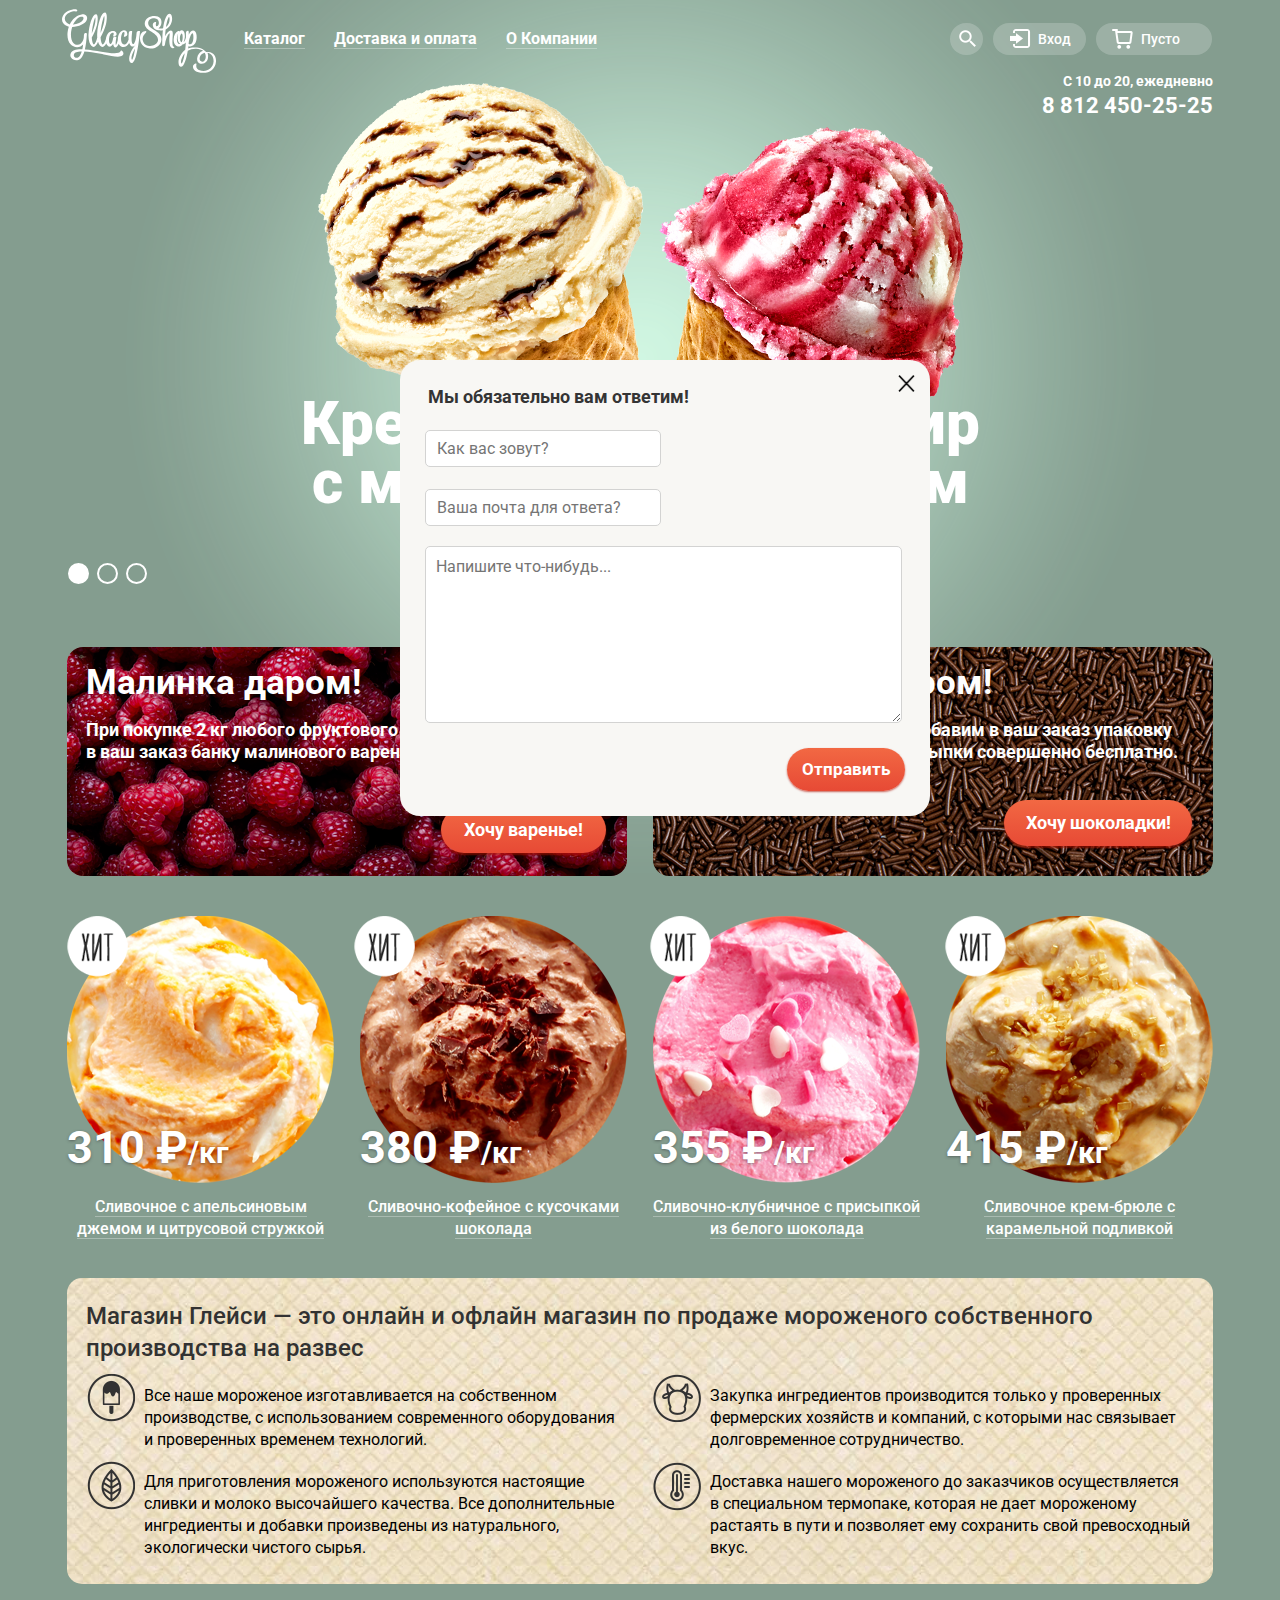
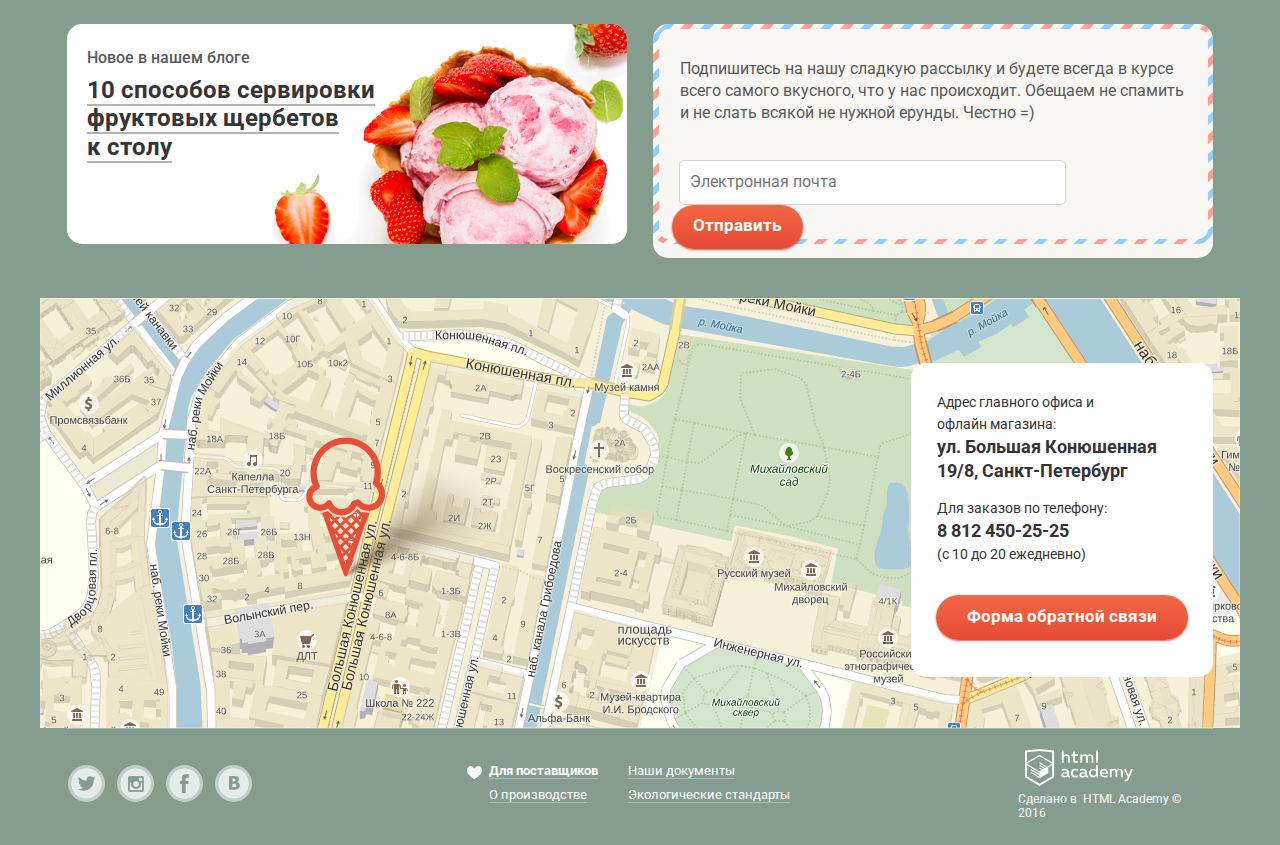
==== commit 6b2843d1: "Финальная защита проекта Gllacy" ====
--- a/index.html
+++ b/index.html
@@ -4,8 +4,8 @@
     <meta charset="utf-8">
       <title>Мороженое с доставкой «Gllacy Shop»</title>
     <link href="css/normalize.css" rel="stylesheet">
-    <link href="css/style.css" rel="stylesheet">
-    <link href='https://fonts.googleapis.com/css?family=Roboto:400,500,700,900&subset=latin,cyrillic' rel='stylesheet' type='text/css'>
+    <link href="css/mini-style.css" rel="stylesheet">
+    <link href="https://fonts.googleapis.com/css?family=Roboto:400,500,700,900&subset=latin,cyrillic" rel="stylesheet" type="text/css">
   </head>
   <body>
     <input type="radio" id="btn-1" name="toggle" checked>
@@ -22,7 +22,7 @@
         </div><!--
      --><div class="main-navigation">
           <ul class="main-navigation-ul">
-            <li>
+            <li class="menu-item">
               <a href="#" class="catalog-menu">Каталог</a>
                 <div class="range">
                 <ul class="components">
@@ -44,10 +44,10 @@
                 </ul>
               </div>
             </li><!--
-            --><li>
+            --><li class="menu-item">
               <a href="#">Доставка и оплата</a>
             </li><!--
-            --><li>
+            --><li class="menu-item">
               <a href="#">О Компании</a>
             </li>       
           </ul> 
@@ -64,6 +64,7 @@
      --><div class="enter">
          <i class="icon icon-enter"></i>
           <span>Вход</span>
+          <div class="enter-block-cover">
           <div class="enter-block">
             <form class="Enter-form" action="https://echo.htmlacademy.ru" method="post">
               <input type="text" name="mail" value="" placeholder="Электронная почта">
@@ -81,12 +82,15 @@
               </ul>  
             </div>
           </div> 
+          </div>
         </div><!--
      --><div class="basket">
               <i class="icon icon-basket"></i>
            <span>Пусто</span>
+          <div class="basket-block-cover">
           <div class="basket-block">
             <!-- содержимое корзины -->
+          </div>
           </div>
             </div>
         </div>
@@ -94,7 +98,7 @@
     </header><!--
  --><div class="slider">
        <div class="operating-mode">
-          <span>С 10 до 20, ежедневно</span><br>
+          <span class="time">С 10 до 20, ежедневно</span>
           <strong>8 812 450-25-25</strong>
         </div>
           <div class="slide" id="slide1">
@@ -131,8 +135,8 @@
     </section>
     <section class="hits">
       <article class="ice-cream-card">
-        <img src="img/hit.png" class="hit" width="61" height="61" alt="ХИТ">
-          <img src="img/1.png" class="ice-footer" width="267" height="267" alt="Сливочное с апельсиновым джемом и цитрусовой стружкой">
+        <i class="hit"></i>
+        <img src="img/1.png" class="ice-footer" width="267" height="267" alt="Сливочное с апельсиновым джемом и цитрусовой стружкой">
         <strong>310 ₽<span>/кг</span></strong>
         <a href="#" class="ice-link">Сливочное с апельсиновым джемом и цитрусовой стружкой</a>
          <div class="ice-cream-card-hover">
@@ -144,7 +148,7 @@
           </div>
       </article><!--
    --><article class="ice-cream-card">
-      <img src="img/hit.png" class="hit2" width="61" height="61" alt="ХИТ">
+      <i class="hit hit2"></i>
           <img src="img/2.png" class="ice-footer" width="267" height="267" alt="Сливочно-кофейное с кусочками шоколада">
       <strong>380 ₽<span>/кг</span></strong>
       <a href="#" class="ice-link">Сливочно-кофейное с кусочками шоколада</a>
@@ -157,7 +161,7 @@
           </div>
       </article><!--
    --><article class="ice-cream-card">
-      <img src="img/hit.png" class="hit3" width="61" height="61" alt="ХИТ">
+      <i class="hit hit3"></i>
           <img src="img/3.png" class="ice-footer" width="267" height="267" alt="Сливочно-клубничное с присыпкой из белого шоколада">
       <strong>355 ₽<span>/кг</span></strong>
         <a href="#" class="ice-link">Сливочно-клубничное с присыпкой из белого шоколада</a>
@@ -170,7 +174,7 @@
           </div>
       </article><!--
    --><article class="ice-cream-card">
-      <img src="img/hit.png" class="hit4" width="61" height="61" alt="ХИТ">
+      <i class="hit hit4"></i>
           <img src="img/4.png" class="ice-footer" width="267" height="267" alt="Сливочное крем-брюле с карамельной подливкой">
       <strong>415 ₽<span>/кг</span></strong>
         <a href="#" class="ice-link">Сливочное крем-брюле с карамельной подливкой</a>
--- a/css/mini-style.css
+++ b/css/mini-style.css
@@ -0,0 +1 @@
+﻿body{font-size:16px;line-height:1.2;color:#ffffff;font-weight:normal;font-family:"Roboto", "Arial", sans-serif;background-color:#849d8f}body > input[type="radio"]{display:none}.site-wrapper{min-width:1146px;background-position:top center;transition:background-image 0.5s ease, background-color 0.5s ease}.site-wrapper:before,.site-wrapper:after{content:"";visibility:hidden}.site-wrapper:before,.site-wrapper:after{background-image:url("../img/twice-ice.png")}.site-wrapper:after{background-image:url("../img/twice-ice2.png")}.content-wrapper{width:1200px;margin:0 auto}.slider{position:relative;padding-top:317px;padding-bottom:40px;text-align:center;color:#ffffff}.slide{display:none}.slide-title{width:750px;padding:0px;margin:0 auto;margin-bottom:30px;font-size:60px;font-weight:900;line-height:59px}.slide-btn{display:inline-block;min-width:205px;padding:12px 40px 16px 40px;font-weight:bold;font-size:31px;line-height:37px;color:#fff;vertical-align:top;text-decoration:none;text-shadow:0 2px 5px rgba(160, 32, 11, 0.76);background:#f26843;background:-moz-linear-gradient(top, #f26843 0%, #e74a35 100%);background:-webkit-linear-gradient(top, #f26843 0%, #e74a35 100%);background:linear-gradient(to bottom, #f26843 0%, #e74a35 100%);border-radius:100px;box-shadow:0 2px 2px rgba(172, 16, 0, 0.64)}.slide-btn:hover{background:-moz-linear-gradient(top, #f58669 0%, #ec6f5e 100%);background:-webkit-linear-gradient(top, #f58669 0%, #ec6f5e 100%);background:linear-gradient(to bottom, #f58669 0%, #ec6f5e 100%);box-shadow:0 2px 2px rgba(172, 16, 0, 1)}.slide-btn:active{background:-moz-linear-gradient(top, #d84732 0%, #e1613e 100%);background:-webkit-linear-gradient(top, #d84732 0%, #e1613e 100%);background:linear-gradient(to bottom, #d84732 0%, #e1613e 100%);box-shadow:inset 0 2px 2px rgba(172, 16, 0, 1)}.slider-controls{position:absolute;bottom:63px;left:28px;z-index:20;font-size:0}.slider-controls label{display:inline-block;width:17px;height:17px;margin-right:8px;vertical-align:top;background-color:transparent;border:2px solid #ffffff;border-radius:50%;cursor:pointer}.slider-controls label:hover{background-color:rgba(255, 255, 255, 0.4)}#btn-1:checked ~ .site-wrapper #slide1,#btn-2:checked ~ .site-wrapper #slide2,#btn-3:checked ~ .site-wrapper #slide3{display:block}#btn-1:checked ~ .site-wrapper{margin-bottom:-30px;background-color:#849d8f;background-image:url("../img/twice-ice.png");background-repeat:no-repeat;background-position:center top}#btn-2:checked ~ .site-wrapper{background-color:#8996a6;background-image:url("../img/twice-ice2.png");background-repeat:no-repeat;background-position:center top}#btn-3:checked ~ .site-wrapper{background-color:#9d8b84;background-image:url("../img/twice-ice3.png");background-repeat:no-repeat;background-position:center top}#btn-1:checked ~ .site-wrapper label[for="btn-1"],#btn-2:checked ~ .site-wrapper label[for="btn-2"],#btn-3:checked ~ .site-wrapper label[for="btn-3"]{background-color:#ffffff}h1{margin:0;padding-bottom:41px;text-align:left;font-size:35px;font-weight:700;line-height:5px}h2,h3{margin:0}h2{padding-top:22px;font-size:35px;font-weight:bold;line-height:28px;padding-bottom:4px}h3{font-size:24px;font-weight:500;line-height:32px;color:#323232}ul{padding:0}ul li{display:inline;list-style-type:none}p{font-size:18px}.main-header{margin:0 auto;position:relative;padding-top:9px}.container{width:1146px;margin:0 auto;padding:0 27px}.logo,.main-navigation,.user-block{display:inline-block;vertical-align:top}.logo{width:154px;margin-left:-5px}.main-navigation{width:714px;padding-top:4px;padding-left:16px;height:54px}.menu-item{position:relative;margin:0 1px 5px 0;padding:6px 12px;border-radius:30px;border:0;color:#ffffff;text-decoration:none}.menu-item a{color:#ffffff;font-weight:700;text-decoration:none;border-bottom:1px solid rgba(255, 255, 255, .3)}.menu-item:hover{color:#333;background-color:#f8f7f4;border:0}.menu-item:hover > a{color:#333;border-bottom:none}.menu-item:active{background-color:#f8f7f4;box-shadow:inset 0 2px 1px 0 #696969;border:0}.menu-item:visited{color:#ffffff}.menu-item.active{background:#d07058}.menu-item.active > a{color:#ffffff;border:0}.main-navigation li:first-child:hover .range{display:block}.range{display:none;position:absolute;padding-top:21px;z-index:9999}.range:hover .components,.components:hover li{display:block}.components{max-width:150px;color:#343434;background:#f8f7f4;border-radius:5px;box-shadow:0px 15px 15px -1px rgba(0, 0, 0, 0.40);z-index:9999}.components li a{display:block;font-size:14px;padding-top:11px;padding-bottom:11px;padding-left:21px;font-weight:400;color:#343434;width:129px;text-decoration:none;border:0}.components li a:hover{background:#fbded7}.components li:first-child a:hover{border-top-left-radius:5px;border-top-right-radius:5px}.components li:last-child a:hover{border-bottom-left-radius:5px;border-bottom-right-radius:5px}.components li a:active{background:#f6b5a5}.components li:first-child a{border-bottom:1px solid #d1d0ce}.user-block{position:relative;width:266px;padding-top:14px}.question,.enter,.basket{display:inline-block;margin-right:6px;margin-left:4px;height:32px;font-size:14px;line-height:2em;font-weight:500;vertical-align:middle;text-decoration:none;color:#ffffff;border-radius:100px;background-color:rgba(255, 255, 255, 0.2)}.user-block a:hover{color:#000000;background-color:rgba(255, 255, 255, 1)}.question{padding-right:10px;width:23px}.enter{width:83px;text-align:center;padding:0 5px;line-height:1.6}.enter span{display:inline-block;margin:0;padding-left:0;padding-bottom:3px}.basket{width:110px;padding-left:6px;text-align:left;margin-right:0}.basket span{display:inline-block;margin-left:-4px}.basket:last-child{margin-right:0}.icon{display:inline-block;margin:0 5px;vertical-align:bottom;background:url("../img/spritesheet.png") no-repeat}.icon-search{background-position:-138px -13px;width:22px;height:30px}.icon-enter{background-position:-79px -14px;margin:0;width:27px;height:30px}.icon-basket{padding-left:0;background-position:-15px -14px;width:30px;height:30px}.question-block,.enter-block-cover,.basket-block-cover{display:none;z-index:999}.question:hover{background:url("../img/blacksprite.png") no-repeat;background-position:-84px -3px;width:23px;height:30px;background:#ffffff;z-index:999999}.question:hover .question-block{display:block;position:absolute;top:45px;padding-top:15px;right:220px;z-index:9999}.question-block form{background:#f8f7f4;border-radius:10px;box-shadow:0px 15px 15px -1px rgba(0, 0, 0, 0.40);padding:15px 18px;width:306px}.question-block input{padding:8px 11px;border-radius:5px;background:#ffffff;border:1px solid #d3d3d2;width:284px;color:#656565}.question-block input:hover{border:2px solid #d3d3d2;padding:7px 10px}.question-block input:focus{border:2px solid #8fbdec;padding:7px 10px;outline:none}.enter:hover .enter-block-cover{display:block;position:absolute;padding-top:15px;right:120px}.enter-block{top:60px}.enter-block{width:250px;padding:15px;background:#f8f7f4;border-radius:10px}.enter-block input{width:200px;padding:8px 30px 8px 11px;margin-bottom:10px;border-radius:5px;background:#ffffff;border:1px solid #d3d3d2;margin-right:0;color:#656565}.enter-block input:hover{border:2px solid #d3d3d2;padding:7px 29px 7px 10px}.enter-block input:focus{border:2px solid #8fbdec;padding:7px 29px 7px 10px;outline:none}.btn-enter{float:left;margin:0 5px;padding-left:25px;padding-right:25px;padding-bottom:3px;height:36px;color:#ffffff;font-size:15px;text-align:center;line-height:24.3px;font-weight:700;text-decoration:none;vertical-align:top;background:#f26843;background:-moz-linear-gradient(top, #f26843 0%, #e74a35 100%);background:-webkit-linear-gradient(top, #f26843 0%, #e74a35 100%);background:linear-gradient(to bottom, #f26843 0%, #e74a35 100%);box-shadow:0 1px 2px rgba(172, 16, 0, 0.64);border:0;border-radius:100px;outline:none}.btn-enter:hover{background:-moz-linear-gradient(top, #f58669 0%, #ec6f5e 100%);background:-webkit-linear-gradient(top, #f58669 0%, #ec6f5e 100%);background:linear-gradient(to bottom, #f58669 0%, #ec6f5e 100%);box-shadow:0 2px 2px rgba(172, 16, 0, 1)}.btn-enter:active{background:-moz-linear-gradient(top, #d84732 0%, #e1613e 100%);background:-webkit-linear-gradient(top, #d84732 0%, #e1613e 100%);background:linear-gradient(to bottom, #d84732 0%, #e1613e 100%);box-shadow:inset 0 2px 2px rgba(172, 16, 0, 1)}.registration{display:inline-block;vertical-align:middle;text-align:left;margin:-10px 4px 10px 10px}.new{display:inline-block;vertical-align:middle;margin:-30px 4px 10px 100px}.new a{line-height:24, 3px;font-size:13px;color:#333333;text-decoration:none;border-bottom:1px solid #9d9d9b}.new a:hover{color:#ec593c;border-bottom:1px solid #f9cdc4}.basket:hover .basket-block-cover{display:block;position:absolute;padding-top:15px;right:0;z-index:9999}.basket-block{display:inline-block;width:518px;padding:10px 16px 20px;background:#f8f7f4;border-radius:10px}.shoping-list{display:block;margin:10px 0;color:#333333;font-size:13px;text-align:left;vertical-align:middle;background:#f8f7f4}.shoping-list li{display:inline-block;line-height:1.5;vertical-align:middle;padding-right:20px}.shoping-list li span{color:#909090}.x{background:url("../img/x.png") no-repeat;width:11px;height:11px;position:absolute}.miniice{display:inline-block;position:relative;vertical-align:middle}.basket-block strong{display:block;text-align:right;font-size:15px;color:#333333;border-top:1px solid #cacac7}.btn-offer{display:block;float:right;margin-top:10px;padding:0px 11px 1px 12px;color:#ffffff;font-size:15px;font-weight:700;text-align:center;line-height:2.5;vertical-align:top;text-decoration:none;background:#f26843;background:-moz-linear-gradient(top, #f26843 0%, #e74a35 100%);background:-webkit-linear-gradient(top, #f26843 0%, #e74a35 100%);background:linear-gradient(to bottom, #f26843 0%, #e74a35 100%);box-shadow:0 2px 2px rgba(172, 16, 0, 0.64);border-radius:100px;border:0;outline:0}.btn-offer:hover{color:#ffffff;background:-moz-linear-gradient(top, #f58669 0%, #ec6f5e 100%);background:-webkit-linear-gradient(top, #f58669 0%, #ec6f5e 100%);background:linear-gradient(to bottom, #f58669 0%, #ec6f5e 100%);box-shadow:0 2px 2px rgba(172, 16, 0, 1)}.btn-offer:active{background:-moz-linear-gradient(top, #d84732 0%, #e1613e 100%);background:-webkit-linear-gradient(top, #d84732 0%, #e1613e 100%);background:linear-gradient(to bottom, #d84732 0%, #e1613e 100%);box-shadow:inset 0 2px 2px rgba(172, 16, 0, 1)}.operating-mode{display:block;position:absolute;top:-7px;right:27px;width:180px;height:57px;text-align:right;float:right;z-index:50}.time{display:block}.catalog{display:block;position:absolute;top:-23px;right:0px;text-align:right}.operating-mode span{font-size:14px;font-weight:700;line-height:1.6}.operating-mode strong{font-size:22px;font-weight:700}.raspberry,.chocolate{display:inline-block;position:relative;width:518px;padding:0 23px 0 19px;min-height:229px;font-weight:bold;vertical-align:top;margin-bottom:40px;border-radius:16px}.raspberry{margin-right:26px;background:#bf1844 url(../img/raspberry.png) no-repeat}.chocolate{padding:0 23px 0 19px;background:#5c3724 url(../img/chocolate.png) no-repeat}.btn-want-one{display:inline-block;position:absolute;bottom:23px;right:21px;min-width:165px;min-height:46px;color:#ffffff;font-size:18px;text-align:center;line-height:2.5;vertical-align:top;text-decoration:none;background:#f26843;background:-moz-linear-gradient(top, #f26843 0%, #e74a35 100%);background:-webkit-linear-gradient(top, #f26843 0%, #e74a35 100%);background:linear-gradient(to bottom, #f26843 0%, #e74a35 100%);box-shadow:0 2px 2px rgba(172, 16, 0, 0.64);border-radius:100px}.btn-want-two{display:inline-block;position:absolute;bottom:30px;right:21px;padding:0px 21px 1px 22px;color:#ffffff;font-size:18px;text-align:center;line-height:2.5;vertical-align:top;text-decoration:none;background:#f26843;background:-moz-linear-gradient(top, #f26843 0%, #e74a35 100%);background:-webkit-linear-gradient(top, #f26843 0%, #e74a35 100%);background:linear-gradient(to bottom, #f26843 0%, #e74a35 100%);box-shadow:0 2px 2px rgba(172, 16, 0, 0.64);border-radius:100px}.btn-want-one:hover{background:-moz-linear-gradient(top, #f58669 0%, #ec6f5e 100%);background:-webkit-linear-gradient(top, #f58669 0%, #ec6f5e 100%);background:linear-gradient(to bottom, #f58669 0%, #ec6f5e 100%);box-shadow:0 2px 2px rgba(172, 16, 0, 1)}.btn-want-one:active{background:-moz-linear-gradient(top, #d84732 0%, #e1613e 100%);background:-webkit-linear-gradient(top, #d84732 0%, #e1613e 100%);background:linear-gradient(to bottom, #d84732 0%, #e1613e 100%);box-shadow:inset 0 2px 2px rgba(172, 16, 0, 1)}.btn-want-two:hover{background:-moz-linear-gradient(top, #f58669 0%, #ec6f5e 100%);background:-webkit-linear-gradient(top, #f58669 0%, #ec6f5e 100%);background:linear-gradient(to bottom, #f58669 0%, #ec6f5e 100%);box-shadow:0 2px 2px rgba(172, 16, 0, 1)}.btn-want-two:active{background:-moz-linear-gradient(top, #d84732 0%, #e1613e 100%);background:-webkit-linear-gradient(top, #d84732 0%, #e1613e 100%);background:linear-gradient(to bottom, #d84732 0%, #e1613e 100%);box-shadow:inset 0 2px 2px rgba(172, 16, 0, 1)}.ice-cream-card{display:inline-block;position:relative;text-align:center;vertical-align:top;margin-right:26px;margin-bottom:38px;width:267px}.ice-cream-card:nth-child(4n){margin-right:0}.hit{background:url("../img/hit.png") no-repeat;width:61px;height:61px}.hit{position:absolute;top:0;left:0}.hit2{position:absolute;top:0;left:-6px}.hit3{position:absolute;left:-3px}.hit4{position:absolute;left:-1px}.ice-cream-card-hover .hit1,.ice-cream-card-hover .hit2,.ice-cream-card-hover .hit3,.ice-cream-card-hover .hit4{margin-left:13px}.ice-cream-card strong{position:absolute;top:225px;left:0;font-size:45px;font-weight:700;line-height:13px;text-shadow:0 1px 3px rgba(49, 50, 53, 0.5)}.ice-cream-card span{font-size:30px}.ice-footer{padding-bottom:9px;width:267px;height:267px}.ice-cream-card:hover .ice-cream-card-hover a:nth-child(2){border-bottom:1px solid #a9bbb1}.ice-cream-card a:nth-child(1){font-size:0;line-height:0}.ice-cream-card a:last-child{font-size:16px;line-height:22px;vertical-align:middle;text-decoration:none}.ice-cream-card a:last-child:hover{color:#ffffff;border-bottom:1px solid #a7a294}.ice-link,.ice-link:visited{color:#ffffff;line-height:22px;font-weight:500;text-decoration:none;border-bottom:1px solid #a9bbb1}.ice-link:hover,.ice-link:visited:hover{color:#ffbc9e;line-height:1;text-decoration:none;border-bottom:1px solid #a7a294}.ice-cream-card .ice-cream-card-hover a:last-child,.ice-cream-card .ice-cream-card a:last-child:hover{border:0}.ice-cream-card-hover{display:none}.ice-cream-card-hover strong{position:absolute;top:235px;left:10px;font-size:45px;font-weight:700;line-height:13px;text-shadow:0 1px 3px rgba(49, 50, 53, 0.5)}.ice-cream-card:hover .ice-cream-card-hover{display:block;position:absolute;top:-10px;left:-10px;padding:10px;padding-bottom:30px;border-bottom:none;background:#a7b8ad;border-radius:5px;z-index:2}.hits .ice-cream-card a:hover{color:#ffbc9e}.btn-speed:hover,.btn-speed:visited:hover{color:#ffffff}.ice-cream-card:hover .ice-cream-card strong{top:237px;left:10px}.btn-speed{display:inline-block;padding:10px 41px 10px 41px;margin-top:25px;color:#ffffff;font-size:15px;font-weight:700;text-align:center;line-height:2.5;vertical-align:top;text-decoration:none;background:#f26843;background:-moz-linear-gradient(top, #f26843 0%, #e74a35 100%);background:-webkit-linear-gradient(top, #f26843 0%, #e74a35 100%);background:linear-gradient(to bottom, #f26843 0%, #e74a35 100%);box-shadow:0 2px 2px rgba(172, 16, 0, 0.64);border-radius:100px}.btn-speed:hover{background:-moz-linear-gradient(top, #f58669 0%, #ec6f5e 100%);background:-webkit-linear-gradient(top, #f58669 0%, #ec6f5e 100%);background:linear-gradient(to bottom, #f58669 0%, #ec6f5e 100%);box-shadow:0 2px 2px rgba(172, 16, 0, 1)}.btn-speed:active{background:-moz-linear-gradient(top, #d84732 0%, #e1613e 100%);background:-webkit-linear-gradient(top, #d84732 0%, #e1613e 100%);background:linear-gradient(to bottom, #d84732 0%, #e1613e 100%);box-shadow:inset 0 2px 2px rgba(172, 16, 0, 1)}.advantages{position:relative;width:auto;height:273px;padding:22px 19px 11px 19px;margin-bottom:40px;color:#000000;border-radius:15px;background:#e8d6b0 url(../img/waffle.jpg)}.left-advantages,.right-advantages{display:inline-block;position:relative;width:540px;min-height:179px;margin-top:-4px;vertical-align:top}.left-advantages{margin-right:26px}.right-advantages{width:542px}.text-advantages{margin:25px 0 0 58px;line-height:22px;font-weight:normal}.text-advantages li{margin-bottom:20px}.docs{vertical-align:top}.docs li{margin-bottom:5px}.text-advantages li,.docs li{display:block}.img{background:url("../img/advantages-icon.png") no-repeat;width:49px;height:49px}.escimo-icon{position:absolute;top:14px;left:0;background-position:0 -53px}.sheet-icon{position:absolute;top:101px;left:0;background-position:0 -103px}.cow-icon{position:absolute;top:13px;left:0px;background-position:0 0}.termo-icon{position:absolute;top:102px;left:0px;background-position:0 -154px}.news,.e-mail{display:inline-block;position:relative;vertical-align:top;width:517px;padding:24px 23px 0 20px;margin-bottom:40px;border-radius:15px}.news{margin-right:26px;min-height:196px;background:#ffffff url(../img/strawberry.png) no-repeat}.news span{font-size:16px;font-weight:500;color:#5a5a5a;display:block;margin-bottom:8px}.news a{font-size:24px;font-weight:700;color:#353535;text-decoration:none;border-bottom:2px solid #b2b2b2}.news a:hover{color:#ec593c;border-bottom:2px solid #f9cdc4}.e-mail{width:518px;padding-top:18px;padding-left:19px;padding-bottom:9px;min-height:193px;background:#f8f7f3 url(../img/postcard.png) no-repeat}.e-mail p{margin-bottom:36px;margin-left:8px;font-size:16px;line-height:22px;color:#5a5a5a}.e-mail input{margin-left:7px;margin-right:13px;padding:9px 172px 9px 10px;line-height:24.3px;color:#656565;border:1px solid #d3d3d2;border-radius:5px}.e-mail input:hover{border:2px solid #d3d3d2;padding:8px 171px 8px 9px}.e-mail input:focus{border:2px solid #8fbdec;padding:8px 171px 8px 9px;outline:none}.btn-send{display:inline-block;padding-left:21px;padding-right:22px;padding-bottom:5px;height:44px;color:#ffffff;font-size:17px;text-align:center;line-height:24.3px;font-weight:700;text-decoration:none;vertical-align:top;background:#f26843;background:-moz-linear-gradient(top, #f26843 0%, #e74a35 100%);background:-webkit-linear-gradient(top, #f26843 0%, #e74a35 100%);background:linear-gradient(to bottom, #f26843 0%, #e74a35 100%);box-shadow:0 1px 2px rgba(172, 16, 0, 0.64);border:0;border-radius:100px}.btn-send:hover{background:-moz-linear-gradient(top, #f58669 0%, #ec6f5e 100%);background:-webkit-linear-gradient(top, #f58669 0%, #ec6f5e 100%);background:linear-gradient(to bottom, #f58669 0%, #ec6f5e 100%);box-shadow:0 2px 2px rgba(172, 16, 0, 1)}.btn-send:active{background:-moz-linear-gradient(top, #d84732 0%, #e1613e 100%);background:-webkit-linear-gradient(top, #d84732 0%, #e1613e 100%);background:linear-gradient(to bottom, #d84732 0%, #e1613e 100%);box-shadow:inset 0 2px 2px rgba(172, 16, 0, 1)}.map{position:relative;width:1200px;height:430px;margin:0 auto;text-align:center;background:#f7f1d9 url(../img/map.png) 50% no-repeat}.map iframe{width:1200px;height:430px;border:0}.contact-information{position:absolute;top:65px;right:27px;width:274px;padding:14px 2px 98px 26px;background-color:#ffffff;border-radius:15px}.contact-information p{text-align:left;width:255px;font-size:14px;line-height:22px;color:#343434}.contact-information span{font-size:18px;line-height:23px;font-weight:700;color:#343434}.btn-form{display:inline-block;position:absolute;bottom:37px;right:25px;width:252px;height:45px;color:#ffffff;font-size:17px;text-align:center;line-height:2.5;font-weight:bold;vertical-align:top;text-decoration:none;border-radius:100px;background:#f26843;background:-moz-linear-gradient(top, #f26843 0%, #e74a35 100%);background:-webkit-linear-gradient(top, #f26843 0%, #e74a35 100%);background:linear-gradient(to bottom, #f26843 0%, #e74a35 100%);box-shadow:0 1px 2px rgba(172, 16, 0, 0.64);border:0}.btn-form:hover{background:-moz-linear-gradient(top, #f58669 0%, #ec6f5e 100%);background:-webkit-linear-gradient(top, #f58669 0%, #ec6f5e 100%);background:linear-gradient(to bottom, #f58669 0%, #ec6f5e 100%);box-shadow:0 2px 2px rgba(172, 16, 0, 1)}.btn-form:active{background:-moz-linear-gradient(top, #d84732 0%, #e1613e 100%);background:-webkit-linear-gradient(top, #d84732 0%, #e1613e 100%);background:linear-gradient(to bottom, #d84732 0%, #e1613e 100%);box-shadow:inset 0 2px 2px rgba(172, 16, 0, 1)}.feedback form{position:fixed;top:40%;left:50%;margin-left:-240px;padding:25px;width:480px;text-align:left;background:#f8f7f4;border-radius:20px}.feedback img{display:inline-block;position:absolute;top:15px;right:15px}.answer{display:inline-block;padding-left:3px;font-size:24px;font-weight:500;line-height:22px;color:#343434}.feedback input{padding:8px 20px 8px 11px;margin:22px 25px 0 0;border-radius:5px;font-size:16px;color:#656565;background:#ffffff;border:1px solid #d3d3d2}.comment{width:455px;min-height:155px;padding:10px;margin-top:20px;color:#656565;vertical-align:middle;border:1px solid #d3d3d2;border-radius:5px}.feedback input:hover{padding:7px 19px 7px 10px;border:2px solid #c7c6c5}.feedback input:focus{padding:7px 19px 7px 10px;border:2px solid #8fbdec;outline:none}.feedback textarea:hover{padding:9px;border:2px solid #c7c6c5}.feedback textarea:focus{padding:9px;border:2px solid #8fbdec;outline:none}.btn-feetback{float:right;padding:0 15px;margin:25px 0 0;color:#ffffff;font-size:17px;text-align:center;line-height:2.5em;font-weight:bold;vertical-align:top;text-decoration:none;border-radius:100px;background:#f26843;background:-moz-linear-gradient(top, #f26843 0%, #e74a35 100%);background:-webkit-linear-gradient(top, #f26843 0%, #e74a35 100%);background:linear-gradient(to bottom, #f26843 0%, #e74a35 100%);box-shadow:0 1px 2px rgba(172, 16, 0, 0.64);border:0}.btn-feetback:hover{background:-moz-linear-gradient(top, #f58669 0%, #ec6f5e 100%);background:-webkit-linear-gradient(top, #f58669 0%, #ec6f5e 100%);background:linear-gradient(to bottom, #f58669 0%, #ec6f5e 100%);box-shadow:0 2px 2px rgba(172, 16, 0, 1)}.btn-feetback:active{background:-moz-linear-gradient(top, #d84732 0%, #e1613e 100%);background:-webkit-linear-gradient(top, #d84732 0%, #e1613e 100%);background:linear-gradient(to bottom, #d84732 0%, #e1613e 100%);box-shadow:inset 0 2px 2px rgba(172, 16, 0, 1)}.paginator-block{display:block;text-align:right;margin-bottom:27px}.paginator{display:inline-block;margin:43px 0 10px 0px;white-space:nowrap}.paginator a{display:inline-block;padding:4px 9px;color:#ffffff;text-decoration:none;font-weight:500;text-align:center;vertical-align:middle;border-radius:100px}.paginator .prev,.paginator .next,.paginator .prev:hover,.paginator .next:hover,.paginator .prev:active,.paginator .next:active{color:transparent}.paginator .prev{margin-right:5px;text-indent:-5000px;background:url("../img/paginator.png") -6px -2px no-repeat}.paginator .prev:hover{background:url("../img/paginator.png") -6px -2px no-repeat}.paginator .next{width:0px;text-indent:-5000px;background:url("../img/paginator.png") -35px -2px no-repeat}.paginator .next:hover{width:0px;text-indent:-5000px;background:url("../img/paginator.png") -35px -2px no-repeat;color:transparent}.paginator .current{color:#000;background:#fff}.paginator .current:hover{color:#000;background:#fff}.paginator .current:active{color:#ffffff;background:transparent}.paginator a:hover{background:#9db1a5;border-radius:100px}.paginator a:active{color:#000;background:#fff}.footer{padding:24px 0;border-top:1px solid #a9bbb1}.footer-social,.footer-info,.footer-copyright{display:inline-block;vertical-align:top}.footer-social{width:395px;margin-top:15px;margin-left:4px}.social-btn{display:inline-block;margin-right:18px;vertical-align:top;background:url("../img/social-icons.png") no-repeat;width:31px;height:31px;box-shadow:0 0 0 3px rgba(255, 255, 255, .5);border-radius:50%;color:rgba(255, 255, 255, .8);transition:all .1s ease-in}.social-btn:hover{box-shadow:0 0 0 4px rgba(255, 255, 255, 0.5);color:rgba(255, 255, 255, 0.98)}.social-btn:active{box-shadow:0 0 0 4px rgba(255, 255, 255, 0.5), 0 2px 1px 0 #888888 inset;color:#e9e9e9}.social-btn-twit{background-position:-2px -70px}.social-btn-inst{background-position:-1px -35px}.social-btn-fb{background-position:-1px -1px}.social-btn-vk{background-position:-1px -104px}.footer-info{position:relative;margin-top:16px;width:552px;font-size:13px}.docs{display:inline-block;margin:-8px 4px 10px 23px}.docs li{line-height:1.5;vertical-align:middle}.heart{position:absolute;top:-3px;left:1px;background:url("../img/heart.svg") no-repeat;width:16px;height:14px}.docs span{font-weight:bold}.docs a{color:#ffffff;text-decoration:none;border-bottom:1px solid #abbcb3}.docs a:hover{color:#ffbc9e;border-bottom:1px solid #a7a294}.footer-copyright{width:195px;font-size:12px}.footer-copyright img{margin-top:-4px;margin-left:4px}.made-in{display:inline-block;padding-top:3px;padding-right:2px}.footer-copyright a{color:#ffffff;margin-left:3px;text-decoration:none}.footer-copyright a:hover{color:#ffbc9e;border-bottom:1px solid #a7a294}.h1-crumb{position:relative}.breadcrumb a{color:#fff;margin-top:10px;font-size:14px;line-height:2;text-decoration:none;border-bottom:1px solid #c2cec7}.breadcrumb li{margin-right:2px}.breadcrumb li:nth-child(2n):after{content:"»"}.breadcrumb .active{font-size:14px}.breadcrumb a:hover{color:#ffbc9e;border-bottom:1px solid #a7a294}.settings{width:1146px;margin:0 auto;margin-bottom:40px}.settings span{display:inline-block;font-size:14px;vertical-align:text-top}.sorting,.price,.fat,.filler,.btn-apply{display:inline-block;vertical-align:top}.sorting-block,.price-block,.fat-block,.filler-block,.btn-apply{background-color:#aabab0;border-radius:100px;font-weight:500}.sorting,.sorting-block{width:194px;padding:7px 0px;margin-right:17px;margin-bottom:5px}.sorting span{padding-left:16px;line-height:0.7}.chameleon{width:180px;margin-left:11px;background:#aabab0;-webkit-appearance:none;outline:none;border:0}.sorting-block:hover,.chameleon:hover,.sorting-block:hover .chameleon{color:#000000;background:#ffffff}.price,.price-block{width:216px;margin-top:5px;margin-right:17px}.price span{padding-left:13px;line-height:0.9}.joystick{width:190px;margin-top:0px;margin-left:11px;vertical-align:middle;padding:7px 0px 7px 0px}.fat,.fat-block{min-width:300;margin-top:5px;margin-right:17px}.fat span{padding-left:13px;line-height:0.9}.fat-block,.filler-block{padding:9px 16px}.fat-block,input{margin-right:11px}.fat-block,label{margin-right:18px}.filler,.filler-block{min-width:668px;margin-right:2px}.filler span{padding-left:13px;line-height:0.9}.filler-block,input{margin-right:11px}.fat-block,label{margin-right:18px}.btn-apply{width:146px;padding:7px 0;vertical-align:bottom;border:2px solid #f3f5f5}.btn-apply:hover{padding:9px 0;font-weight:700;text-align:center;color:#000000;background:#fafbfb;border-radius:100px;border:none}.btn-apply:focus{box-shadow:inset 0px 2px 2px 0px #686868;outline:none}